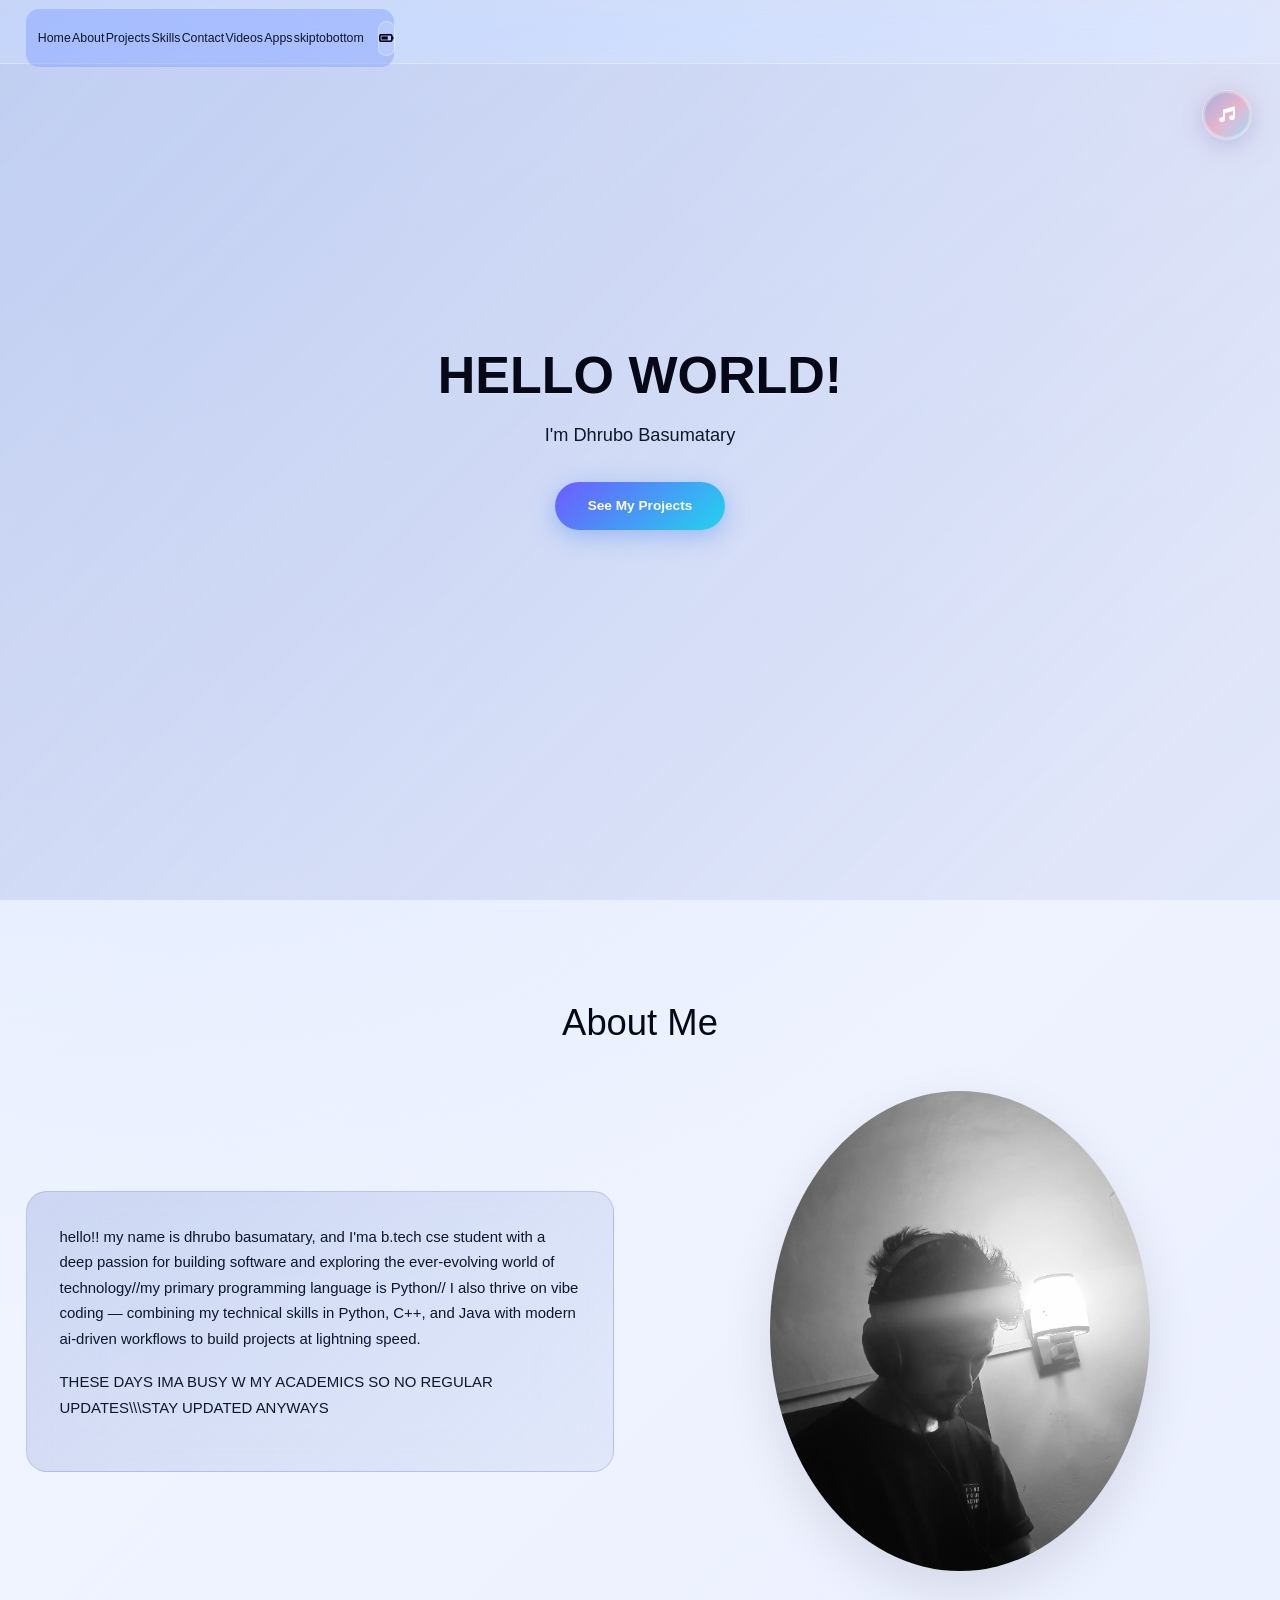
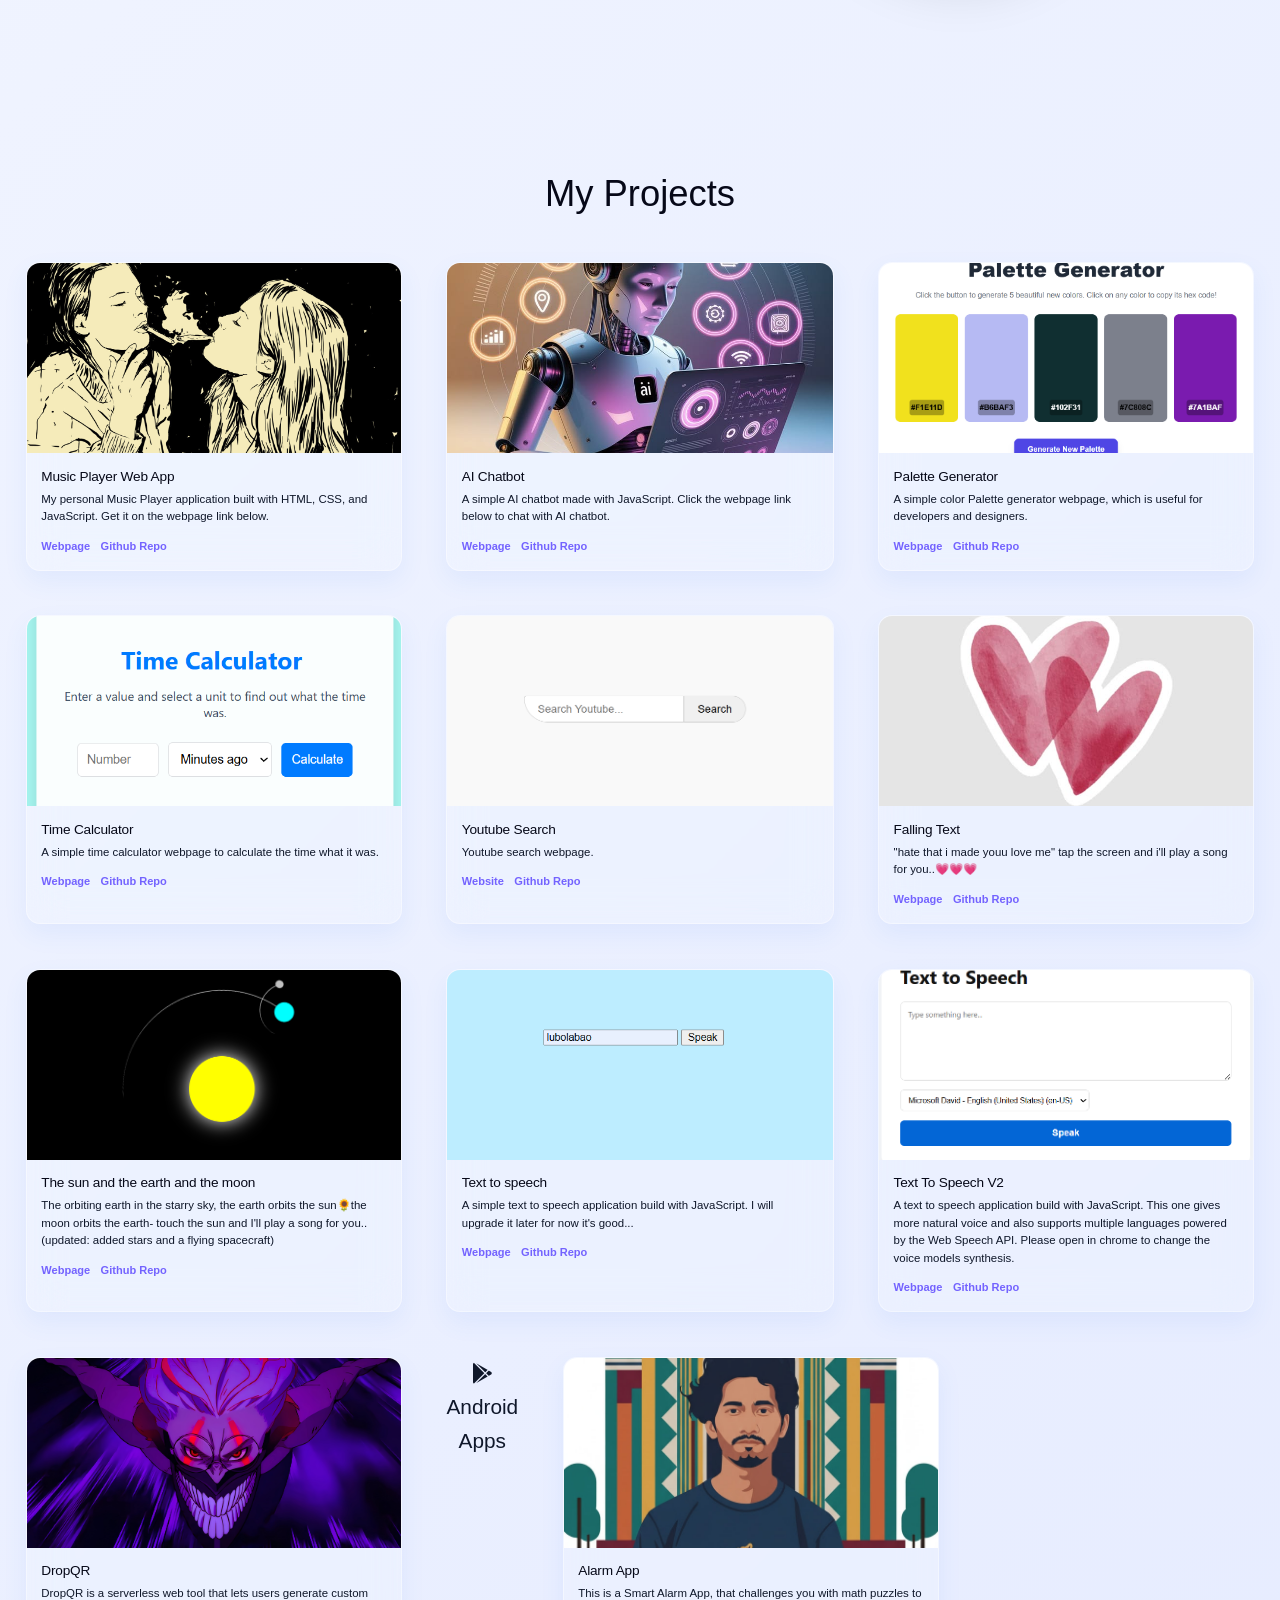
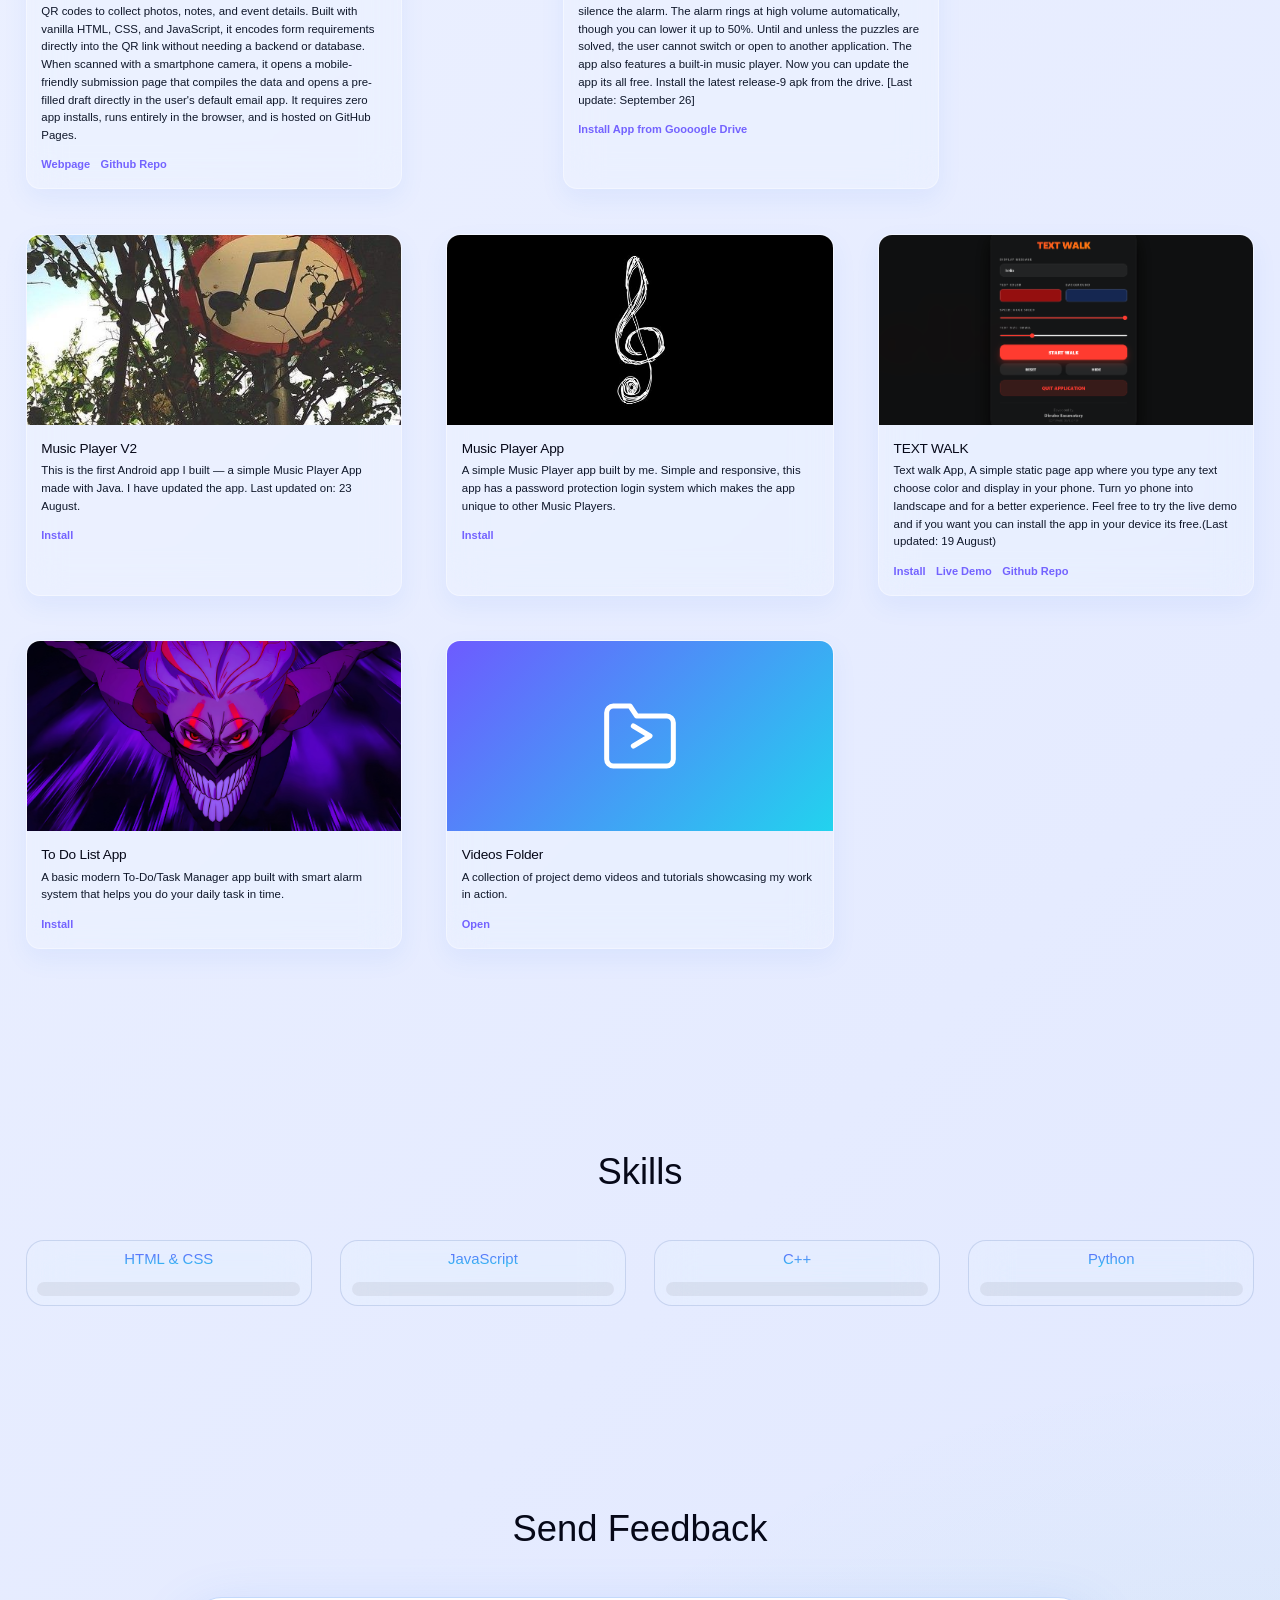
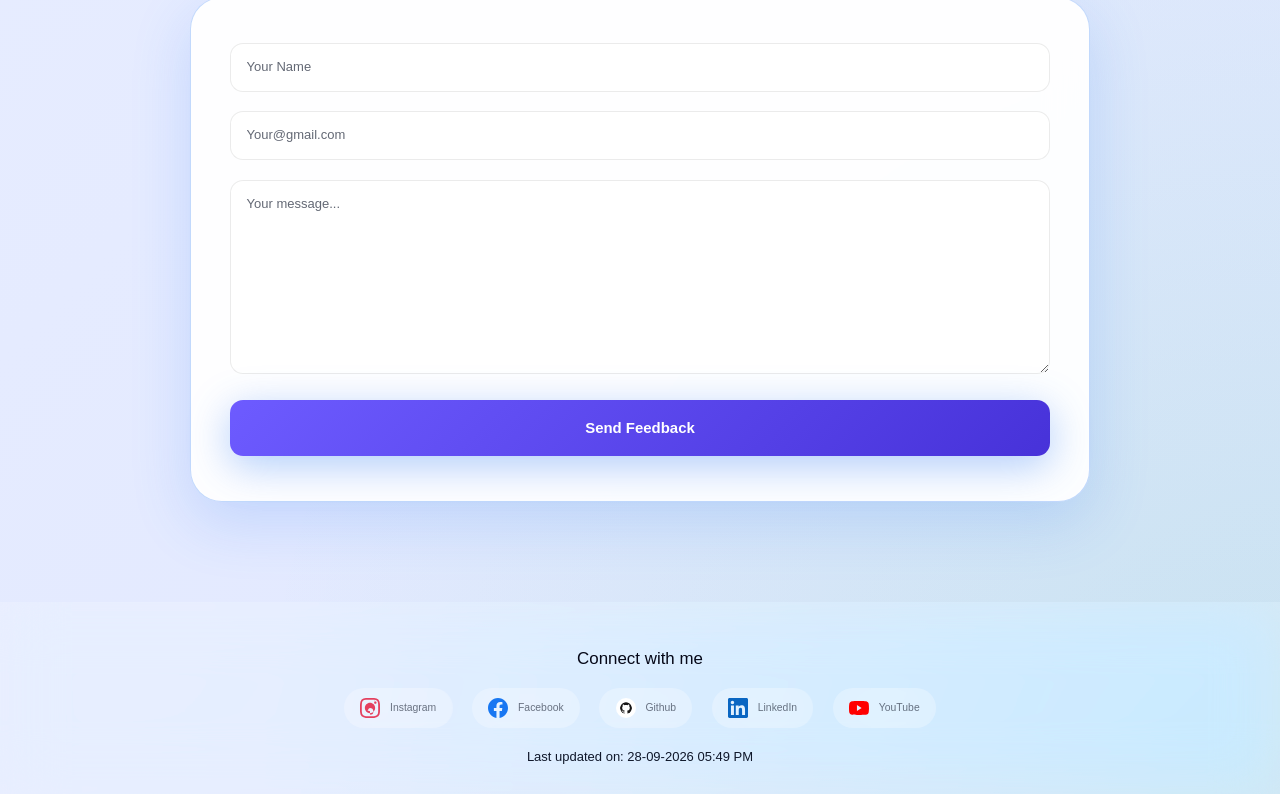
==== index.html @ c2b61ebc "about me lower case" ====
<!DOCTYPE html>
<html lang="en">

<head>
  <meta charset="UTF-8">
  <meta name="viewport" content="width=device-width, initial-scale=1.0">
  <title>Dhrubo Basumatary - Portfolio</title>

  <link href="https://cdn.jsdelivr.net/npm/bootstrap@5.3.3/dist/css/bootstrap.min.css" rel="stylesheet">
  <link rel="stylesheet" href="https://cdnjs.cloudflare.com/ajax/libs/font-awesome/6.5.1/css/all.min.css">
  <link href="https://fonts.googleapis.com/css2?family=Roboto:wght@300;400;500;700&display=swap" rel="stylesheet">
  <link rel="stylesheet" href="css/style.css">
</head>

<body>
  <!-- Navbar -->
  <nav class="navbar">
    <div class="container nav-container">
      <!-- Logo i disabled it for sometime, look at videos.html to put back the logo, just remove comment in down line to get back logo  -->
      <!-- <div class="logo">🐦‍🔥</div> -->
      <ul class="nav-links">
        <li><a href="index.html#home">Home</a></li>
        <li><a href="index.html#about">About</a></li>
        <li><a href="index.html#projects">Projects</a></li>
        <li><a href="index.html#skills">Skills</a></li>
        <li><a href="index.html#contact">Contact</a></li>
        <li><a href="videos.html">Videos</a></li>
        <li><a href="index.html#apps">Apps</a></li>
        <li><a href="#backToTop">skiptobottom</a></li>
        <button class="theme-toggle" type="button" aria-label="Toggle theme">
          <i class="fa fa-battery-three-quarters" aria-hidden="true"></i>
        </button>
      </ul>

      <div class="hamburger" aria-label="Toggle navigation" role="button" tabindex="0">
        <span></span>
        <span></span>
        <span></span>
      </div>
    </div>
  </nav>

  <!-- Hero -->
  <section id="home" class="hero">
    <div class="container hero-content">
      <h1>
        HELLO WORLD!<span class="highlight"> </span>
      </h1>
      <p class="hero-subtitle">I'm Dhrubo Basumatary</p>
      <a href="#projects" class="cta-btn">See My Projects</a>
    </div>

    <!-- === MUSIC PLAYER FLOATING BUTTON (Glassmorphism + Watercolor) — placed at top of hero === -->
    <button id="musicToggleBtn" class="music-float-btn" aria-label="Toggle Music Player" title="Music Player">
      <!-- Music note icon (Font Awesome) -->
      <i class="fas fa-music"></i>
    </button>

    <!-- === MUSIC PLAYER POPUP MODAL === -->
    <div id="musicPlayerModal" class="music-player-overlay" role="dialog" aria-modal="true" aria-label="Music Player">
      <div class="music-player-popup" onclick="event.stopPropagation()">
        <!-- Close button (top-right corner) -->
        <button id="closeMusicPlayer" class="music-close-btn" aria-label="Close Music Player">&times;</button>

        <!-- Player header with song title placeholder -->
        <div class="music-header">
          <i class="fas fa-headphones-alt"></i>
          <h4>medicine</h4>
          <p class="music-artist">live a life so that you won't have to regret it</p>
          <!--save that shii- live a life so that you don't have to regret it-->
        </div>

        <!-- Album art placeholder (watercolor style circle) -->
        <div class="music-art-wrapper">
          <div class="music-art-circle">
            <i class="fa fa-assistive-listening-systems" aria-hidden="true"></i>
          </div>
        </div>

        <!-- Audio element — plays scars.mp3 (replace with your own file) -->
        <audio id="musicAudio" preload="metadata">
          <source src="assets/medicine.mp3" type="audio/mpeg">
          Your browser does not support the audio element.
        </audio>

        <!-- Player controls -->
        <div class="music-controls">
          <!-- Play/Pause button -->
          <button id="playPauseBtn" class="music-control-btn play-btn" aria-label="Play/Pause">
            <i class="fas fa-play"></i>
          </button>
        </div>

        <!-- Progress bar + time display -->
        <div class="music-progress-container">
          <input type="range" id="progressSlider" class="music-progress-bar" value="0" min="0" max="100" step="0.1"
            aria-label="Seek">
          <div class="music-time-display">
            <span id="currentTime">00:00</span>
            <span id="duration">00:00</span>
          </div>
        </div>

        <!-- Volume slider -->
        <div class="music-volume-container">
          <i class="fas fa-volume-up"></i>
          <input type="range" id="volumeSlider" class="music-volume-slider" value="94" min="0" max="100" step="1"
            aria-label="Volume">
        </div>
      </div>
    </div>
  </section>

  <!-- About -->
  <section id="about" class="about">
    <div class="container">
      <h2 class="section-title">About Me</h2>

      <div class="about-content">
        <div class="about-text">
          <p>
          hello!! my name is dhrubo basumatary, and I'ma b.tech cse student with a deep passion for building software and
            exploring the ever-evolving world of technology//my primary programming language is Python//
            I also thrive on vibe coding — combining my technical skills in Python, C++, and Java with modern ai-driven
            workflows to build projects at lightning speed. 
          </p>
          <!-- <p>For me, coding is about solving problems and bringing ideas to life through hands-on experimentation.</p> -->
          <!-- <p>CURRENTLY IM LEARNING PYTHON</p> -->
          <!-- <p>What you see here is only a small side of my overall work.
            While I've touched on HTML and static webpages; my primary focus lies in Python programming.</p> -->
          <!-- <p>I like to build web-app projects too, stay updated!! THESE DAYS IMA BUSY W MY ACADEMICS SO NO REGULAR UPDATES\\\UNTIL DECEMBER.</p> -->
            <p>THESE DAYS IMA BUSY W MY ACADEMICS SO NO REGULAR UPDATES\\\STAY UPDATED ANYWAYS</p>
        </div>
        <img src="assets/lubo1.jpg" alt="Profile" class="profile-img" loading="fast">
      </div>
    </div>
  </section>

  <!-- Projects -->
  <section id="projects">
    <div class="container">
      <h2 class="section-title">My Projects</h2>
      <div class="projects-bento" aria-label="Projects (bento grid)">

        <div class="project-card">
          <img src="assets/image2.jpg" alt="f@ck your network" class="project-img" loading="lazy">
          <div class="project-info">
            <h3>Music Player Web App</h3>
            <p>My personal Music Player application built with HTML, CSS, and JavaScript. Get it on the webpage link
              below.</p>
            <div class="project-links">
              <a href="https://draco-go-89.github.io/music-player/">Webpage</a>
              <a href="https://github.com/draco-go-89/music-player">Github Repo</a>
            </div>
          </div>
        </div>

        <div class="project-card">
          <img src="assets/ai.jpg" alt="f@ck your network" class="project-img" loading="lazy">
          <div class="project-info">
            <h3>AI Chatbot</h3>
            <p>A simple AI chatbot made with JavaScript. Click the webpage link
              below to chat with AI chatbot.</p>
            <div class="project-links">
              <a href="https://draco-go-89.github.io/my-ai/">Webpage</a>
              <a href="https://github.com/draco-go-89/my-ai">Github Repo</a>
            </div>
          </div>
        </div>

        <div class="project-card">
          <img src="assets/pallete.png" alt="f@ck your network" class="project-img" loading="lazy">
          <div class="project-info">
            <h3>Palette Generator</h3>
            <p>A simple color Palette generator webpage, which is useful for developers and designers.</p>
            <div class="project-links">
              <a href="https://draco-go-89.github.io/Palette-Generator/">Webpage</a>
              <a href="https://github.com/draco-go-89/Palette-Generator">Github Repo</a>
            </div>
          </div>
        </div>

        <div class="project-card">
          <img src="assets/time.png" alt="f@ck your network" class="project-img" loading="lazy">
          <div class="project-info">
            <h3>Time Calculator</h3>
            <p>A simple time calculator webpage to calculate the time what it was.</p>
            <div class="project-links">
              <a href="https://draco-go-89.github.io/time-calculator/">Webpage</a>
              <a href="https://github.com/draco-go-89/time-calculator">Github Repo</a>
            </div>
          </div>
        </div>

        <div class="project-card">
          <img src="assets/youtube.png" alt="f@ck your network" class="project-img" loading="lazy">
          <div class="project-info">
            <h3>Youtube Search</h3>
            <p>Youtube search webpage.</p>
            <div class="project-links">
              <a href="https://draco-go-89.github.io/youtube-search/">Website</a>
              <a href="https://github.com/draco-go-89/youtube-search/">Github Repo</a>
            </div>
          </div>
        </div>

        <div class="project-card">
          <img src="assets/love.jpg" alt="f@ck your network" class="project-img" loading="lazy">
          <div class="project-info">
            <h3>Falling Text</h3>
            <p>"hate that i made youu love me" tap the screen and i'll play a song for you..💗💗💗</p>
            <div class="project-links">
              <a href="https://draco-go-89.github.io/falling-for-you/">Webpage</a>
              <a href="https://github.com/draco-go-89/falling-for-you/">Github Repo</a>
            </div>
          </div>
        </div>

        <div class="project-card">
          <img src="assets/sun.png" alt="f@ck your network" class="project-img" loading="lazy">
          <div class="project-info">
            <h3>The sun and the earth and the moon</h3>
            <p>The orbiting earth in the starry sky, the earth orbits the sun🌻the moon orbits the earth-
              touch the sun and I'll play a song for you..(updated: added stars and a flying spacecraft)</p>
            <div class="project-links">
              <a href="https://draco-go-89.github.io/solar-system/">Webpage</a>
              <a href="https://github.com/draco-go-89/solar-system/">Github Repo</a>
            </div>
          </div>
        </div>

        <div class="project-card">
          <img src="assets/textto.png" alt="f@ck your network" class="project-img" loading="lazy">
          <div class="project-info">
            <h3>Text to speech</h3>
            <p>A simple text to speech application build with JavaScript. I will upgrade it later for now it's good...
            </p>
            <div class="project-links">
              <a href="https://draco-go-89.github.io/text-to-speech/"
                onclick="return confirm('Text to speech doesn\'t support on in-built instagram browser, Please open in chrome')">Webpage</a>
              <a href="https://github.com/draco-go-89/text-to-speech/">Github Repo</a>
            </div>
          </div>
        </div>

        <div class="project-card">
          <img src="assets/texttospeech.png" alt="f@ck your network" class="project-img" loading="lazy">
          <div class="project-info">
            <h3>Text To Speech V2</h3>
            <p>A text to speech application build with JavaScript. This one gives more natural voice and also supports
              multiple languages powered by the Web Speech API.
              Please open in chrome to change the voice models synthesis.
            </p>
            <div class="project-links">
              <a href="https://draco-go-89.github.io/text-to-speech-v2/"
                onclick="return confirm('Text to speech doesn\'t support on in-built instagram browser, Please open in chrome to change the voice models synthesis this will not work here trust me')">Webpage</a>
              <a href="https://github.com/draco-go-89/text-to-speech-v2/">Github Repo</a>
            </div>
          </div>
        </div>

        <div class="project-card">
          <img src="assets/pii.jpg" alt="f@ck your network" class="project-img" loading="lazy">
          <div class="project-info">
            <h3>DropQR</h3>
            <p>DropQR is a serverless web tool that lets users generate custom QR codes to collect photos, notes, and
              event details.
              Built with vanilla HTML, CSS, and JavaScript, it encodes form requirements directly into the QR link
              without needing
              a backend or database. When scanned with a smartphone camera, it opens a mobile-friendly submission page
              that compiles
              the data and opens a pre-filled draft directly in the user's default email app. It requires zero app
              installs, runs entirely in the browser, and is hosted on GitHub Pages.</p>
            <div class="project-links">
              <a href="https://draco-go-89.github.io/dropqr/">Webpage</a>
              <a href="https://github.com/draco-go-89/dropqr/">Github Repo</a>
            </div>
          </div>
        </div>


        <p id="apps"><i class="fa-brands fa-google-play"></i>Android Apps</p>

        <div class="project-card">
          <img src="assets/lubo2.jpg" alt="fuck your network" class="project-img">
          <div class="project-info">
            <h3>Alarm App</h3>
            <p>This is a Smart Alarm App, that challenges you with math puzzles to silence the alarm.
              The alarm rings at high volume automatically, though you can lower it up to 50%. Until and unless the
              puzzles are solved, the user cannot switch or open to another application.
              The app also features a built-in music player. Now you can update the app its all free. 
              Install the latest release-9 apk from the drive. [Last update: September 26]</p>
            <div class="project-links">
              <a href="https://drive.google.com/drive/folders/1tks9RpewnjAvlqmUVNC4kSq3ZHX9EPJs">Install App from
                Goooogle Drive</a>
            </div>
          </div>
        </div>

        <div class="project-card">
          <img src="assets/music5.jpg" alt="Music Player V2 app screenshot showing a simple audio player interface"
            class="project-img" loading="lazy">
          <div class="project-info">
            <h3>Music Player V2</h3>
            <p>This is the first Android app I built — a simple Music Player App made with Java. I have updated the app.
              Last updated on: 23 August.</p>
            <div class="project-links">
              <a href="builds/musicplayerbyL.apk" download>Install</a>
            </div>
          </div>
        </div>

        <div class="project-card">
          <img src="assets/music2.jpg"
            alt="Music Player App screenshot showing password protected login and music playback features"
            class="project-img" loading="lazy">
          <div class="project-info">
            <h3>Music Player App</h3>
            <p>A simple Music Player app built by me. Simple and responsive, this app has a password protection login
              system which makes the app unique to other Music Players.</p>
            <div class="project-links">
              <a href="builds/musicplayer1.apk" download="Music Player">Install</a>
              <!-- <a href="https://drive.google.com/drive/folders/1td22oGnj0ltGAP_lg0VnlJzjyEsdTvM-?usp=sharing">Install App
                from Google Drive</a> -->
            </div>
          </div>
        </div>

        <div class="project-card">
          <img src="assets/textwalkv2.png" alt="f@ck your network" class="project-img" loading="lazy">
          <div class="project-info">
            <h3>TEXT WALK</h3>
            <p>Text walk App, A simple static page app where you type any text choose color and display in your phone.
              Turn yo phone into landscape and for a better experience.
              Feel free to try the live demo and if you want you can install the app in your device its free.(Last
              updated: 19 August)</p>
            <div class="project-links">
              <a href="builds/text-walkv3.apk" download>Install</a>
              <a href="https://draco-go-89.github.io/text-walk/">Live Demo</a>
              <a href="https://github.com/draco-go-89/text-walk">Github Repo</a>
            </div>
          </div>
        </div>

        <div class="project-card">
          <img src="assets/pii.jpg" alt="f@ck your network" class="project-img" loading="lazy">
          <div class="project-info">
            <h3>To Do List App</h3>
            <p>A basic modern To-Do/Task Manager app built with smart alarm system that helps you do your daily task in
              time.</p>
            <div class="project-links">
              <a href="builds/todolist.apk" download>Install</a>
            </div>
          </div>
        </div>

        <div class="project-card">
          <div class="project-img video-folder-thumb"
            style="display:flex;align-items:center;justify-content:center;background:linear-gradient(135deg,var(--primary),var(--accent));">
            <svg width="80" height="80" viewBox="0 0 24 24" fill="none" stroke="white" stroke-width="1.5"
              stroke-linecap="round" stroke-linejoin="round">
              <path d="M22 19a2 2 0 0 1-2 2H4a2 2 0 0 1-2-2V5a2 2 0 0 1 2-2h5l2 3h9a2 2 0 0 1 2 2z" />
              <polyline points="10 9 15 12 10 15" />
            </svg>
          </div>

          <div class="project-info">
            <h3>Videos Folder</h3>
            <p>A collection of project demo videos and tutorials showcasing my work in action.</p>
            <div class="project-links">
              <a href="videos.html">Open</a>
            </div>
          </div>
        </div>

      </div>
    </div>
  </section>

  <!-- Skills -->
  <section id="skills" class="about">
    <div class="container">
      <h2 class="section-title">Skills</h2>

      <div class="skills-grid">
        <div class="skill-item">
          <h3>HTML &amp; CSS</h3>
          <div class="skill-bar">
            <div class="skill-progress" data-progress="44"></div>
          </div>
        </div>

        <div class="skill-item">
          <h3>JavaScript</h3>
          <div class="skill-bar">
            <div class="skill-progress" data-progress="30"></div>
          </div>
        </div>

        <div class="skill-item">
          <h3>C++</h3>
          <div class="skill-bar">
            <div class="skill-progress" data-progress="5"></div>
          </div>
        </div>

        <div class="skill-item">
          <h3>Python</h3>
          <div class="skill-bar">
            <div class="skill-progress" data-progress="33"></div>
          </div>
        </div>
      </div>
    </div>
  </section>

  <!-- Contact -->
  <section id="contact">
    <div class="container">
      <h2 class="section-title">Send Feedback</h2>

      <form class="contact-form" id="contactForm">
        <div class="form-group">
          <input type="text" id="name" placeholder="Your Name" required>
        </div>

        <div class="form-group">
          <input type="email" id="email" placeholder="Your@gmail.com" required>
        </div>

        <div class="form-group">
          <textarea id="message" rows="8" placeholder="Your message..." required></textarea>
        </div>

        <button type="submit" class="submit-btn">Send Feedback</button>
      </form>
    </div>
  </section>

  <!-- Footer -->
  <footer class="footer">
    <div class="container">
      <h3 class="footer-title">Connect with me</h3>

      <div class="social-links">
        <a href="https://instagram.com/___lubolabao.1___" class="social-link" target="_blank" rel="noopener"
          aria-label="Instagram">
          <svg class="social-icon" viewBox="0 0 24 24" fill="currentColor">
            <path
              d="M12 2.163c3.204 0 3.584.012 4.85.07 3.252.148 4.771 1.691 4.919 4.919.058 1.265.069 1.645.069 4.849 0 3.205-.012 3.584-.069 4.849-.149 3.225-1.664 4.771-4.919 4.919-1.266.058-1.644.07-4.85.07-3.204 0-3.584-.012-4.849-.07-3.26-.149-4.771-1.699-4.919-4.92-.058-1.265-.07-1.644-.07-4.849 0-3.204.013-3.583.07-4.849.149-3.227 1.664-4.771 4.919-4.919 1.266-.057 1.645-.069 4.849-.069zm0-2.163c-3.259 0-3.667.014-4.947.072-4.358.2-6.78 2.618-6.98 6.98-.059 1.281-.073 1.689-.073 4.948 0 3.259.014 3.668.072 4.948.2 4.358 2.618 6.78 6.98 6.98 1.28.058 1.689.072 4.948.072 3.259 0 3.668-.014 4.948-.072 4.354-.2 6.782-2.618 6.979-6.98.059-1.28.073-1.689.073-4.948 0-3.259-.014-3.667-.072-4.947-.196-4.354-2.617-6.78-6.979-6.98-1.281-.059-1.69-.073-4.949-.073zm0 5.838c-3.403 0-6.162 2.759-6.162 6.162s2.759 6.163 6.162 6.163 6.162-2.759 6.162-6.163c0-3.403-2.759-6.162-6.162-6.162zm0 10.162c-2.209 0-4-2.796-4 0s1.791-4 4-4 4 .791 4 4-.791 4-4 4zm6.406-11.845c-.796 0-1.441.645-1.441 1.441s.645 1.441 1.441 1.441 1.441-.645 1.441-1.441-.645-1.441-1.441-1.441-1.441-.645-1.441-1.441z" />
          </svg>
          <span>Instagram</span>
        </a>

        <a href="https://facebook.com/lubolabao.1" class="social-link" target="_blank" rel="noopener"
          aria-label="Facebook">
          <svg class="social-icon" viewBox="0 0 24 24" fill="currentColor">
            <path
              d="M24 12.073c0-6.627-5.373-12-12-12s-12 5.373-12 12c0 5.99 4.388 10.954 10.125 11.854v-8.385H7.078v-3.47h3.047V9.43c0-3.007 1.792-4.669 4.533-4.669 1.312 0 2.686.235 2.686.235v2.953H15.83c-1.491 0-1.956.925-1.956 1.874v2.25h3.328l-.532 3.47h-2.796v8.385C19.612 23.027 24 18.062 24 12.073z" />
          </svg>
          <span>Facebook</span>
        </a>

        <a href="https://github.com/draco-go-89" class="social-link" target="_blank" rel="noopener" aria-label="GitHub">
          <svg class="social-icon" viewBox="0 0 24 24" fill="currentColor">
            <path
              d="M12 .297c-6.63 0-12 5.373-12 12 0 5.303 3.438 9.8 8.205 11.385.6.113.82-.258.82-.577 0-.285-.01-1.04-.015-2.04-3.338.724-4.042-1.61-4.042-1.61C4.422 18.07 3.633 17.7 3.633 17.7c-1.087-.744.084-.729.084-.729 1.205.084 1.838 1.236 1.838 1.236 1.07 1.835 2.809 1.305 3.495.998.108-.776.417-1.305.76-1.605-2.665-.3-5.466-1.332-5.466-5.93 0-1.31.465-2.38 1.235-3.22-.135-.303-.54-1.523.105-3.176 0 0 1.005-.322 3.3 1.23.96-.267 1.98-.399 3-.405 1.02.006 2.04.138 3 .405 2.28-1.552 3.285-1.23 3.285-1.23.645 1.653.24 2.873.12 3.176.765.84 1.23 1.91 1.23 3.22 0 4.61-2.805 5.625-5.475 5.92.42.36.81 1.096.81 2.22 0 1.606-.015 2.896-.015 3.286 0 .315.21.69.825.57C20.565 22.092 24 17.592 24 12.297c0-6.627-5.373-12-12-12" />
          </svg>
          <span>Github</span>
        </a>

        <a href="https://linkedin.com/in/dhrubo-basumatary-82279934b" class="social-link" target="_blank" rel="noopener"
          aria-label="LinkedIn">
          <svg class="social-icon" viewBox="0 0 24 24" fill="currentColor">
            <path
              d="M20.447 20.452h-3.554v-5.569c0-1.328-.027-3.037-1.852-3.037-1.853 0-2.136 1.445-2.136 2.939v5.667H9.351V9h3.414v1.561h.046c.477-.9 1.637-1.85 3.37-1.85 3.601 0 4.267 2.37 4.267 5.455v6.286zM5.337 7.433c-1.144 0-2.063-.926-2.063-2.065 0-1.138.92-2.063 2.063-2.063 1.14 0 2.064.925 2.064 2.063 0 1.139-.925 2.065-2.064 2.065zm1.782 13.019H3.555V9h3.564v11.452zM22.225 0H1.771C.792 0 0 .774 0 1.729v20.542C0 23.227.792 24 1.771 24h20.451C23.2 24 24 23.227 24 22.271V1.729C24 .774 23.2 0 22.222 0h.003z" />
          </svg>
          <span>LinkedIn</span>
        </a>

        <a href="https://youtube.com/@lubolabao" class="social-link" target="_blank" rel="noopener"
          aria-label="YouTube">
          <svg class="social-icon" viewBox="0 0 24 24" fill="currentColor">
            <path
              d="M23.498 6.186a3.016 3.016 0 0 0-2.122-2.136C19.505 3.545 12 3.545 12 3.545s-7.505 0-9.377.505A3.017 3.017 0 0 0 .502 6.186C0 8.07 0 12 0 12s0 3.93.502 5.814a3.016 3.016 0 0 0 2.122 2.136c1.871.505 9.376.505 9.376.505s7.505 0 9.377-.505a3.015 3.015 0 0 0 2.122-2.136C24 15.93 24 12 24 12s0-3.93-.502-5.814zM9.545 15.568V8.432L15.167 12l-5.622 3.568z" />
          </svg>
          <span>YouTube</span>
        </a>
      </div>
    </div>
    <update>Last updated on: 28-09-2026 05:49 PM</update>
  </footer>

  <!-- Back to Top Button -->
  <button id="backToTop" type="button" class="back-to-top" title="Back to Top" aria-label="Back to top">
    <i class="fas fa-arrow-up" aria-hidden="true"></i>
  </button>
  <script src="js/script.js"></script>
</body>

</html>
---- css/style.css ----
/* ===========================================
   Dhrubo Basumatary — Portfolio Stylesheet
   Theme: Modern Light Blue Glassmorphism
   =========================================== */

/* ── CSS Variables ── */
:root {
  --primary: #6d5bff;
  --primary-light: #8b7bff;
  --primary-dark: #4732d9;
  --accent: #22d3ee;
  --accent-2: #fb7185;

  --bg: #f4f7ff;
  --bg-warm: #e0e7ff;
  --text-dark: #060818;
  --text-body: #0f172a;
  --text-light: rgba(15, 23, 42, 0.65);

  --glass-bg: rgba(255, 255, 255, 0.22);
  --glass-bg-dark: rgba(10, 14, 35, 0.60);
  --glass-border: rgba(255, 255, 255, 0.28);
  --glass-shadow: rgba(59, 130, 246, 0.28);
  --glass-shadow-lg: rgba(59, 130, 246, 0.22);
  --glass-glow: rgba(59, 130, 246, 0.18);
  --glass-blur: blur(30px) saturate(170%);

  --radius-sm: 13px;
  --radius-md: 21px;
  --radius-lg: 32px;
  --transition: all 0.4s cubic-bezier(0.25, 0.46, 0.45, 0.94);
  --transition-fast: all 0.25s cubic-bezier(0.25, 0.46, 0.45, 0.94);
}

:root[data-theme="dark"] {
  --bg: #070b19;
  --bg-warm: #0b122c;
  --text-dark: #f8fafc;
  --text-body: #dbeafe;
  --text-light: rgba(226, 232, 240, 0.72);

  --glass-bg: rgba(8, 14, 33, 0.60);
  --glass-bg-dark: rgba(5, 10, 25, 0.78);
  --glass-border: rgba(255, 255, 255, 0.12);
  --glass-shadow: rgba(23, 37, 77, 0.28);
  --glass-shadow-lg: rgba(29, 78, 216, 0.20);
  --glass-glow: rgba(56, 86, 255, 0.12);
}

/* ── Base Reset ── */
*,
*::before,
*::after {
  margin: 0;
  padding: 0;
  box-sizing: border-box;
}

html {
  font-size: 13px;
  scroll-behavior: smooth;
  scroll-padding-top: clamp(70px, 10vh, 100px);
  will-change: scroll-position;
  touch-action: manipulation;
  overscroll-behavior: none;
}

body {
  font-family: 'Ariel', sans-serif;
  line-height: 1.6;
  color: var(--text-body);
  overflow-x: hidden;
  min-height: 100dvh;
  background: radial-gradient(circle at top left, rgba(59, 130, 246, 0.14), transparent 24%),
    radial-gradient(circle at bottom right, rgba(16, 185, 129, 0.12), transparent 18%),
    linear-gradient(135deg, var(--bg) 0%, var(--bg-warm) 100%);
  transform: translateZ(0);
  will-change: transform;
  position: relative;
  margin: 0;
  padding: 0;
  width: 100%;
}


/* Reduced motion support */
@supports (prefers-reduced-motion: no-preference) {
  html {
    scroll-behavior: smooth;
  }
}

/* ── Typography ── */
h1,
h2,
h3,
h4 {
  /* font-weight: 550; */
  line-height: 1.25;
  color: rgb(15, 50, 102);
}

a {
  text-decoration: none;
}

.container {
  --container-max: 5800px;
  --container-padding: clamp(1rem, 5vw, 2rem);
  max-width: var(--container-max);
  margin: 0 auto;
  padding: 0 var(--container-padding);
  width: 100%;
  box-sizing: border-box;
}

/* ── Glassmorphism Utilities ── */
.glass {
  background: var(--glass-bg);
  -webkit-backdrop-filter: var(--glass-blur);
  backdrop-filter: var(--glass-blur);
  border: var(--glass-border);
  box-shadow: var(--glass-shadow);
}

.glass-panel {
  background: rgba(255, 255, 255, 0.22);
  -webkit-backdrop-filter: blur(50px) saturate(200%) brightness(1.1);
  backdrop-filter: blur(50px) saturate(200%) brightness(1.1);
  border: 1px solid rgba(255, 255, 255, 0.4);
  border-radius: var(--radius-md);
  box-shadow: 0 25px 80px var(--glass-shadow), inset 0 1px 0 rgba(255, 255, 255, 0.5);
  transition: var(--transition);
  position: relative;
  overflow: hidden;
}

.glass-panel::before {
  content: '';
  position: absolute;
  top: 0;
  left: -100%;
  width: 100%;
  height: 100%;
  background: linear-gradient(90deg, transparent, rgba(255, 255, 255, 0.4), transparent);
  transition: left 0.6s;
}

.glass-panel:hover::before {
  left: 100%;
}

.glass-panel:hover {
  background: rgba(255, 255, 255, 0.35);
  transform: translateY(-8px) scale(1.02);
  box-shadow: 0 35px 100px var(--glass-shadow-lg), inset 0 1px 0 rgba(255, 255, 255, 0.6);
}

/* About glass panels */
.about-text {
  /* Luxury tint: requested #7C8ED2 */
  background: linear-gradient(135deg, rgba(124, 142, 210, 0.28), rgba(124, 142, 210, 0.10));
  border-color: rgba(124, 142, 210, 0.40);

  -webkit-backdrop-filter: var(--glass-blur);
  backdrop-filter: var(--glass-blur);
  border: 1px solid rgba(124, 142, 210, 0.35);
  border-radius: var(--radius-md);
  padding: 2.5rem;
  margin: 1rem 0;
}

.profile-img {
  width: 100%;
  max-width: 380px;
  height: auto;
  border-radius: 90%;
  box-shadow: 0 20px 50px rgba(0, 0, 0, 0.1);
  /* border: 4px solid rgba(255, 255, 255, 0.8); */
  transition: var(--transition);
  display: block;
  margin: 0 auto;
  object-fit: cover;
}

/* Skills (simpler, less bulky) */
.skill-item {
  background: rgba(255, 255, 255, 0.10);
  -webkit-backdrop-filter: blur(20px) saturate(150%);
  backdrop-filter: blur(20px) saturate(160%);
  border: 1px solid rgba(114, 143, 197, 0.28);
  border-radius: 18px;
  padding: 0.7rem 0.8rem;
  text-align: center;
  box-shadow: none;
  transition: var(--transition-fast);
  position: relative;
  overflow: hidden;
  margin: 0;
}

.skill-item::before {
  content: '';
  position: absolute;
  top: 0;
  left: -100%;
  width: 100%;
  height: 100%;
  background: linear-gradient(90deg, transparent, rgba(255, 255, 255, 0.4), transparent);
  transition: left 0.6s;
}

.skill-item:hover::before {
  left: 100%;
}

.skill-item:hover {
  background: rgba(255, 255, 255, 0.16);
  transform: translateY(-4px) scale(1.01);
  box-shadow: none;
}


.skill-item h3 {
  margin-bottom: 0.6rem;
  background: linear-gradient(var(--primary), var(--accent));
  -webkit-background-clip: text;
  background-clip: text;
  -webkit-text-fill-color: transparent;
  font-size: 1.02rem;
}

.glass-card {
  background: var(--glass-bg);
  -webkit-backdrop-filter: var(--glass-blur) saturate(180%);
  backdrop-filter: var(--glass-blur) saturate(180%);
  border: 1px solid var(--glass-border);
  border-radius: var(--radius-md);
  overflow: hidden;
  transition: var(--transition);
  color: var(--text-dark);
}

.glass-card:hover {
  transform: translateY(-16px) scale(1.02) rotateX(3deg);
  box-shadow: 0 32px 80px var(--glass-shadow-lg), 0 0 0 1px var(--glass-glow);
  background: rgba(255, 255, 255, 0.95);
  border-color: rgba(255, 255, 255, 1);
}

.glass-btn {
  display: inline-flex;
  align-items: center;
  justify-content: center;
  gap: 0.5rem;
  background: rgba(255, 255, 255, 0.7);
  border: 1px solid var(--glass-border);
  color: var(--primary-dark);
  -webkit-backdrop-filter: blur(20px);
  backdrop-filter: blur(20px);
  border-radius: var(--radius-sm);
  padding: 0.85rem 2.2rem;
  font-weight: 500;
  font-size: 1rem;
  cursor: pointer;
  transition: var(--transition);
}

.glass-btn:hover {
  background: rgba(255, 255, 255, 0.95);
  transform: translateY(-3px);
  box-shadow: 0 8px 24px var(--glass-glow);
  color: var(--primary);
}

/* ── Navbar ── */
.navbar {
  position: fixed;
  top: 0;
  height: 60px;
  width: 100%;
  background: rgba(255, 255, 255, 0.16);
  border-bottom: 1px solid rgba(255, 255, 255, 0.28);
  -webkit-backdrop-filter: blur(24px) saturate(180%);
  backdrop-filter: blur(24px) saturate(180%);
  z-index: 1000;
  padding: 0.7rem 0;
  min-height: 64px;
  transition: var(--transition);
  box-shadow: var(--glass-shadow);
}

.navbar.scrolled {
  background: rgba(255, 255, 255, 0.18);
  -webkit-backdrop-filter: blur(26px) saturate(180%);
  backdrop-filter: blur(26px) saturate(180%);
  border-bottom: 1px solid rgba(255, 255, 255, 0.35);
  box-shadow: 0 8px 32px var(--glass-shadow);
}

.nav-container {
  display: flex;
  justify-content: space-between;
  align-items: center;
}

.logo {
  font-size: clamp(1.3rem, 2.5vw, 1.6rem);
  font-weight: 700;
  background: linear-gradient(135deg, var(--primary), var(--accent), var(--primary-light), #06b6d4);
  -webkit-background-clip: text;
  background-clip: text;
  -webkit-text-fill-color: transparent;
  text-shadow: 0 4px 20px rgb(1, 94, 243), 0 0 40px rgba(16, 185, 129, 0.3);
  letter-spacing: -0.5px;
  transition: var(--transition);
}

.logo:hover {
  transform: scale(1.03) rotateY(5deg);
  text-shadow: 0 4px 20px rgba(59, 130, 246, 0.5), 0 0 40px rgba(16, 185, 129, 0.4);
}

.nav-links {
  display: flex;
  list-style: none;
  gap: 2.5rem;
}

.nav-links a {
  color: var(--text-body);
  font-weight: 500;
  font-size: 0.95rem;
  position: relative;
  transition: color 0.3s ease;
}

.nav-links a::after {
  content: '';
  position: absolute;
  bottom: -4px;
  left: 0;
  width: 0;
  height: 2px;
  background: linear-gradient(90deg, var(--primary), var(--accent));
  border-radius: 2px;
  transition: width 0.3s ease;
}

.nav-links a:hover {
  color: var(--primary-dark);
}

.nav-links a.active,
.nav-links a:hover {
  color: var(--primary-dark);
}

.nav-links a.active::after,
.nav-links a:hover::after {
  width: 100%;
}

/* Keyboard focus styling (do not affect mouse users) */
.nav-links a:focus-visible {
  outline: none;
  color: var(--primary-dark);
}

.nav-links a:focus-visible::after {
  width: 100%;
}

.nav-links a:focus {
  outline: none;
}


/* Hamburger */
.hamburger {
  display: none;
  flex-direction: column;
  justify-content: center;
  cursor: pointer;
  gap: 5px;
  z-index: 1001;
  width: 44px;
  height: 44px;
  padding: 0.6rem;
  border-radius: 999px;
  transition: transform 0.25s ease, background 0.25s ease;
}

.hamburger:hover {
  background: rgba(255, 255, 255, 0.2);
  transform: translateY(-1px);
}

.hamburger span {
  display: block;
  width: 26px;
  height: 3px;
  background: var(--text-dark);
  border-radius: 3px;
  transition: transform 0.3s ease, opacity 0.3s ease, width 0.3s ease;
  transform-origin: center;
}

.hamburger.active span:nth-child(1) {
  transform: translateY(8px) rotate(45deg);
}

.hamburger.active span:nth-child(2) {
  opacity: 0;
  width: 0;
}

.hamburger.active span:nth-child(3) {
  transform: translateY(-8px) rotate(-45deg);
}

.theme-toggle {
  display: inline-flex;
  align-items: center;
  justify-content: center;
  width: 35px;
  height: 35px;
  margin-left: 1rem;
  border-radius: 999px;
  border: 1px solid rgba(255, 255, 255, 0.32);
  background: rgba(255, 255, 255, 0.18);
  color: var(--text-dark);
  cursor: pointer;
  transition: var(--transition);
  font-size: 1rem;
}

.theme-toggle:hover {
  background: rgba(255, 255, 255, 0.32);
  transform: translateY(-1px);
}

.theme-toggle i {
  transition: transform 0.2s ease;
}

.theme-toggle.active i {
  transform: rotate(25deg);
}

/* ── Hero ── */
.hero {
  min-height: 100vh;
  display: flex;
  align-items: center;
  justify-content: center;
  text-align: center;
  position: relative;
  padding-top: 80px;
  background: linear-gradient(135deg, rgba(124, 142, 210, 0.28) 0%, rgba(124, 142, 210, 0.10) 100%);
}

.hero-content {
  max-width: 800px;
  padding: 0 1rem;
  animation: fadeInUp 1s ease;
}

.hero-content h1 {
  font-size: clamp(2.2rem, 5.5vw, 4rem);
  margin-bottom: 1rem;
  color: var(--text-dark);
  font-weight: 800;
  text-shadow: 0 1px 0 rgba(255, 255, 255, 0.25);
}

.hero-content p {
  font-size: clamp(1.1rem, 2.2vw, 1.4rem);
  margin-bottom: 2.5rem;
  color: var(--text-body);
  animation: fadeInUp 1s ease 0.2s both;
}

.hero-content .highlight {
  background: linear-gradient(135deg, var(--primary-light), var(--accent), var(--primary));
  -webkit-background-clip: text;
  background-clip: text;
  -webkit-text-fill-color: transparent;
  font-weight: 800;
  text-shadow: 0 0 18px rgba(59, 130, 246, 0.28), 0 0 45px rgba(16, 185, 129, 0.18);
}

.hero-subtitle {
  color: var(--text-body);
  font-size: clamp(1.05rem, 2.2vw, 1.35rem);
  margin-bottom: 2.5rem;
  opacity: 0.95;
}

.cta-btn {
  display: inline-block;
  padding: 1rem 2.5rem;
  background: linear-gradient(135deg, var(--primary), var(--accent));
  color: #fff;
  text-decoration: none;
  border-radius: 50px;
  font-weight: 700;
  font-size: 1.05rem;
  transition: var(--transition);
  box-shadow: 0 6px 25px rgba(59, 130, 246, 0.4);
  animation: fadeInUp 1s ease 0.4s both;
  border: none;
  position: relative;
  overflow: hidden;
}

.cta-btn::before {
  content: '';
  position: absolute;
  top: 0;
  left: 0;
  right: 0;
  bottom: 0;
  background: rgba(255, 255, 255, 0.2);
  opacity: 0;
  transition: opacity 0.3s;
}

.cta-btn:hover {
  transform: translateY(-4px) scale(1.03);
  box-shadow: 0 14px 35px rgba(59, 130, 246, 0.5);
  color: #fff;
}

.cta-btn:hover::before {
  opacity: 1;
}

/* ── Sections ── */
section {
  padding: 100px 0;
  position: relative;
  scroll-margin-top: clamp(70px, 8vh, 90px);
}

.videos-section {
  padding-top: 110px;
}

.section-title {
  text-align: center;
  font-size: clamp(2rem, 4vw, 2.8rem);
  margin-bottom: 3.5rem;
  color: var(--text-dark);
}

/* ── About ── */
.about-content {
  display: grid;
  grid-template-columns: 1fr 1fr;
  gap: 4rem;
  align-items: center;
}

.about-text p {
  font-size: clamp(1rem, 1.4vw, 1.15rem);
  margin-bottom: 1.4rem;
  color: var(--text-body);
  line-height: 1.7;
}

.profile-img:hover {
  transform: scale(1.03) rotate(1deg);
  box-shadow: 0 25px 60px rgba(59, 130, 246, 0.3);
  border-color: var(--primary-light);
}

/* ── Projects (Bento) ── */
.projects-bento {
  display: grid;
  grid-template-columns: repeat(12, 1fr);
  gap: clamp(1.5rem, 3.5vw, 3.5rem);
  max-width: 1400px;
  margin: 0 auto;
  align-items: stretch;
}

/* Featured blocks */
.project-bento-main {
  grid-column: 1 / span 7;
  grid-row: span 2;
}

.project-bento-secondary {
  grid-column: 8 / span 5;
  grid-row: span 1;
}

/* Remaining cards: default sizing */
.projects-bento>.project-card {
  grid-column: span 4;
  grid-row: auto;
}

/* Fallback: if someone keeps old markup */
.projects-grid {
  display: grid;
  grid-template-columns: repeat(auto-fit, minmax(320px, 1fr));
  gap: clamp(2rem, 5vw, 3.5rem);
  max-width: 1400px;
  margin: 0 auto;
}


.project-card {
  background: rgba(255, 255, 255, 0.16);
  -webkit-backdrop-filter: blur(18px) saturate(140%);
  backdrop-filter: blur(18px) saturate(140%);
  border: 1px solid rgba(255, 255, 255, 0.38);
  border-radius: 14px;
  overflow: hidden;
  transition: transform 0.25s ease, box-shadow 0.25s ease, background 0.25s ease;
  position: relative;
  box-shadow: 0 10px 24px rgba(59, 130, 246, 0.08);
}

.project-card:hover {
  transform: translateY(-4px);
  background: rgba(255, 255, 255, 0.22);
  box-shadow: 0 16px 40px rgba(59, 130, 246, 0.14);
}

.project-img {
  width: 100%;
  height: clamp(140px, 18vw, 190px);
  aspect-ratio: 16/9;
  object-fit: cover;
  display: block;
}

.project-info {
  padding: 1.1rem;
}

.project-info h3 {
  font-size: 1.05rem;
  margin-bottom: 0.45rem;
  color: var(--text-dark);
  letter-spacing: -0.2px;
}

.project-info p {
  color: var(--text-body);
  font-size: 0.88rem;
  line-height: 1.55;
  margin-bottom: 0.9rem;
}

.project-links {
  display: flex;
  flex-wrap: wrap;
  gap: 0.8rem;
}

.project-links a {
  color: var(--primary);
  font-weight: 600;
  font-size: 0.85rem;
  position: relative;
  opacity: 0.95;
}

.project-links a::after {
  content: '';
  position: absolute;
  bottom: -2px;
  left: 0;
  width: 0;
  height: 1.3px;
  background: var(--primary);
  transition: width 0.25s ease;
}

.project-links a:hover::after {
  width: 100%;
}


/* ── Skills ── */
.skills-grid {
  display: grid;
  grid-template-columns: repeat(auto-fit, minmax(250px, 1fr));
  gap: clamp(1.3rem, 4vw, 2.2rem);
}

.skill-item h3 {
  text-align: center;
  margin-bottom: 1rem;
  font-size: 1.15rem;
  color: var(--text-dark);
}

.skill-bar {
  background: rgba(0, 0, 0, 0.06);
  height: 14px;
  width: 100%;
  margin: 0;
  border-radius: 10px;
  overflow: hidden;
}

.skill-progress {
  height: 100%;
  width: 0;
  background: linear-gradient(90deg, var(--primary), var(--accent));
  border-radius: 10px;
  transition: width 2.5s cubic-bezier(0.22, 1, 0.36, 1);
  box-shadow: 0 0 12px rgba(59, 130, 246, 0.4);
  position: relative;
  overflow: hidden;
}

.skill-progress::after {
  content: '';
  display: none;
}

/* ── Contact ── */
.contact-form {
  width: 100%;
  max-width: 900px;
  margin: 0 auto;
  padding: 3.5rem 3rem;
  background: rgba(255, 255, 255, 0.95);
  -webkit-backdrop-filter: blur(20px);
  backdrop-filter: blur(20px);
  border: 1px solid rgba(59, 130, 246, 0.3);
  border-radius: var(--radius-lg);
  box-shadow: 0 20px 60px rgba(59, 130, 246, 0.2);
}

.form-group {
  margin-bottom: 1.5rem;
}

.form-group input,
.form-group textarea {
  width: 100%;
  padding: 1rem 1.2rem;
  background: rgba(255, 255, 255, 0.72);
  border: 1px solid rgba(0, 0, 0, 0.08);
  border-radius: var(--radius-sm);
  font-family: inherit;
  font-size: 1rem;
  color: var(--text-dark);
  transition: var(--transition);
}

.form-group input::placeholder,
.form-group textarea::placeholder {
  color: var(--text-light);
}

.form-group input:focus,
.form-group textarea:focus {
  outline: none;
  background: rgba(255, 255, 255, 0.95);
  border-color: var(--primary-light);
  box-shadow: 0 0 0 3px rgba(108, 92, 231, 0.28);
}

:root[data-theme="dark"] .contact-form {
  background: rgba(10, 15, 34, 0.82);
  border-color: rgba(255, 255, 255, 0.12);
  box-shadow: 0 20px 60px rgba(0, 0, 0, 0.24);
}

:root[data-theme="dark"] .form-group input,
:root[data-theme="dark"] .form-group textarea {
  background: rgba(255, 255, 255, 0.08);
  border-color: rgba(255, 255, 255, 0.12);
  color: var(--text-body);
}

:root[data-theme="dark"] .form-group input::placeholder,
:root[data-theme="dark"] .form-group textarea::placeholder {
  color: rgba(226, 232, 240, 0.6);
}

:root[data-theme="dark"] .form-group input:focus,
:root[data-theme="dark"] .form-group textarea:focus {
  background: rgba(255, 255, 255, 0.10);
  border-color: var(--accent);
  box-shadow: 0 0 0 3px rgba(34, 211, 238, 0.18);
}

.submit-btn {
  width: 100%;
  padding: 1.2rem;
  background: linear-gradient(135deg, var(--primary), var(--primary-dark));
  color: #fff;
  border: none;
  border-radius: var(--radius-sm);
  font-size: 1.15rem;
  font-weight: 700;
  cursor: pointer;
  transition: var(--transition);
  box-shadow: 0 10px 40px rgba(59, 130, 246, 0.4);
  position: relative;
  overflow: hidden;
}

.submit-btn:hover {
  transform: translateY(-4px) scale(1.02);
  box-shadow: 0 20px 60px rgba(59, 130, 246, 0.6);
}

/* ── Footer ── */
.footer {
  background: var(--glass-bg);
  -webkit-backdrop-filter: var(--glass-blur);
  backdrop-filter: var(--glass-blur);
  border-top: var(--glass-border);
  padding: 3.5rem 0 2rem;
  text-align: center;
}

.footer-title {
  font-size: clamp(1.1rem, 2vw, 1.3rem);
  margin-bottom: 1.5rem;
  color: var(--text-dark);
}

.social-links {
  display: flex;
  flex-wrap: wrap;
  justify-content: center;
  gap: 1.5rem;
  margin-bottom: 1.5rem;
}

.social-link {
  display: flex;
  flex-direction: row;
  align-items: center;
  gap: 0.75rem;
  text-decoration: none;
  color: var(--text-body);
  background: var(--glass-bg);
  -webkit-backdrop-filter: var(--glass-blur);
  backdrop-filter: var(--glass-blur);
  border: var(--glass-border);
  border-radius: var(--radius-md);
  padding: 0.75rem 1.25rem;
  transition: color 0.3s, transform 0.3s;
  position: relative;
}

.social-link:hover {
  color: var(--primary);
  transform: translateY(-2px) scale(1.03);
}

.social-icon {
  width: 20px;
  height: 20px;
  transition: transform 0.3s;
}

.social-link:hover .social-icon {
  transform: scale(1.05);
}

.social-link[href*="instagram"] .social-icon {
  color: #E4405F;
}

.social-link[href*="facebook"] .social-icon {
  color: #1877F2;
}

.social-link[href*="github"] .social-icon {
  color: #181717;
  background: white;
  border-radius: 50%;
  padding: 4px;
}

.social-link[href*="linkedin"] .social-icon {
  color: #0A66C2;
}

.social-link[href*="youtube"] .social-icon {
  color: #FF0000;
}

.social-link span {
  font-size: 0.8rem;
  opacity: 0.9;
  color: var(--text-light);
  white-space: nowrap;
}

/* ── Videos Page ── */
.page-header {
  padding: 140px 0 60px;
  text-align: center;
}

.back-link {
  display: inline-flex;
  align-items: center;
  gap: 0.5rem;
  margin-top: 1.2rem;
  padding: 0.8rem 2rem;
  background: linear-gradient(135deg, var(--primary), var(--accent));
  color: #fff;
  border-radius: 50px;
  font-weight: 600;
  font-size: 0.95rem;
  text-decoration: none;
  box-shadow: 0 6px 25px rgba(59, 130, 246, 0.4);
  transition: var(--transition);
  animation: fadeInUp 1s ease 0.3s both;
}

.back-link:hover {
  transform: translateY(-3px) scale(1.03);
  box-shadow: 0 14px 35px rgba(59, 130, 246, 0.5);
  color: #fff;
}

.video-folder-icon {
  width: 90px;
  height: 90px;
  margin-bottom: 1.5rem;
  animation: fadeInUp 1s ease 0.15s both;
}

.videos-grid {
  display: grid;
  grid-template-columns: repeat(auto-fit, minmax(350px, 1fr));
  gap: clamp(2.5rem, 6vw, 4rem);
  padding-bottom: clamp(60px, 10vh, 100px);
}

.video-card {
  background: rgba(255, 255, 255, 0.22);
  -webkit-backdrop-filter: blur(50px) saturate(200%) brightness(1.1);
  backdrop-filter: blur(50px) saturate(200%) brightness(1.1);
  border: 1px solid rgba(255, 255, 255, 0.4);
  border-radius: var(--radius-md);
  overflow: hidden;
  transition: var(--transition);
  animation: fadeInUp 1s ease both;
  position: relative;
}

.video-card:nth-child(1) {
  animation-delay: 0.2s;
}

.video-card:nth-child(2) {
  animation-delay: 0.4s;
}

.video-card::before {
  content: '';
  position: absolute;
  top: 0;
  left: -100%;
  width: 100%;
  height: 100%;
  background: linear-gradient(90deg, transparent, rgba(255, 255, 255, 0.4), transparent);
  transition: left 0.6s;
  z-index: 1;
}

.video-card:hover::before {
  left: 100%;
}

.video-card:hover {
  background: rgba(255, 255, 255, 0.35);
  transform: translateY(-8px) scale(1.02);
  box-shadow: 0 35px 100px var(--glass-shadow-lg), inset 0 1px 0 rgba(255, 255, 255, 0.6);
}

.video-wrapper {
  position: relative;
  width: 100%;
  aspect-ratio: 16/9;
  background: linear-gradient(135deg, rgba(59, 130, 246, 0.1), rgba(16, 185, 129, 0.1));
}

.video-player {
  width: 100%;
  height: 100%;
  object-fit: cover;
  display: block;
  border-radius: var(--radius-md) var(--radius-md) 0 0;
  touch-action: manipulation;
}

.video-player:fullscreen,
.video-player:-webkit-full-screen {
  border-radius: 0 !important;
}

.video-wrapper:has(.video-player:fullscreen),
.video-wrapper:has(.video-player:-webkit-full-screen) {
  overflow: hidden;
}

.video-info {
  padding: 1.8rem;
}

.video-info h3 {
  font-size: 1.3rem;
  margin-bottom: 0.6rem;
  color: var(--text-dark);
}

.video-info p {
  color: var(--text-body);
  font-size: 0.95rem;
  line-height: 1.6;
}

.videos-subtitle {
  text-align: center;
  font-size: clamp(1rem, 1.6vw, 1.2rem);
  color: var(--text-light);
  margin-bottom: 3rem;
  animation: fadeInUp 1s ease 0.1s both;
}

.back-btn {
  position: fixed;
  top: 90px;
  left: 28px;
  z-index: 1100;

  /* Small circular button */
  width: 50px;
  height: 50px;
  border-radius: 50%;
  border: none;
  cursor: pointer;
  padding: 0;

  /* Glassmorphism background with watercolor pastel gradient */
  background: linear-gradient(135deg, rgba(124, 142, 210, 0.6), rgba(251, 113, 133, 0.4), rgba(34, 211, 238, 0.3));
  -webkit-backdrop-filter: blur(16px) saturate(160%);
  backdrop-filter: blur(16px) saturate(160%);
  border: 1px solid rgba(255, 255, 255, 0.5);

  /* Watercolor soft shadow */
  box-shadow: 0 6px 20px rgba(124, 142, 210, 0.3), 0 0 40px rgba(251, 113, 133, 0.15);

  /* Icon styling */
  display: flex;
  align-items: center;
  justify-content: center;
  color: #fff;
  font-size: 1rem;
  text-decoration: none;

  /* Smooth transitions */
  transition: all 0.35s cubic-bezier(0.25, 0.46, 0.45, 0.94);
}

.back-btn:hover {
  transform: scale(1.12) translateY(-3px);
  box-shadow: 0 10px 30px rgba(124, 142, 210, 0.4), 0 0 50px rgba(251, 113, 133, 0.2);
  background: linear-gradient(135deg, rgba(124, 142, 210, 0.8), rgba(251, 113, 133, 0.5), rgba(34, 211, 238, 0.4));
  color: #fff;
}

.back-btn i {
  pointer-events: none;
}

.videos-section .back-btn {
  position: fixed;
  top: 90px;
  left: 28px;
  z-index: 1100;
}

/* ── Animations ── */
@keyframes fadeInUp {
  from {
    opacity: 0;
    transform: translateY(30px);
  }

  to {
    opacity: 1;
    transform: translateY(0);
  }
}

/* ── Responsive ── */
@media (max-width: 1024px) {
  :root {
    --container-max: 1000px;
  }

  .navbar {
    padding: clamp(0.8rem, 3vh, 1.2rem) 0;
  }

  .hero {
    padding-top: clamp(80px, 15vh, 120px);
  }
}

@media (max-width: 992px) {
  .about-content {
    gap: clamp(2rem, 8vw, 3.5rem);
  }
}

@media (max-width: 768px) {
  .hamburger {
    display: flex;
  }

  .nav-links {
    position: fixed;
    top: 0;
    right: -100%;
    width: min(82vw, 320px);
    height: 100vh;
    padding: 6rem 1.5rem 2rem;
    flex-direction: column;
    gap: 1.1rem;
    background: rgba(255, 255, 255, 0.18);
    -webkit-backdrop-filter: blur(24px) saturate(180%);
    backdrop-filter: blur(24px) saturate(180%);
    border-left: 1px solid rgba(255, 255, 255, 0.28);
    box-shadow: -10px 0 35px rgba(15, 23, 42, 0.16);
    transition: right 0.35s ease;
    z-index: 1000;
  }

  .nav-links.active {
    right: 0;
  }

  .nav-links a {
    font-size: 1rem;
    padding: 0.5rem 0;
  }

  .nav-links {
    position: fixed;
    left: -100%;
    top: 70px;
    flex-direction: column;
    background: rgba(255, 255, 255, 0.95);
    -webkit-backdrop-filter: var(--glass-blur) saturate(180%);
    backdrop-filter: var(--glass-blur) saturate(180%);
    width: 100%;
    height: calc(100vh - 70px);
    text-align: center;
    transition: var(--transition-fast);
    padding: 2rem 0;
    z-index: 1000;
    gap: 0;
    border-top: 1px solid var(--glass-border);
  }

  .nav-links.active {
    left: 0;
  }

  .nav-links li {
    padding: 1rem 0;
  }

  .nav-links a {
    color: var(--text-dark);
    font-size: 1.2rem;
    font-weight: 600;
    transition: var(--transition-fast);
  }

  .nav-links a:hover {
    color: var(--primary);
    transform: scale(1.05);
  }

  .hero {
    padding-top: 60px;
  }

  .about-content {
    grid-template-columns: 1fr;
    text-align: center;
    gap: 2.5rem;
  }

  .projects-bento {
    grid-template-columns: 1fr;
    gap: 3.5rem;
  }

  .project-bento-main,
  .project-bento-secondary {
    grid-column: auto;
    grid-row: auto;
  }

  .projects-bento>.project-card {
    grid-column: auto;
  }

  .videos-grid {
    grid-template-columns: 1fr;
    gap: 2.5rem;
    padding-bottom: 70px;
  }

  .video-info {
    padding: 1.4rem;
  }

  .page-header {
    padding: 120px 0 50px;
  }

  section {
    padding: 70px 0;
  }

  .contact-form {
    padding: 1.8rem;
  }

  .social-links {
    gap: 1.2rem;
  }

  .social-icon {
    width: 24px;
    height: 24px;
  }

  .social-link span {
    font-size: 0.7rem;
  }
}

@media (max-width: 480px) {
  body {
    padding-bottom: env(safe-area-inset-bottom);
  }

  .container {
    padding: 0 0.75rem;
    max-width: 100%;
  }

  * {
    max-width: 100%;
  }

  .hero-content h1 {
    font-size: 1.8rem;
  }

  .hero-content p {
    font-size: 0.95rem;
  }

  .cta-btn {
    padding: 0.8rem 1.8rem;
    font-size: 0.9rem;
  }

  .profile-img {
    max-width: 220px;
  }

  .project-img {
    height: 160px;
  }

  .project-info,
  .video-info {
    padding: 1.2rem;
  }

  .section-title {
    font-size: 2rem;
  }

  .footer {
    padding: 2rem 0 1rem;
  }

  .social-links {
    gap: 0.8rem;
    flex-wrap: wrap;
    justify-content: center;
  }

  .social-link {
    padding: 1rem 1.2rem !important;
    min-width: 60px;
  }

  .social-icon {
    width: 20px;
    height: 20px;
  }

  .social-link span {
    font-size: 0.65rem;
  }
}

/* Back to Top Button */
.back-to-top {
  position: fixed;
  bottom: 30px;
  right: 30px;
  width: 55px;
  height: 55px;
  border-radius: 50%;
  background: linear-gradient(135deg, var(--primary), var(--accent));
  color: white;
  border: none;
  cursor: pointer;
  font-size: 20px;
  box-shadow: 0 8px 25px rgba(59, 130, 246, 0.4);
  opacity: 0;
  visibility: hidden;
  transform: translateY(20px) scale(0.9);
  transition: var(--transition);
  z-index: 1001;
  display: flex;
  align-items: center;
  justify-content: center;
}

.back-to-top.show {
  opacity: 1;
  visibility: visible;
  transform: translateY(0);
}

.back-to-top:hover {
  transform: translateY(-5px) scale(1.1);
  box-shadow: 0 12px 35px rgba(59, 130, 246, 0.6);
}

@media (max-width: 768px) {
  .back-to-top {
    bottom: 20px;
    right: 20px;
    width: 45px;
    height: 45px;
    font-size: 16px;
  }

  .music-float-btn {
    top: 84px;
    right: 16px;
    width: 46px;
    height: 46px;
  }

  .music-player-popup {
    margin: 88px 16px 0 0;
    max-width: min(92vw, 340px);
  }
}

/* ===========================================
   MUSIC PLAYER — Floating Button & Popup
   Glassmorphism + Watercolor Aesthetic
   =========================================== */

/* ── Floating Music Button (small, glassmorphism, watercolor) ── */
.music-float-btn {
  position: fixed;
  top: 90px;
  right: 28px;
  z-index: 1100;

  /* Small circular button */
  width: 50px;
  height: 50px;
  border-radius: 50%;
  border: none;
  cursor: pointer;

  /* Glassmorphism background with watercolor pastel gradient */
  background: linear-gradient(135deg, rgba(124, 142, 210, 0.6), rgba(251, 113, 133, 0.4), rgba(34, 211, 238, 0.3));
  -webkit-backdrop-filter: blur(16px) saturate(160%);
  backdrop-filter: blur(16px) saturate(160%);
  border: 1px solid rgba(255, 255, 255, 0.5);

  /* Watercolor soft shadow */
  box-shadow: 0 6px 20px rgba(124, 142, 210, 0.3), 0 0 40px rgba(251, 113, 133, 0.15);

  /* Icon styling */
  display: flex;
  align-items: center;
  justify-content: center;
  color: #fff;
  font-size: 1.2rem;

  /* Smooth transitions */
  transition: all 0.35s cubic-bezier(0.25, 0.46, 0.45, 0.94);
}

/* Subtle floating animation for the button */
.music-float-btn:hover {
  transform: scale(1.12) translateY(-3px);
  box-shadow: 0 10px 30px rgba(124, 142, 210, 0.4), 0 0 50px rgba(251, 113, 133, 0.2);
  background: linear-gradient(135deg, rgba(124, 142, 210, 0.8), rgba(251, 113, 133, 0.5), rgba(34, 211, 238, 0.4));
  color: #fff;
}

/* Pulsing ring effect for the floating button */
.music-float-btn::after {
  content: '';
  position: absolute;
  width: 100%;
  height: 100%;
  border-radius: 50%;
  border: 2px solid rgba(255, 255, 255, 0.3);
  animation: musicPulse 2s ease-in-out infinite;
}

/* Pulse keyframes */
@keyframes musicPulse {
  0% {
    transform: scale(1);
    opacity: 0.7;
  }

  50% {
    transform: scale(1.35);
    opacity: 0;
  }

  100% {
    transform: scale(1);
    opacity: 0.7;
  }
}

/* ── Music Player Overlay (background when popup is open) ── */
.music-player-overlay {
  /* Hidden by default */
  display: none;
  position: fixed;
  top: 0;
  left: 0;
  width: 100%;
  height: 100%;
  background: rgba(0, 0, 0, 0.4);
  -webkit-backdrop-filter: blur(8px);
  backdrop-filter: blur(8px);
  z-index: 9999;
  justify-content: flex-end;
  align-items: flex-start;
  animation: fadeIn 0.3s ease;
}

/* When active (shown) */
.music-player-overlay.active {
  display: flex;
}

/* Fade-in animation for overlay */
@keyframes fadeIn {
  from {
    opacity: 0;
  }

  to {
    opacity: 1;
  }
}

/* ── Music Player Popup (the modal card) ── */
.music-player-popup {
  /* Glassmorphism card */
  background: linear-gradient(145deg, rgba(255, 255, 255, 0.25), rgba(255, 255, 255, 0.08));
  -webkit-backdrop-filter: blur(40px) saturate(180%);
  backdrop-filter: blur(40px) saturate(180%);
  border: 1px solid rgba(255, 255, 255, 0.35);
  border-radius: 28px;

  /* Watercolor-style soft shadow with multiple colors */
  box-shadow:
    0 30px 80px rgba(124, 142, 210, 0.25),
    0 0 60px rgba(251, 113, 133, 0.10),
    0 0 100px rgba(34, 211, 238, 0.08),
    inset 0 1px 0 rgba(255, 255, 255, 0.5);

  /* Position near the floating button (top-right) */
  margin: 96px 90px 0 0;

  /* Sizing */
  width: 90%;
  max-width: 360px;
  padding: 2rem 1.5rem 1.8rem;
  position: relative;

  /* Smooth entrance animation — scales & slides from top-right near button */
  animation: popupScaleIn 0.45s cubic-bezier(0.22, 1, 0.36, 1);
  transform-origin: top right;
}

/* Entrance animation: scales up from small + slides in from top-right */
@keyframes popupScaleIn {
  0% {
    opacity: 0;
    transform: scale(0.3) translateY(-20px) translateX(20px);
  }

  50% {
    opacity: 0.7;
    transform: scale(1.05) translateY(2px) translateX(-2px);
  }

  100% {
    opacity: 1;
    transform: scale(1) translateY(0) translateX(0);
  }
}

/* ── Close Button (top-right corner) ── */
.music-close-btn {
  position: absolute;
  top: 12px;
  right: 16px;
  background: rgba(255, 255, 255, 0.2);
  border: 1px solid rgba(255, 255, 255, 0.3);
  color: rgba(255, 255, 255, 0.85);
  width: 32px;
  height: 32px;
  border-radius: 50%;
  font-size: 1.3rem;
  cursor: pointer;
  display: flex;
  align-items: center;
  justify-content: center;
  transition: all 0.25s ease;
  line-height: 1;
}

.music-close-btn:hover {
  background: rgba(255, 255, 255, 0.35);
  transform: rotate(90deg) scale(1.1);
  color: #fff;
}

/* ── Header section (icon + song title + artist) ── */
.music-header {
  text-align: center;
  margin-bottom: 0.8rem;
  color: #fff;
}

.music-header i {
  font-size: 1.9rem;
  margin-bottom: 0.3rem;
  background: linear-gradient(135deg, #fff, rgba(255, 255, 255, 0.6));
  -webkit-background-clip: text;
  background-clip: text;
  -webkit-text-fill-color: transparent;
  filter: drop-shadow(0 2px 8px rgba(124, 142, 210, 0.3));
}

.music-header h4 {
  font-size: 1.1rem;
  font-weight: 600;
  color: #fff;
  margin: 0.2rem 0 0.1rem;
  text-shadow: 0 2px 10px rgba(0, 0, 0, 0.1);
}

.music-header .music-artist {
  font-size: 0.8rem;
  color: rgba(255, 255, 255, 0.75);
  margin: 0;
  font-weight: 400;
}

/* ── Album Art (watercolor circle) ── */
.music-art-wrapper {
  display: flex;
  justify-content: center;
  margin: 1rem 0;
}

.music-art-circle {
  width: 90px;
  height: 90px;
  border-radius: 50%;

  /* Watercolor gradient — soft, blended pastel colors */
  /* background: linear-gradient(135deg,
      rgb(21, 54, 176),
      rgba(11, 235, 220, 0.979),
      rgb(116, 152, 251),
      rgba(49, 3, 186, 0.947)); */
     background: linear-gradient(135deg, rgba(21, 54, 176, 0.7), rgba(11, 235, 220, 0.6), rgba(116, 152, 251, 0.5), rgba(49, 3, 186, 0.7));




  /* Watercolor blur/softness effect */
  filter: blur(0.1px) brightness(1.05);
  -webkit-backdrop-filter: blur(2px);
  backdrop-filter: blur(2px);

  /* border: 2px solid rgba(255, 255, 255, 0.4); */
  box-shadow:
    0 8px 30px rgba(124, 142, 210, 0.3),
    inset 0 -4px 10px rgba(255, 255, 255, 0.2);

  display: flex;
  align-items: center;
  justify-content: center;
  color: #fff;
  font-size: 2rem;
  text-shadow: 0 2px 10px rgba(0, 0, 0, 0.15);

  /* Spinning animation while playing */
  animation: none;
  transition: all 0.5s ease;
}

/* Spin animation when music is playing */
.music-art-circle.spinning {
  animation: spinDisc 4s linear infinite;
}

@keyframes spinDisc {
  from {
    transform: rotate(0deg);
  }

  to {
    transform: rotate(360deg);
  }
}

/* ── Controls (play/pause button) ── */
.music-controls {
  display: flex;
  justify-content: center;
  margin: 0.6rem 0;
}

.music-control-btn {
  width: 55px;
  height: 55px;
  border-radius: 50%;
  background: linear-gradient(135deg, rgba(255, 255, 255, 0.3), rgba(255, 255, 255, 0.1));
  -webkit-backdrop-filter: blur(12px);
  backdrop-filter: blur(12px);
  border: 1px solid rgba(255, 255, 255, 0.4);
  color: #fff;
  font-size: 1.3rem;
  cursor: pointer;
  transition: all 0.3s ease;
  display: flex;
  align-items: center;
  justify-content: center;
  box-shadow: 0 6px 20px rgba(0, 0, 0, 0.1);
}

.music-control-btn:hover {
  background: linear-gradient(135deg, rgba(255, 255, 255, 0.5), rgba(255, 255, 255, 0.2));
  transform: scale(1.08);
  box-shadow: 0 8px 30px rgba(124, 142, 210, 0.3);
}

/* ── Progress bar ── */
.music-progress-container {
  margin: 0.8rem 0 0.5rem;
}

.music-progress-bar {
  -webkit-appearance: none;
  appearance: none;
  width: 100%;
  height: 4px;
  border-radius: 4px;
  background: rgba(255, 255, 255, 0.2);
  outline: none;
  cursor: pointer;
  transition: height 0.2s;
}

.music-progress-bar:hover {
  height: 6px;
}

/* Custom slider thumb */
.music-progress-bar::-webkit-slider-thumb {
  -webkit-appearance: none;
  appearance: none;
  width: 14px;
  height: 14px;
  border-radius: 50%;
  background: linear-gradient(135deg, #fff, rgba(255, 255, 255, 0.7));
  border: 2px solid rgba(124, 142, 210, 0.6);
  cursor: pointer;
  box-shadow: 0 2px 10px rgba(0, 0, 0, 0.15);
}

/* Firefox thumb */
.music-progress-bar::-moz-range-thumb {
  width: 14px;
  height: 14px;
  border-radius: 50%;
  background: linear-gradient(135deg, #fff, rgba(255, 255, 255, 0.7));
  border: 2px solid rgba(124, 142, 210, 0.6);
  cursor: pointer;
}

/* Time display */
.music-time-display {
  display: flex;
  justify-content: space-between;
  color: rgba(255, 255, 255, 0.8);
  font-size: 0.75rem;
  font-weight: 400;
  margin-top: 0.3rem;
  letter-spacing: 0.5px;
}

/* ── Volume slider ── */
.music-volume-container {
  display: flex;
  align-items: center;
  gap: 0.6rem;
  margin-top: 0.5rem;
  color: rgba(255, 255, 255, 0.7);
  font-size: 0.85rem;
}

.music-volume-slider {
  -webkit-appearance: none;
  appearance: none;
  flex: 1;
  height: 3px;
  border-radius: 3px;
  background: rgba(255, 255, 255, 0.2);
  outline: none;
  cursor: pointer;
}

.music-volume-slider::-webkit-slider-thumb {
  -webkit-appearance: none;
  appearance: none;
  width: 12px;
  height: 12px;
  border-radius: 50%;
  background: linear-gradient(135deg, #fff, rgba(255, 255, 255, 0.7));
  border: 2px solid rgba(124, 142, 210, 0.6);
  cursor: pointer;
}

.music-volume-slider::-moz-range-thumb {
  width: 12px;
  height: 12px;
  border-radius: 50%;
  background: linear-gradient(135deg, #fff, rgba(255, 255, 255, 0.7));
  border: 2px solid rgba(124, 142, 210, 0.6);
  cursor: pointer;
}

/* ── Responsive for mobile (Bootstrap friendly) ── */
@media (max-width: 768px) {
  .music-float-btn {
    top: 80px;
    right: 20px;
    width: 44px;
    height: 44px;
    font-size: 1rem;
  }

  .back-btn {
    top: 80px;
    left: 20px;
    width: 44px;
    height: 44px;
    font-size: 0.9rem;
  }

  .music-player-popup {
    max-width: 320px;
    padding: 1.5rem 1.2rem 1.5rem;
  }

  .music-art-circle {
    width: 75px;
    height: 75px;
    font-size: 1.6rem;
  }

  .music-control-btn {
    width: 48px;
    height: 48px;
    font-size: 1.1rem;
  }

  .music-header h4 {
    font-size: 1rem;
  }

  .music-header i {
    font-size: 1.6rem;
  }

  .music-close-btn {
    top: 10px;
    right: 12px;
    width: 28px;
    height: 28px;
    font-size: 1.1rem;
  }
}

@media (max-width: 480px) {
  .music-float-btn {
    top: 70px;
    right: 15px;
    width: 40px;
    height: 40px;
    font-size: 0.9rem;
  }

  .back-btn {
    top: 70px;
    left: 15px;
    width: 40px;
    height: 40px;
    font-size: 0.8rem;
  }

  .music-player-popup {
    max-width: 290px;
    padding: 1.2rem 1rem 1.2rem;
    border-radius: 22px;
  }

  .music-art-circle {
    width: 65px;
    height: 65px;
    font-size: 1.4rem;
  }

  .music-control-btn {
    width: 42px;
    height: 42px;
    font-size: 1rem;
  }

  .music-progress-bar {
    height: 3px;
  }

  .music-volume-container {
    font-size: 0.75rem;
  }
}

/* Custom Navigation Links Styling ok you can disable it to make it like before, here the problem is that it doesnt work for laptop */
.nav-links {
  display: flex;
  justify-content: left;
  align-items: center;
  gap: 0.1rem;
  width: 30%;
  height: 800%;
  padding: 0.9rem 0.91rem;
  background: rgba(128, 155, 255, 0.431);
  border-radius: var(--radius-sm);
}

#apps {
  text-align: center;
  font-size: 160%;
  font-weight: 300;
  font-style: var(--primary);
}
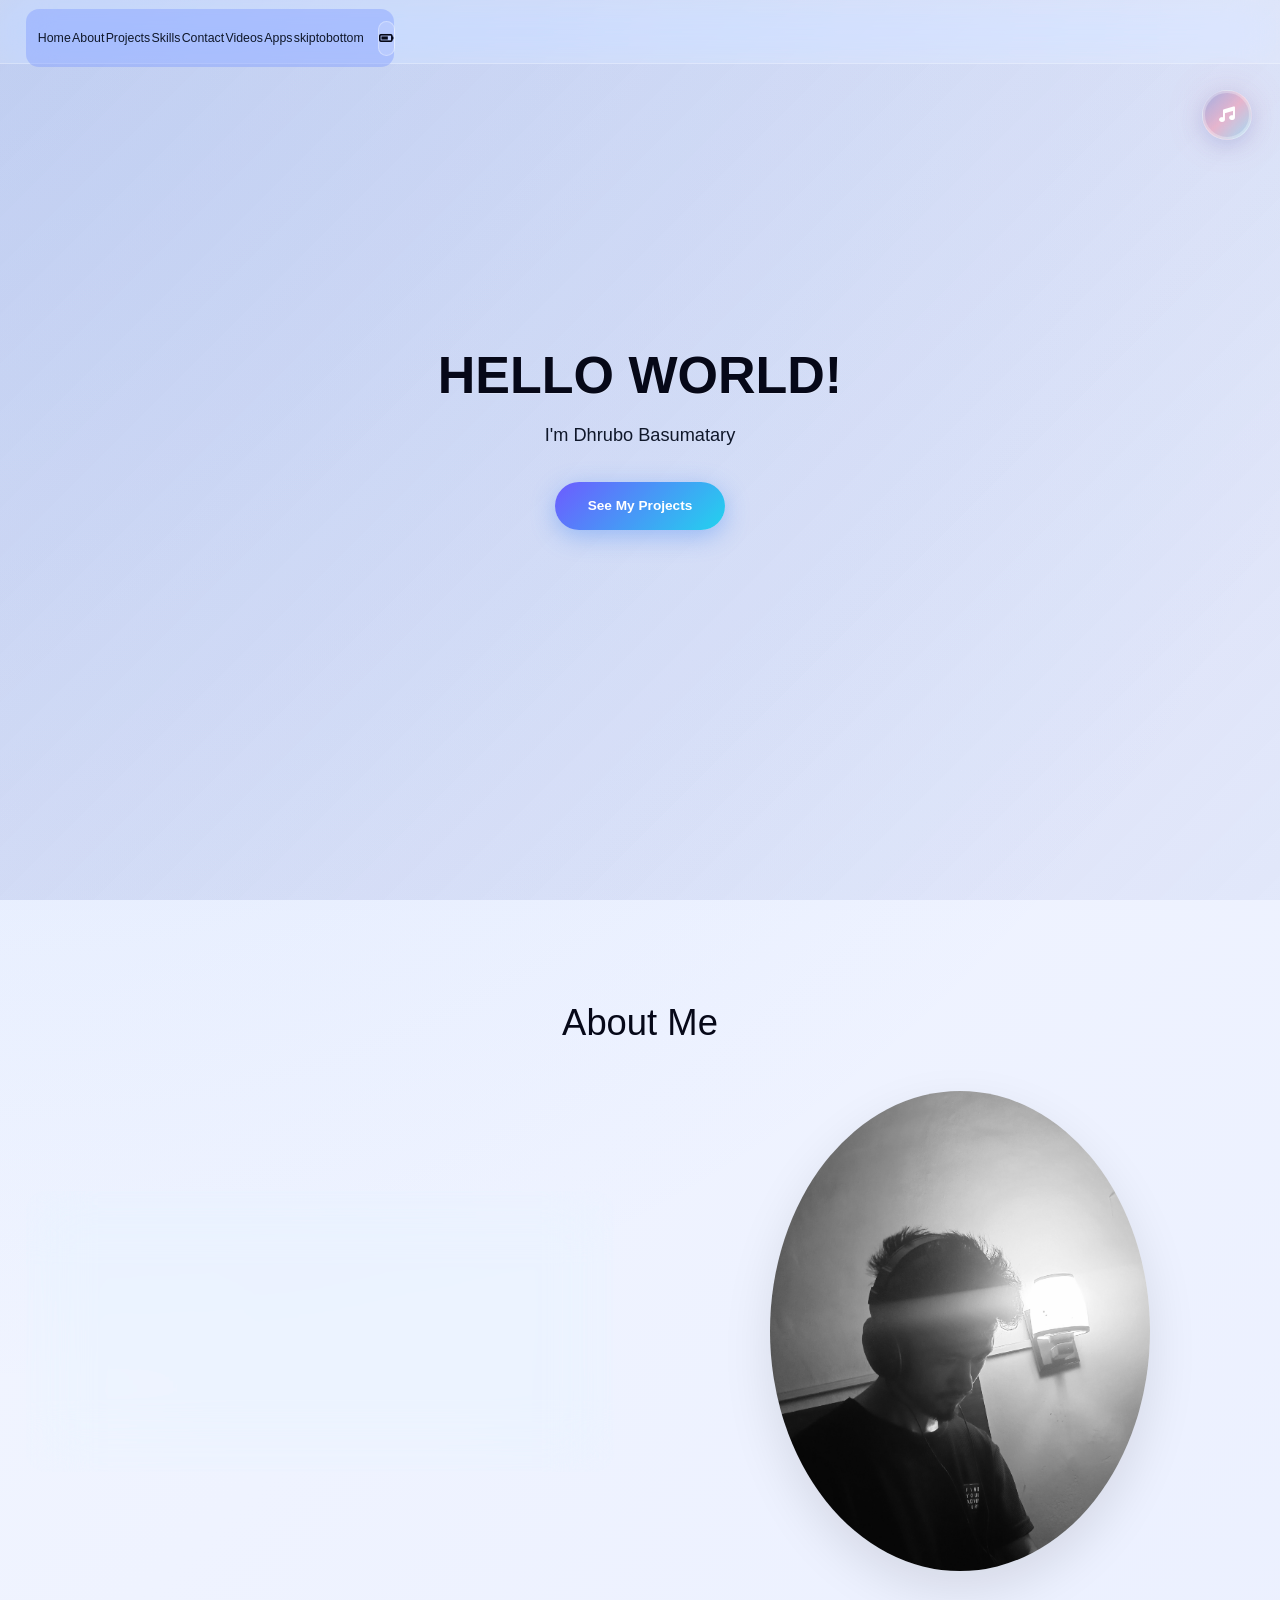
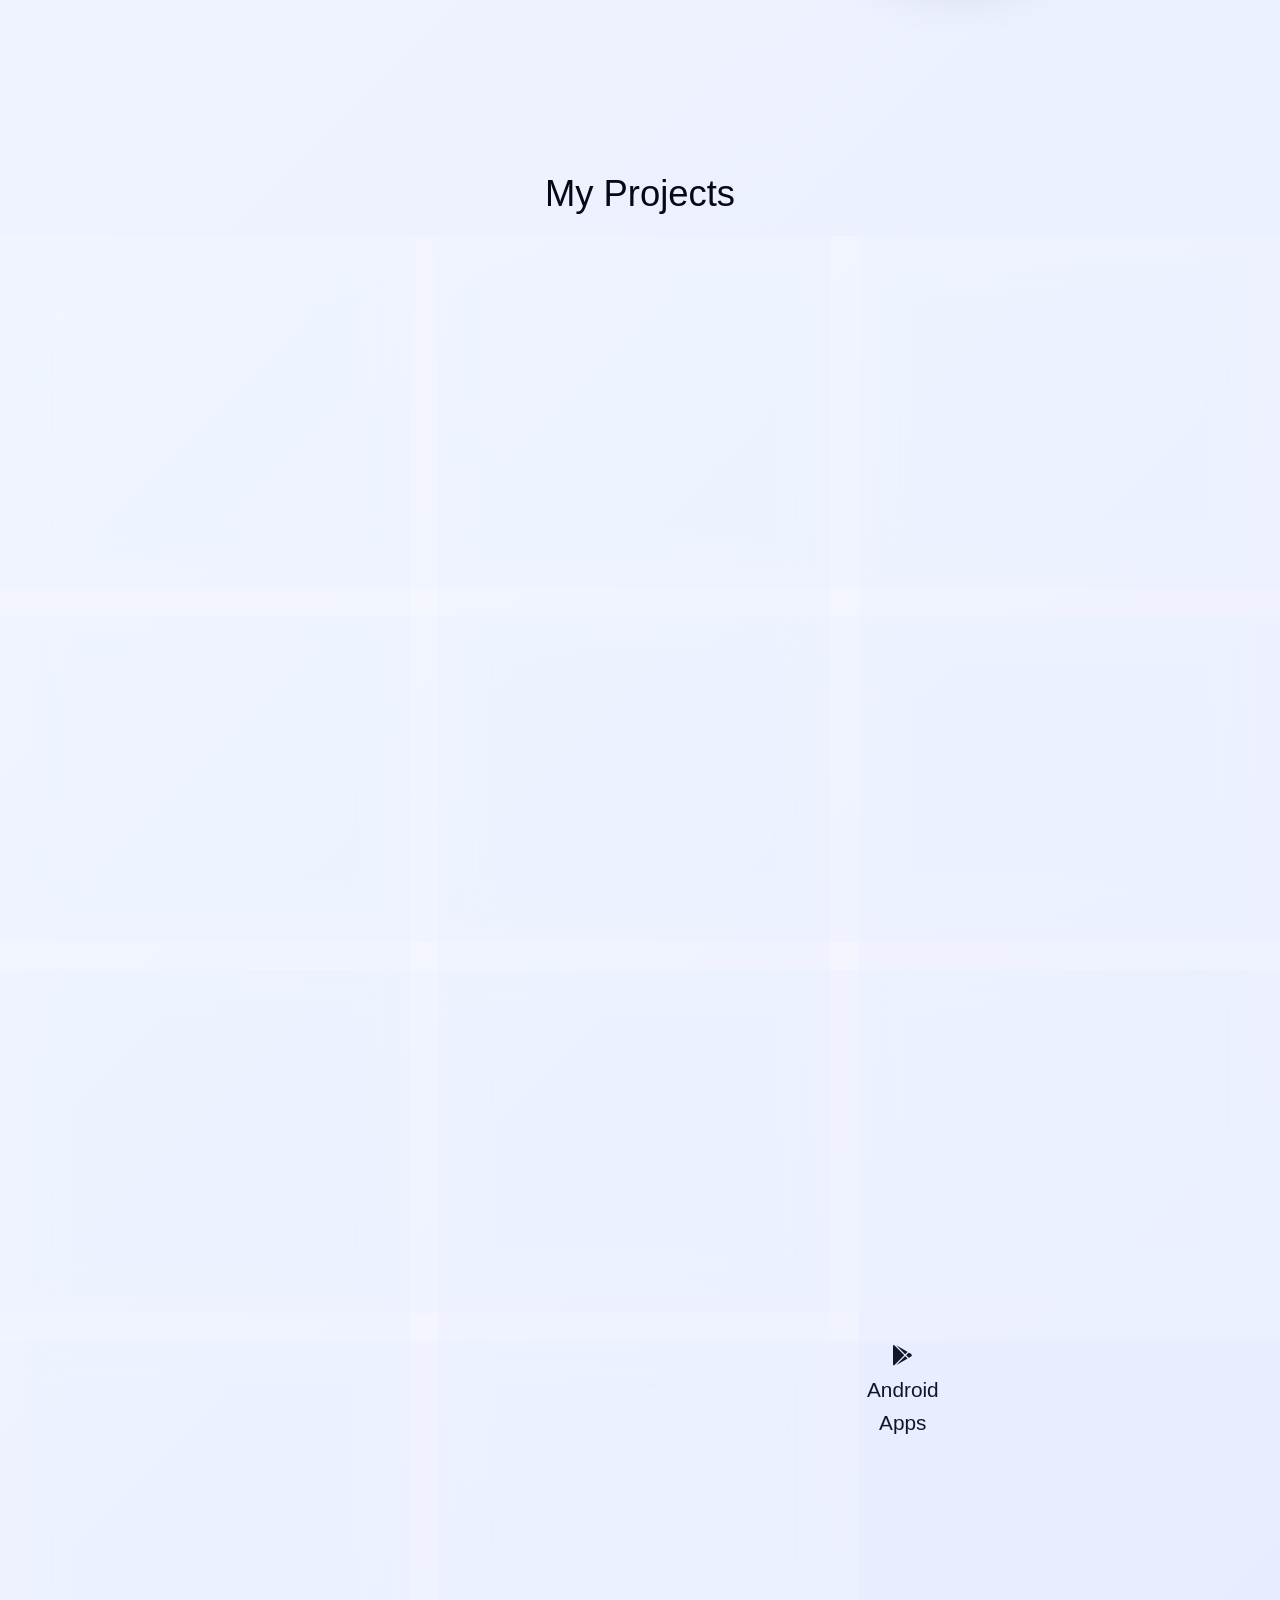
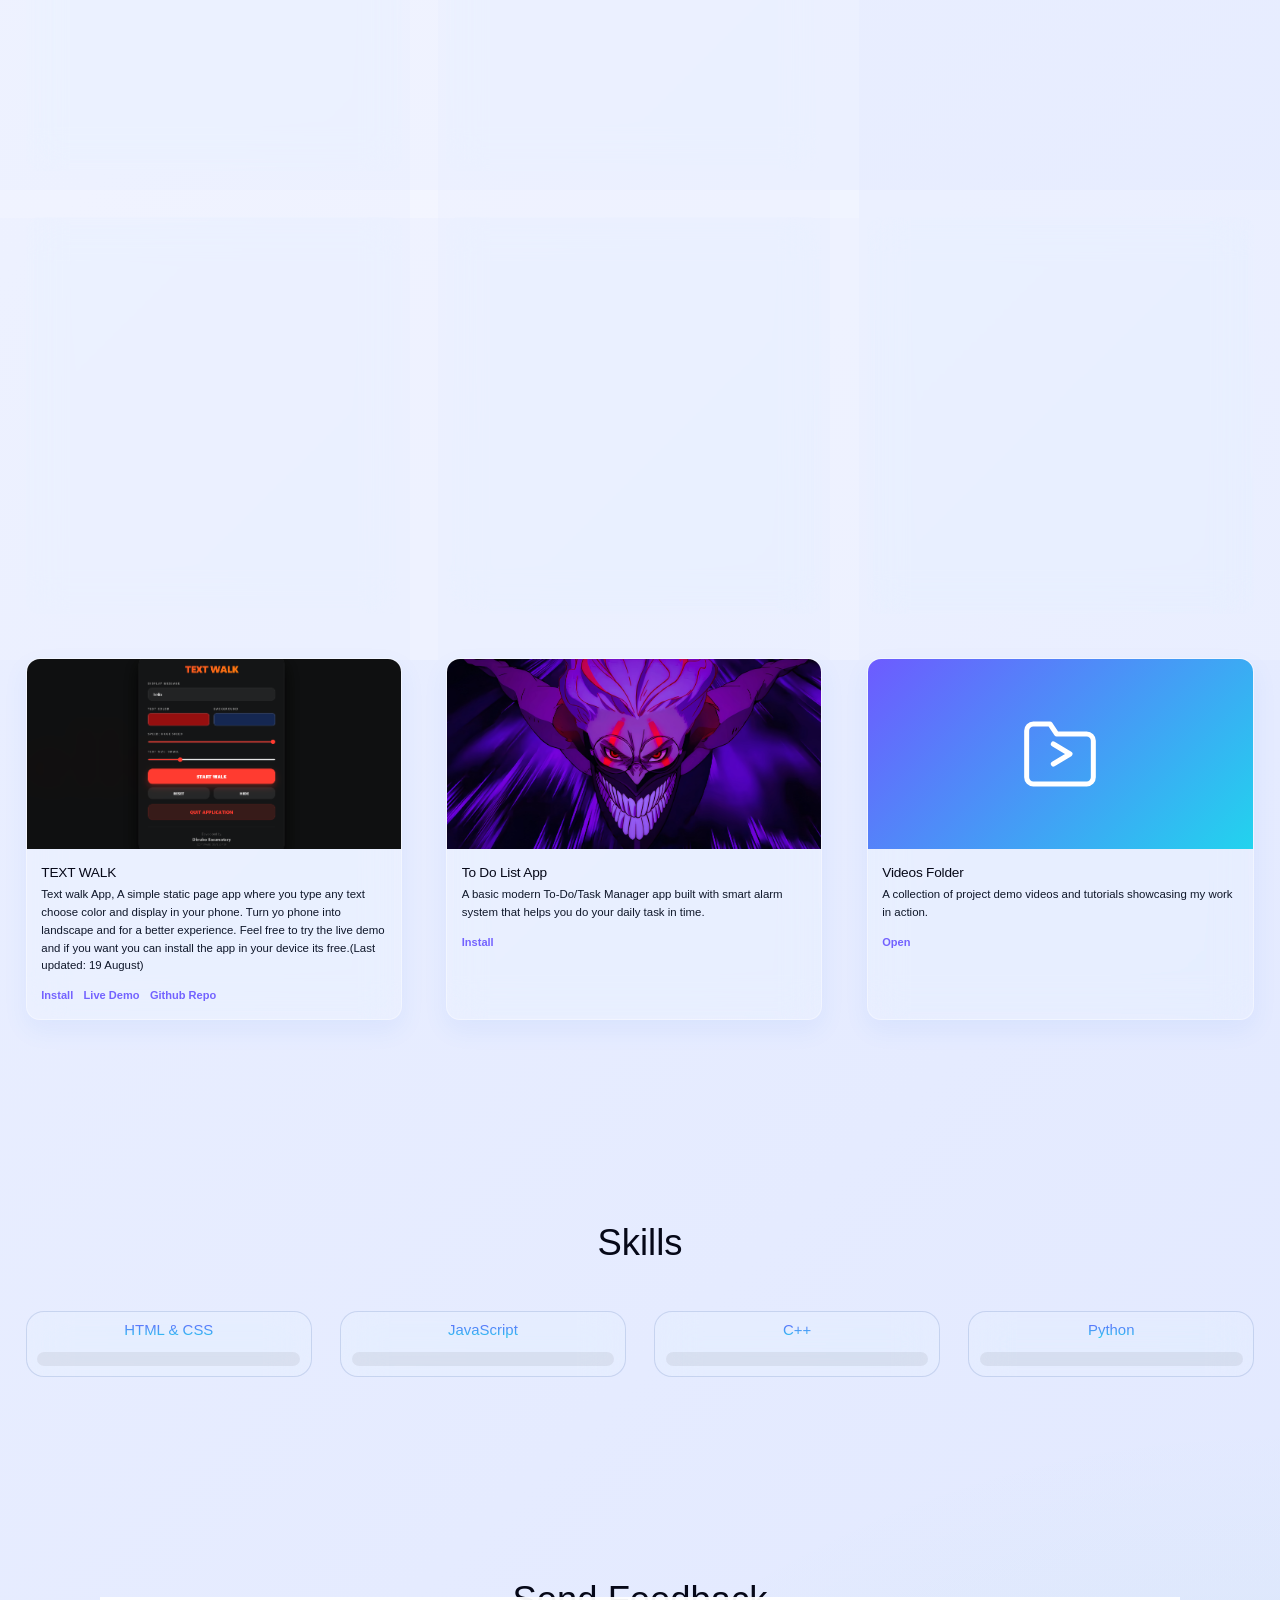
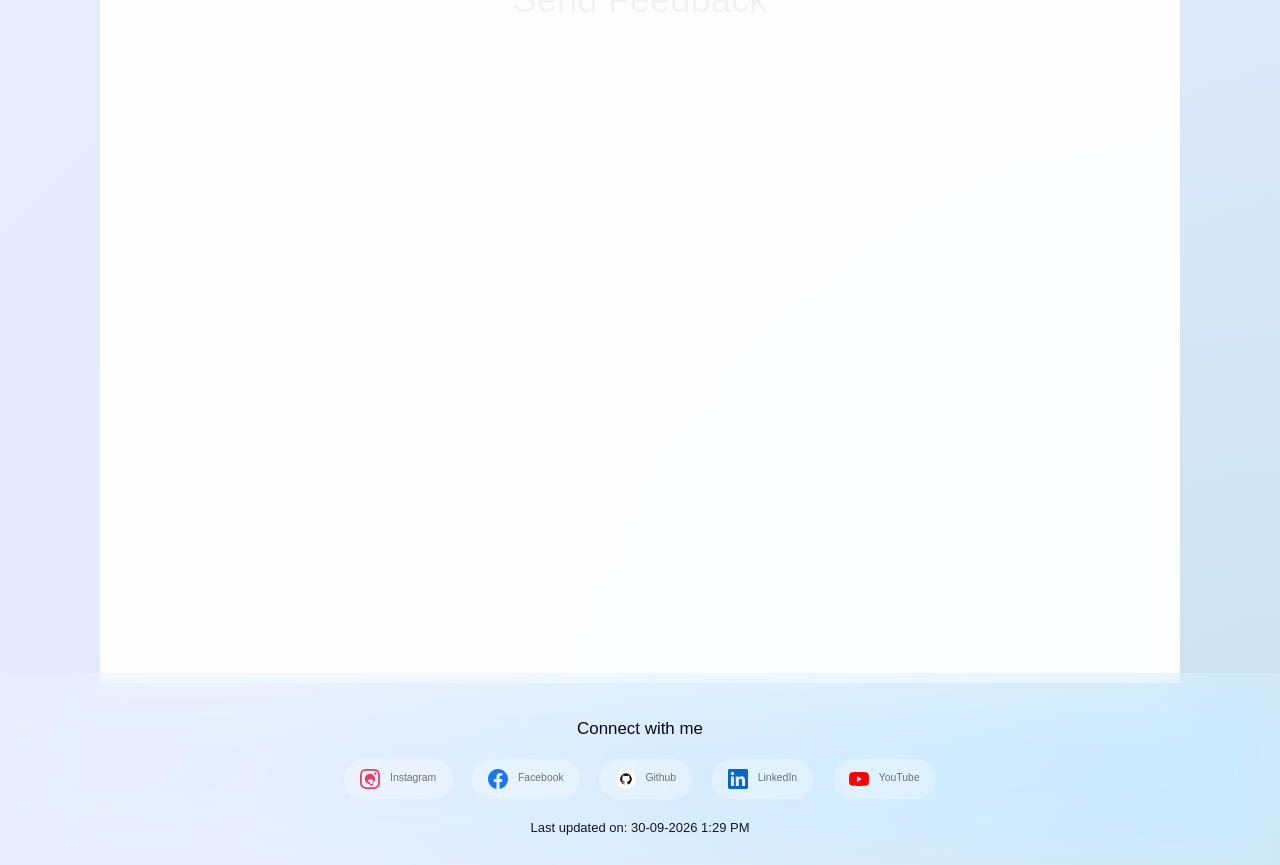
==== commit e60a07cb: "added: project pillowtalk" ====
--- a/index.html
+++ b/index.html
@@ -143,6 +143,18 @@
       <div class="projects-bento" aria-label="Projects (bento grid)">
 
         <div class="project-card">
+          <img src="assets/pilloww.png" alt="f@ck your network" class="project-img" loading="lazy">
+          <div class="project-info">
+            <h3>pillowtalk</h3>
+            <p>   </p>
+            <div class="project-links">
+              <a href="https://draco-go-89.github.io/shhh/">Webpage</a>
+              <a href="https://github.com/draco-go-89/shhh">Github Repo</a>
+            </div>
+          </div>
+        </div>
+
+        <div class="project-card">
           <img src="assets/image2.jpg" alt="f@ck your network" class="project-img" loading="lazy">
           <div class="project-info">
             <h3>Music Player Web App</h3>
@@ -488,7 +500,7 @@
         </a>
       </div>
     </div>
-    <update>Last updated on: 28-09-2026 05:49 PM</update>
+    <update>Last updated on: 30-09-2026 1:29 PM</update>
   </footer>
 
   <!-- Back to Top Button -->
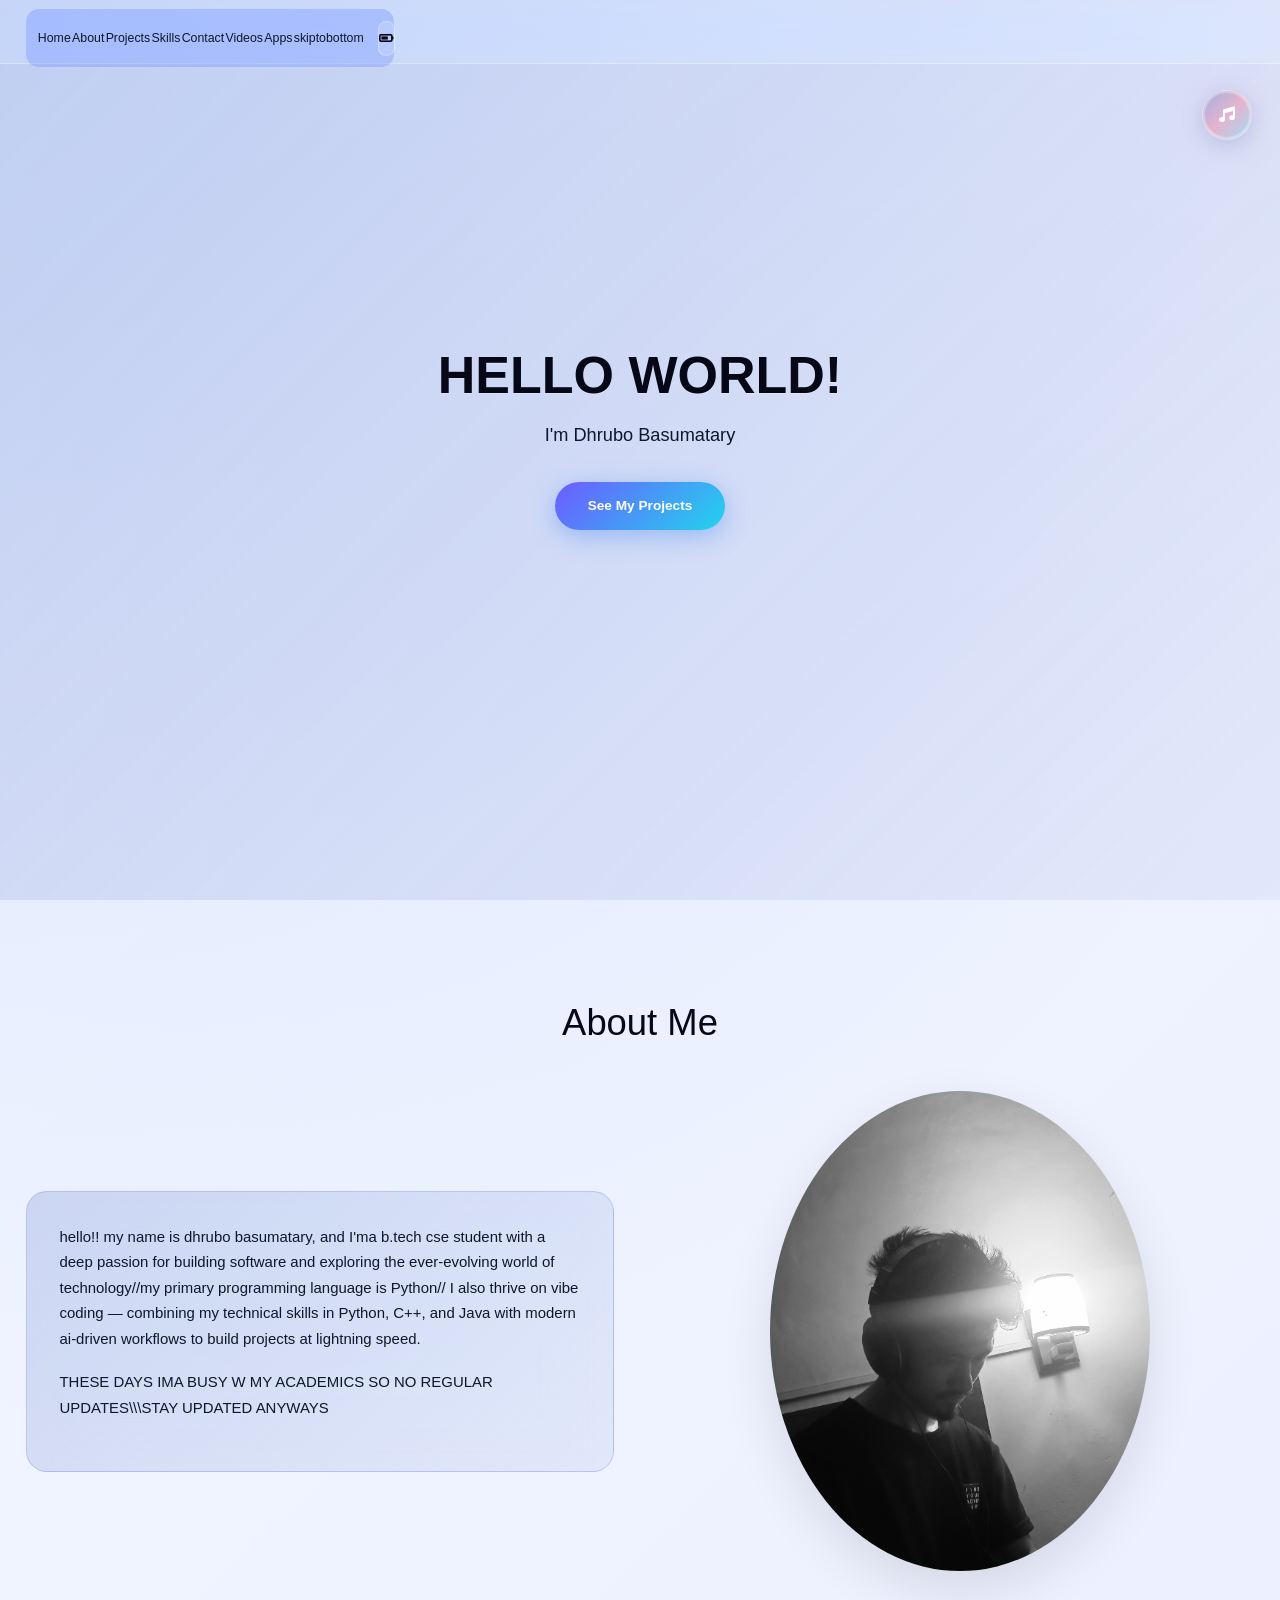
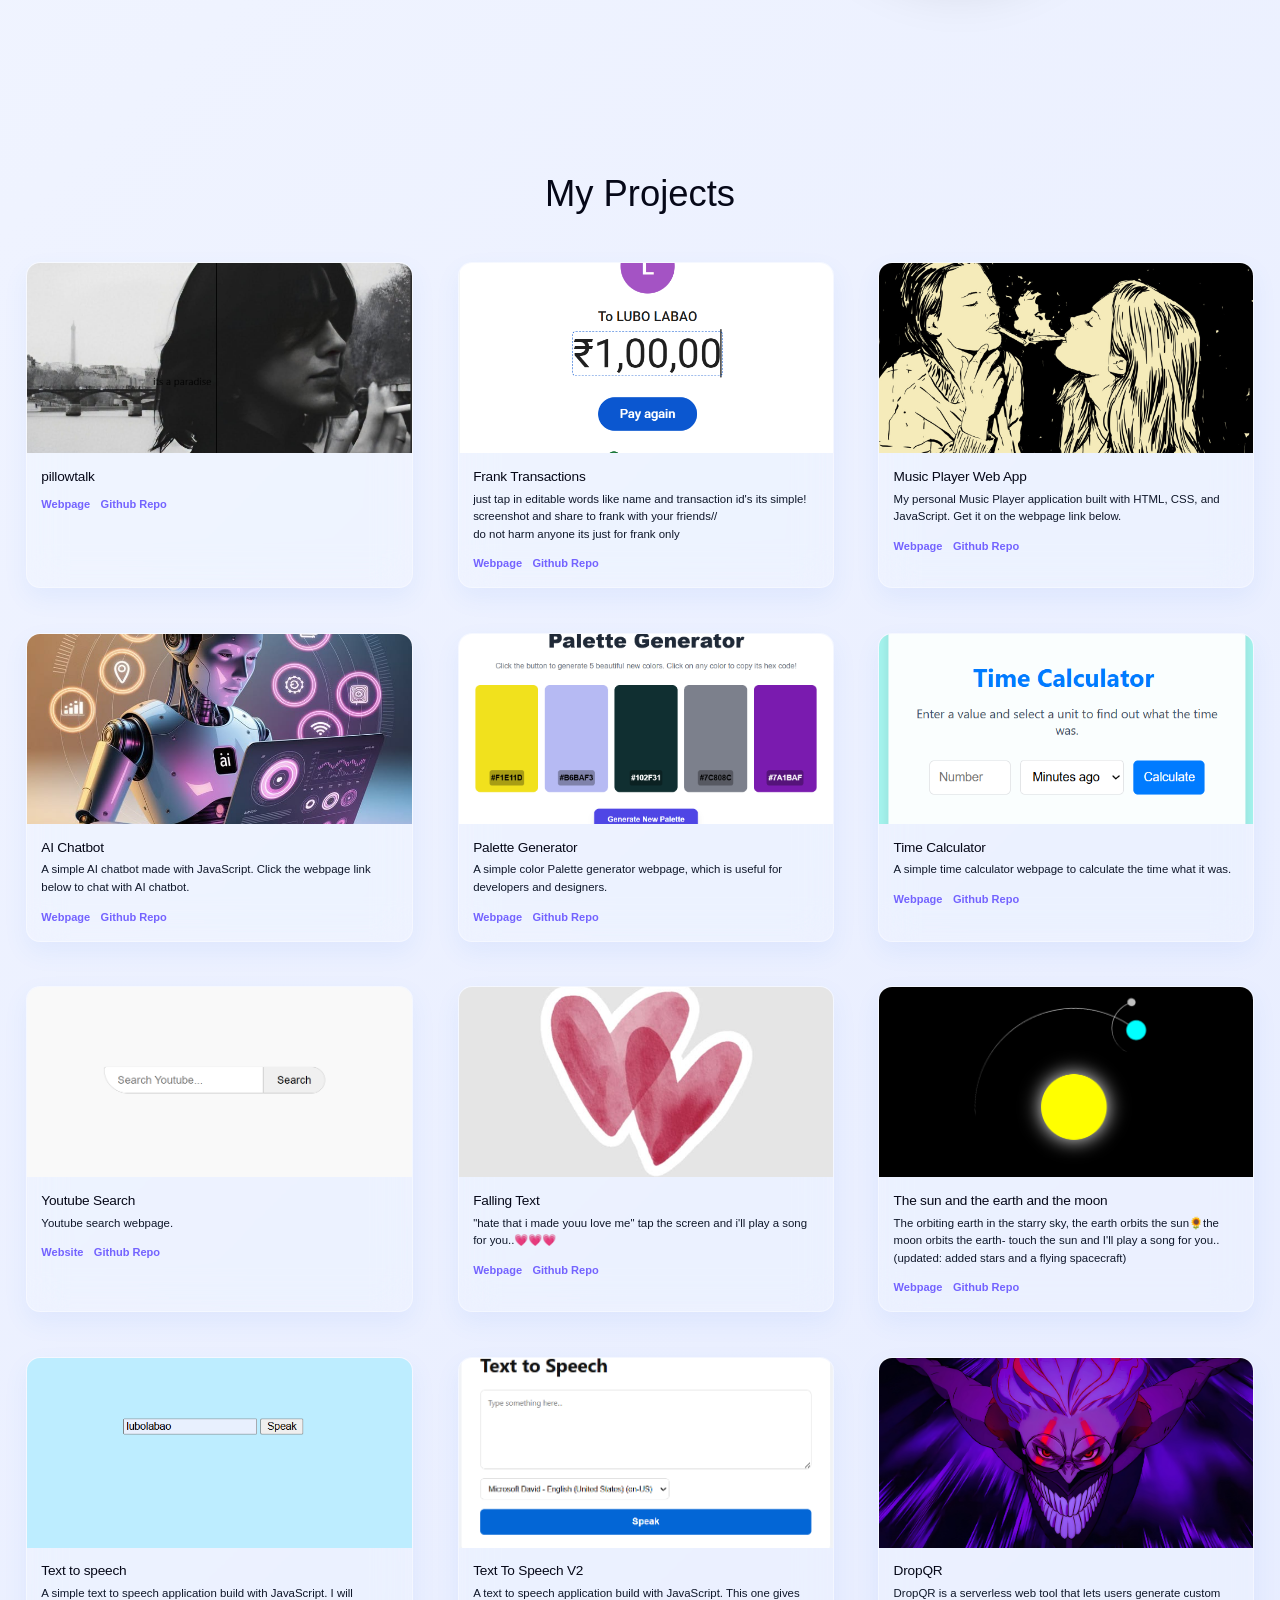
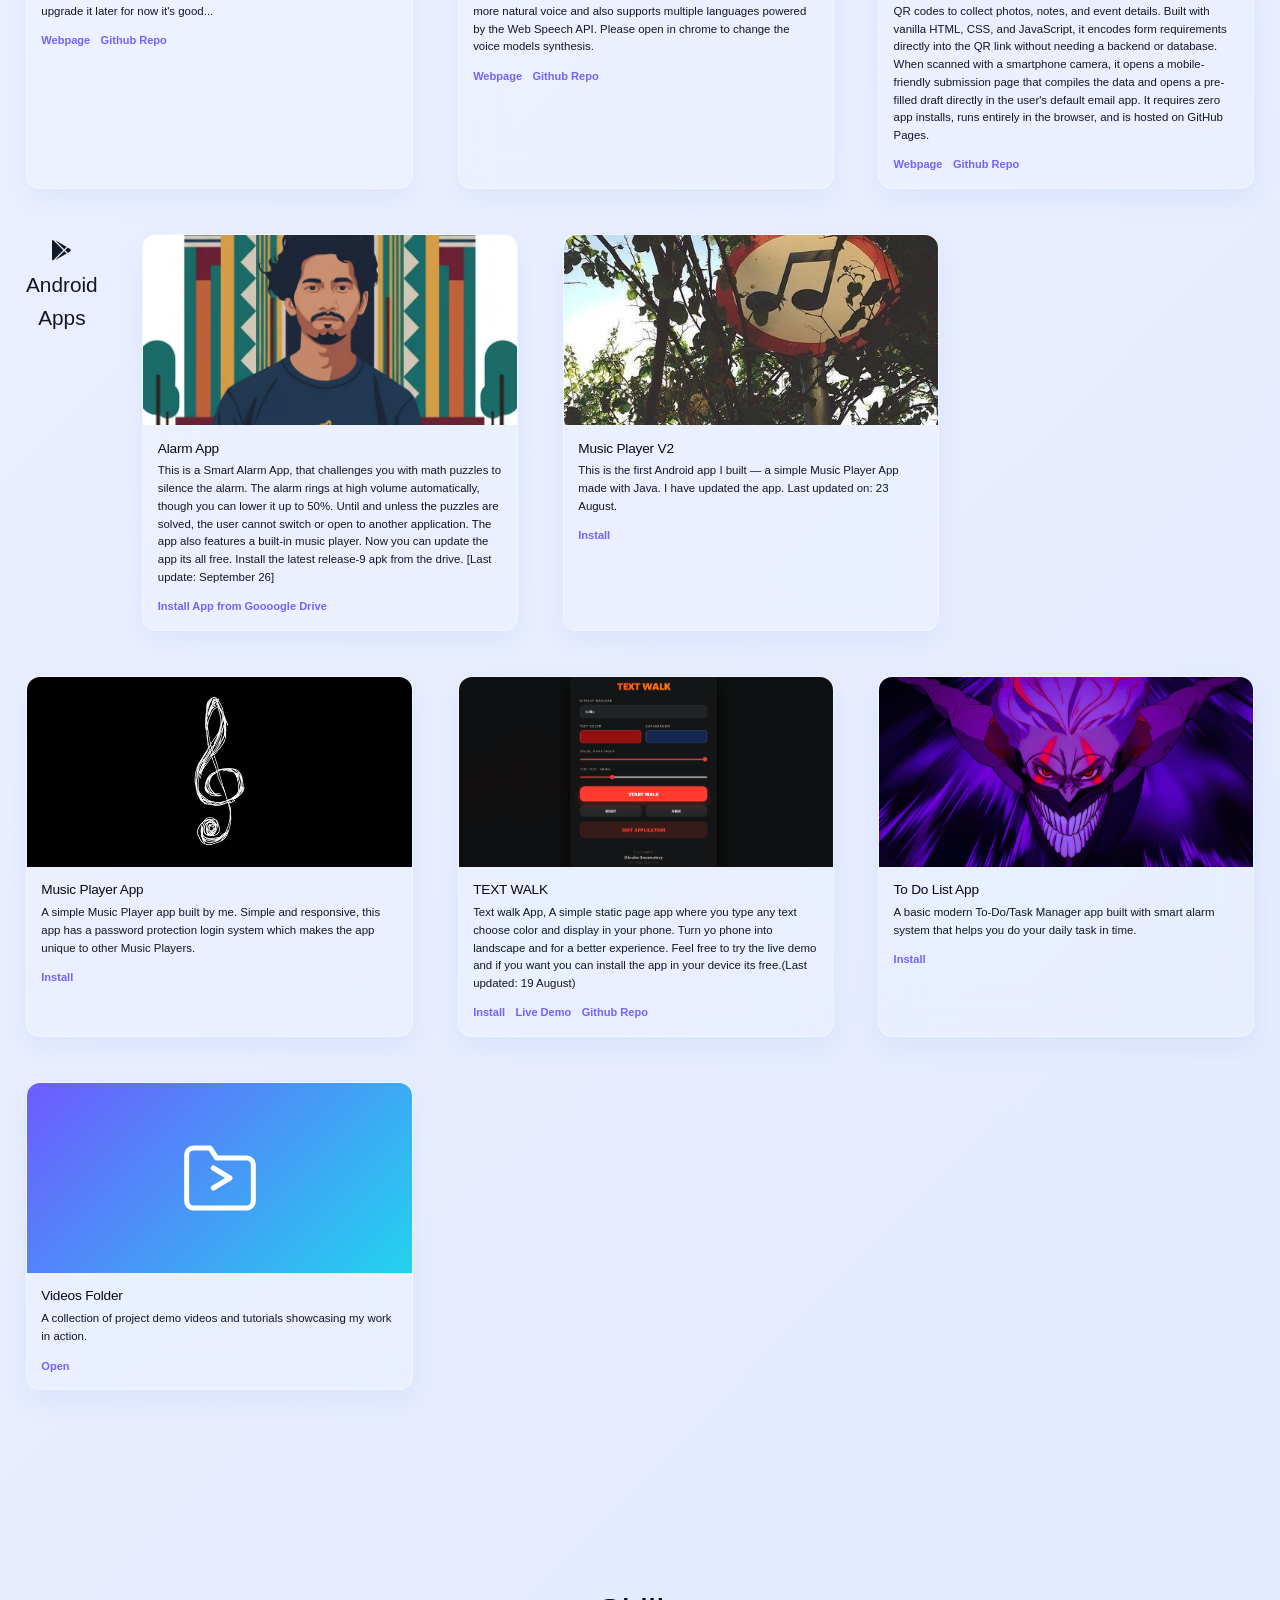
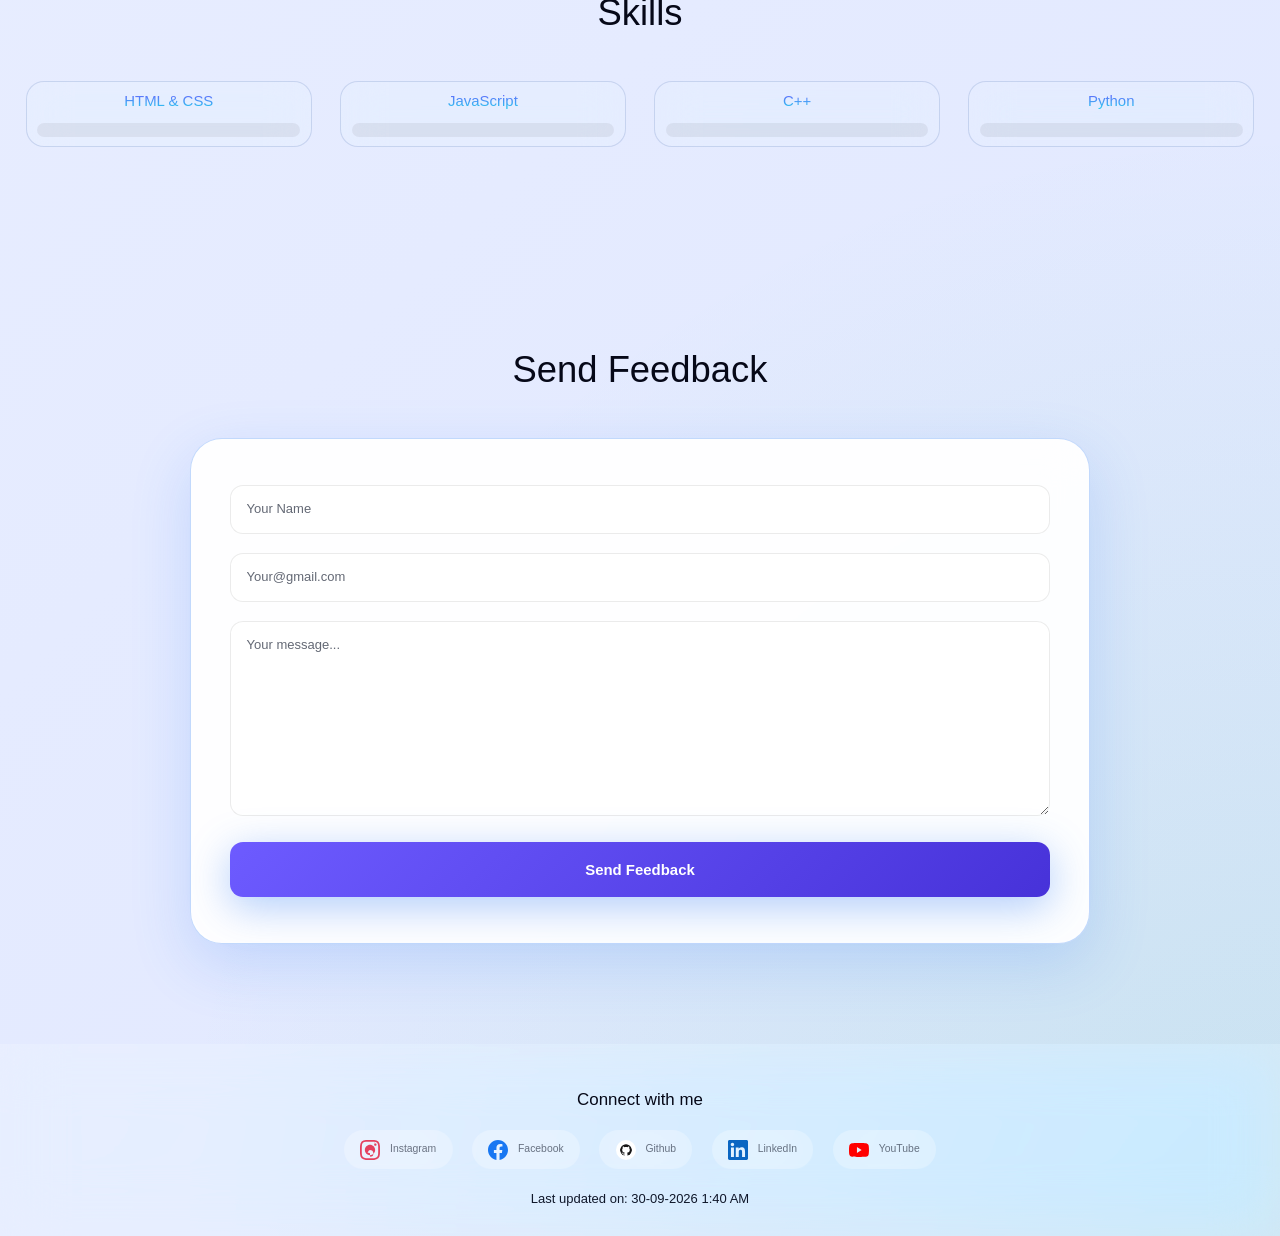
==== commit 7fdbac46: "added project: frank transactions" ====
--- a/index.html
+++ b/index.html
@@ -155,6 +155,20 @@
         </div>
 
         <div class="project-card">
+          <img src="assets/fake.png" alt="f@ck your network" class="project-img" loading="lazy">
+          <div class="project-info">
+            <h3>Frank Transactions</h3>
+            <p>just tap in editable words like name and transaction id's its simple!
+              screenshot and share to frank with your friends// <br> do not harm anyone its just for frank only
+            </p>
+            <div class="project-links">
+              <a href="https://draco-go-89.github.io/fake-transaction/">Webpage</a>
+              <a href="https://github.com/draco-go-89/fake-transaction">Github Repo</a>
+            </div>
+          </div>
+        </div>
+
+        <div class="project-card">
           <img src="assets/image2.jpg" alt="f@ck your network" class="project-img" loading="lazy">
           <div class="project-info">
             <h3>Music Player Web App</h3>
@@ -500,7 +514,7 @@
         </a>
       </div>
     </div>
-    <update>Last updated on: 30-09-2026 1:29 PM</update>
+    <update>Last updated on: 30-09-2026 1:40 AM</update>
   </footer>
 
   <!-- Back to Top Button -->
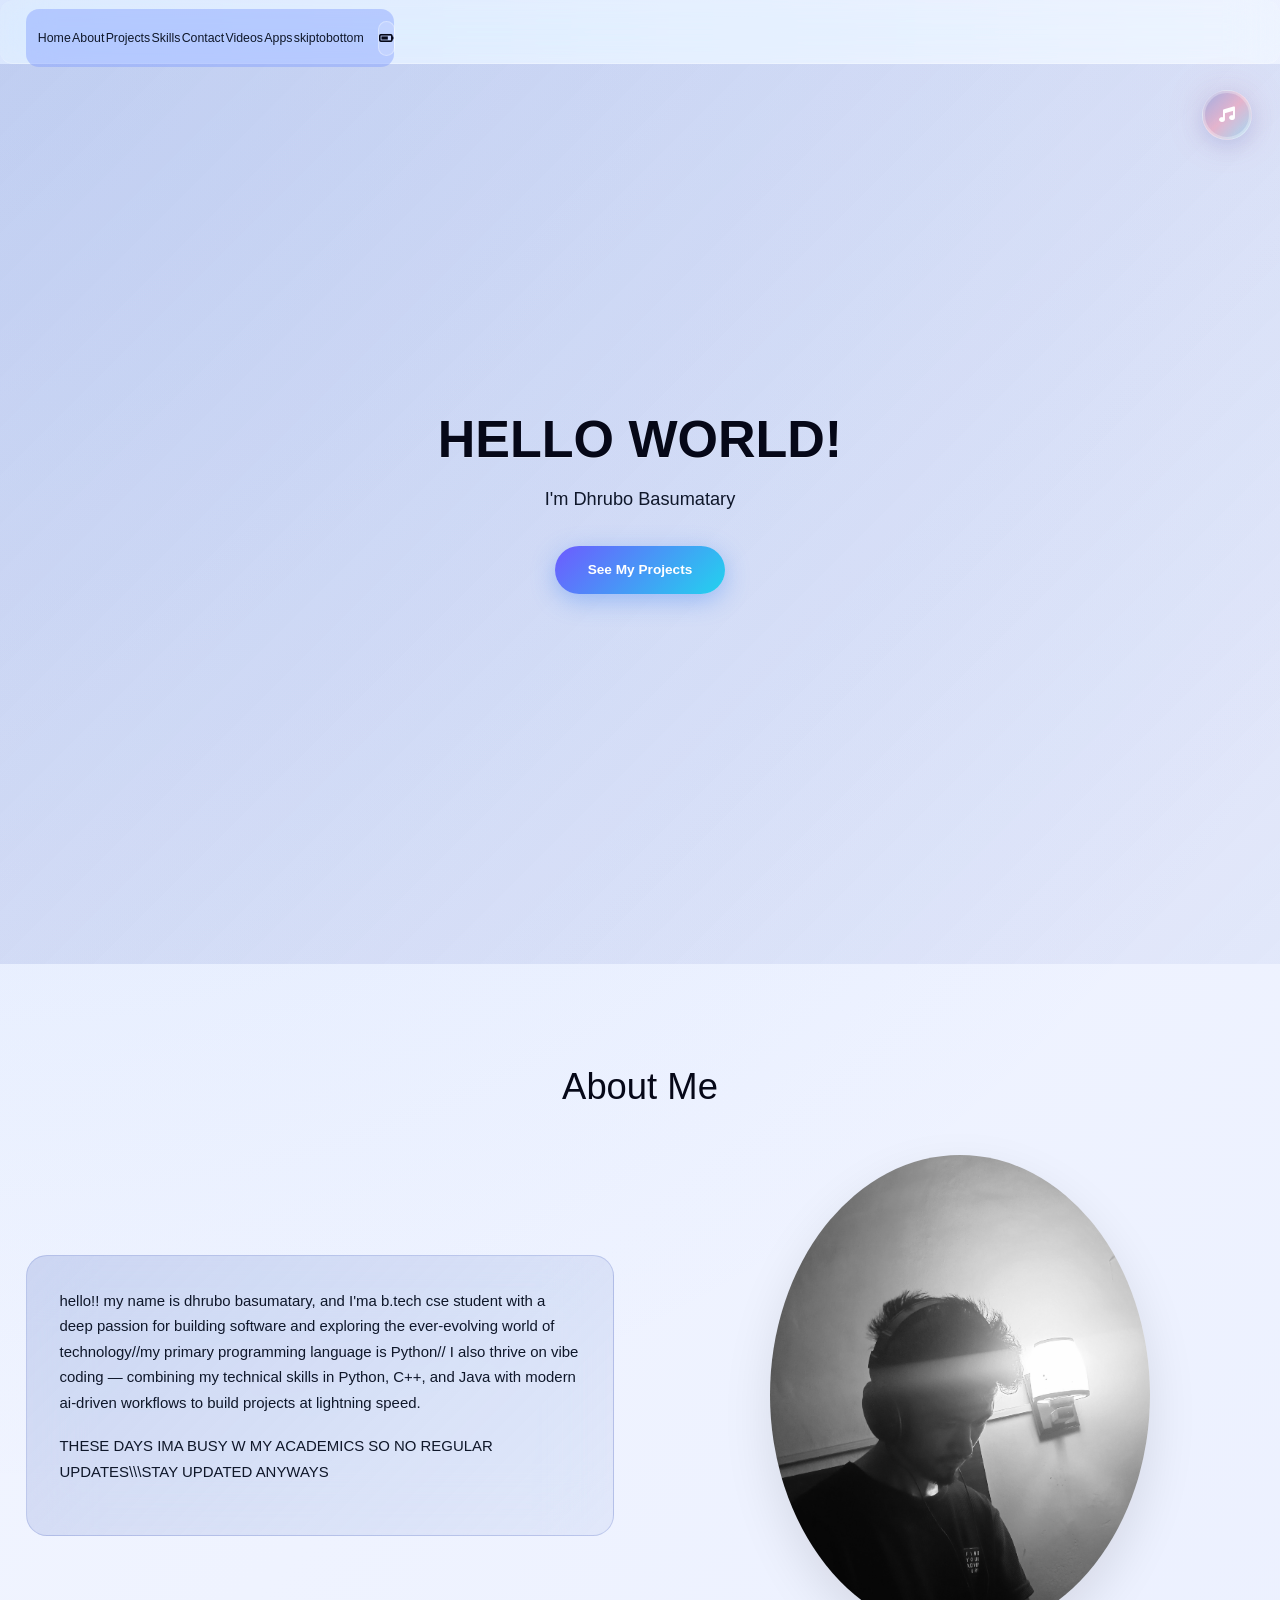
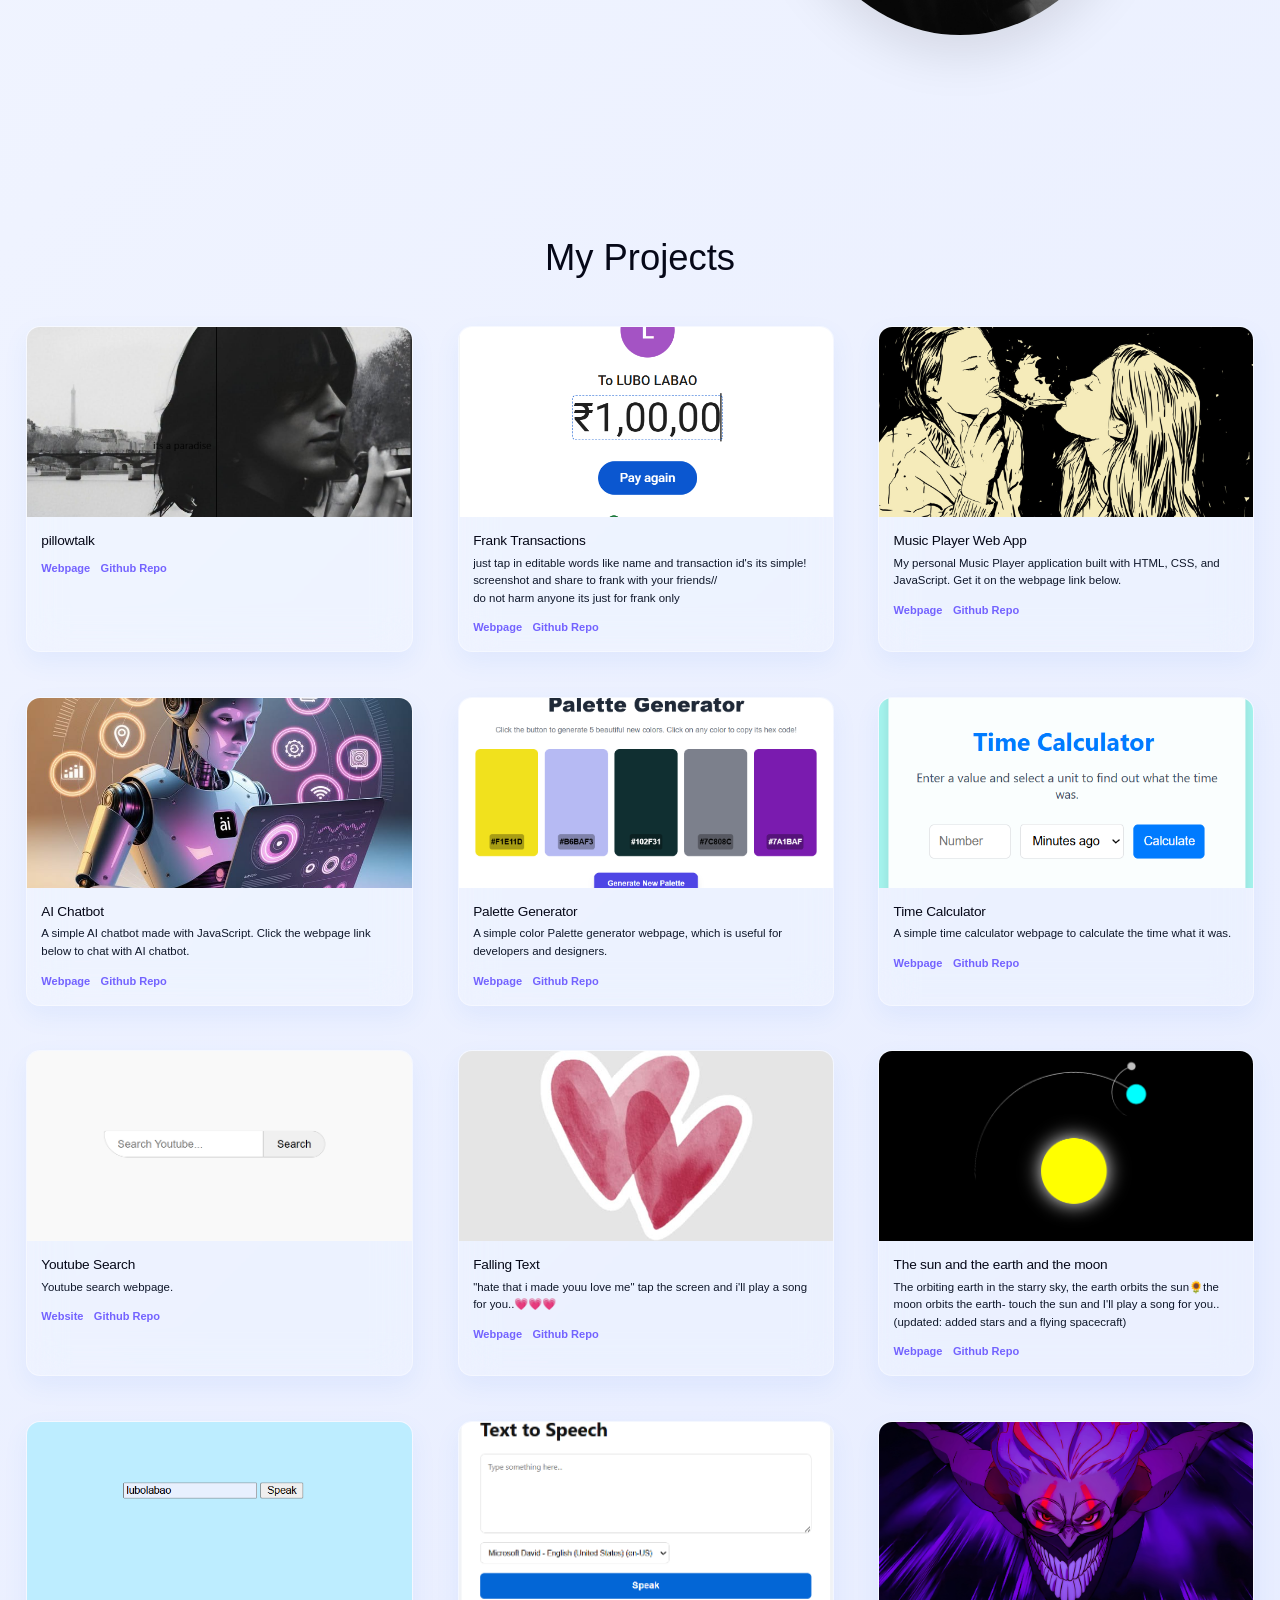
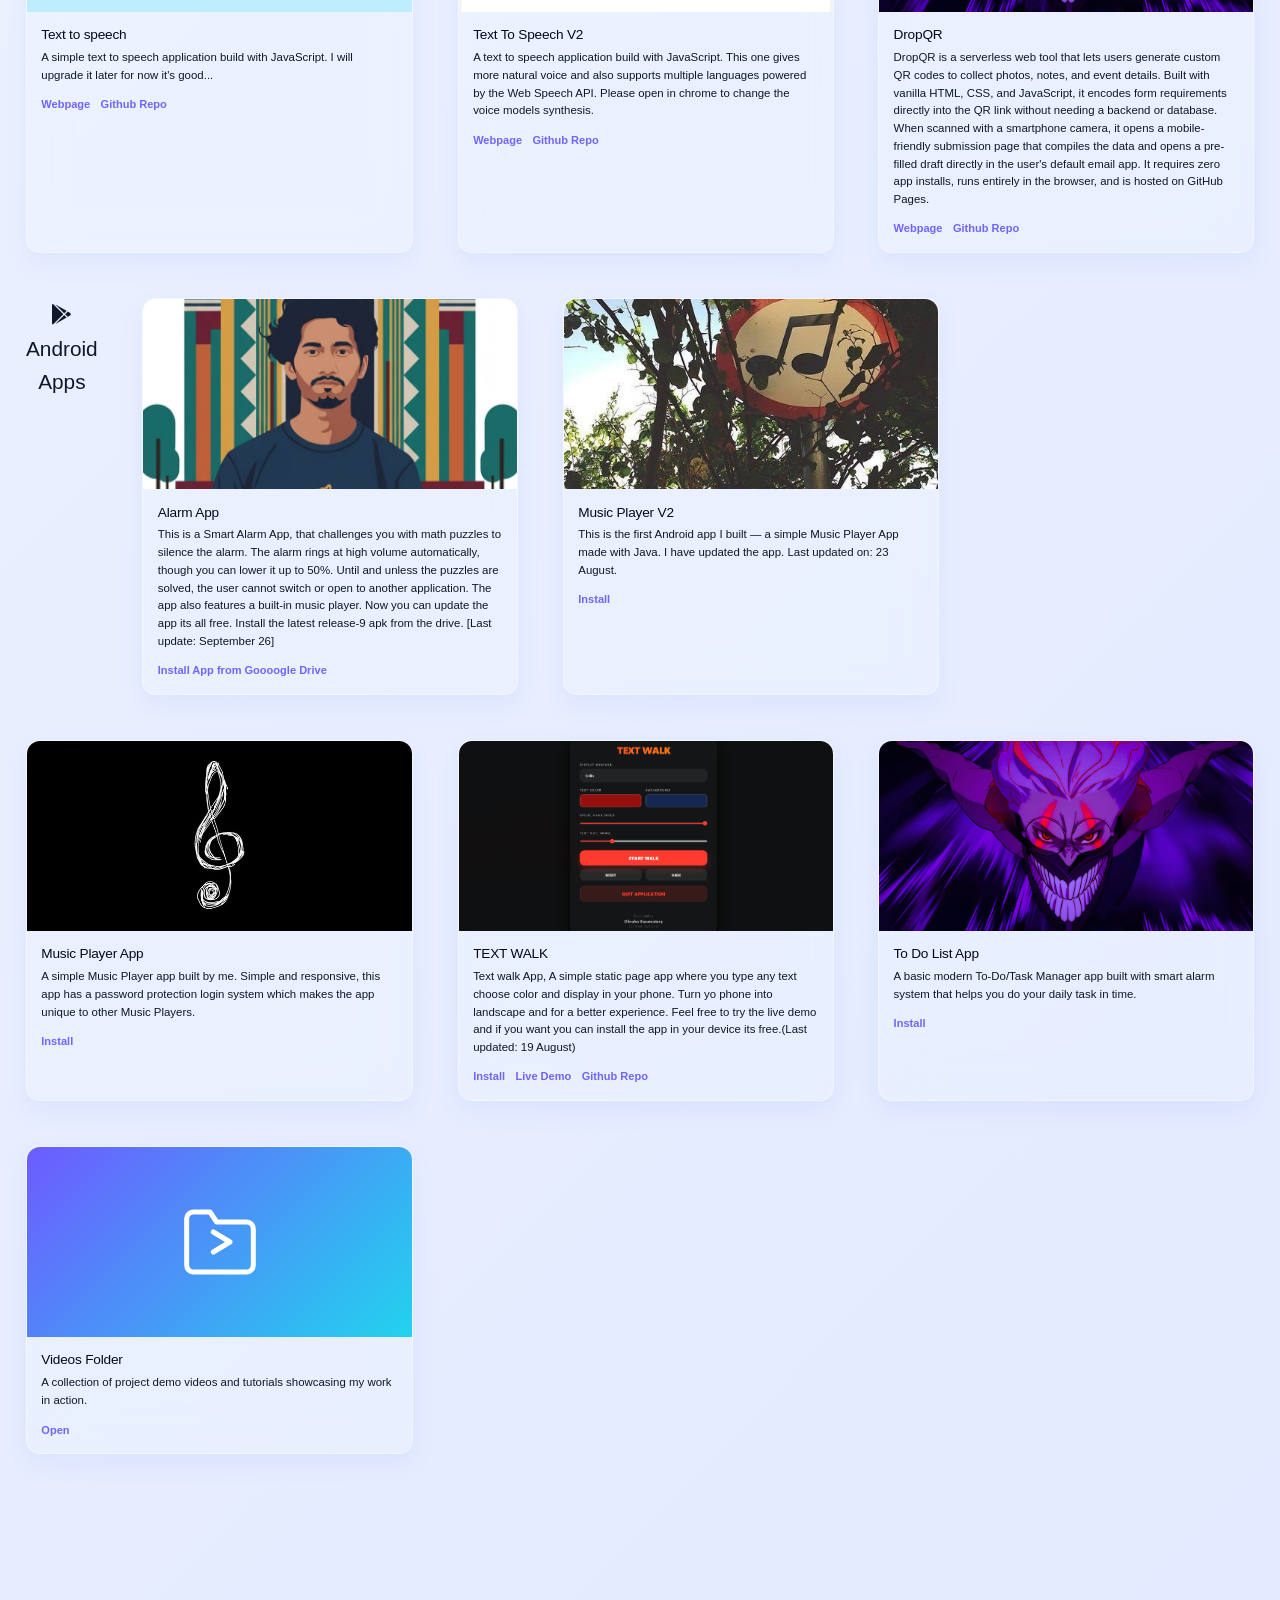
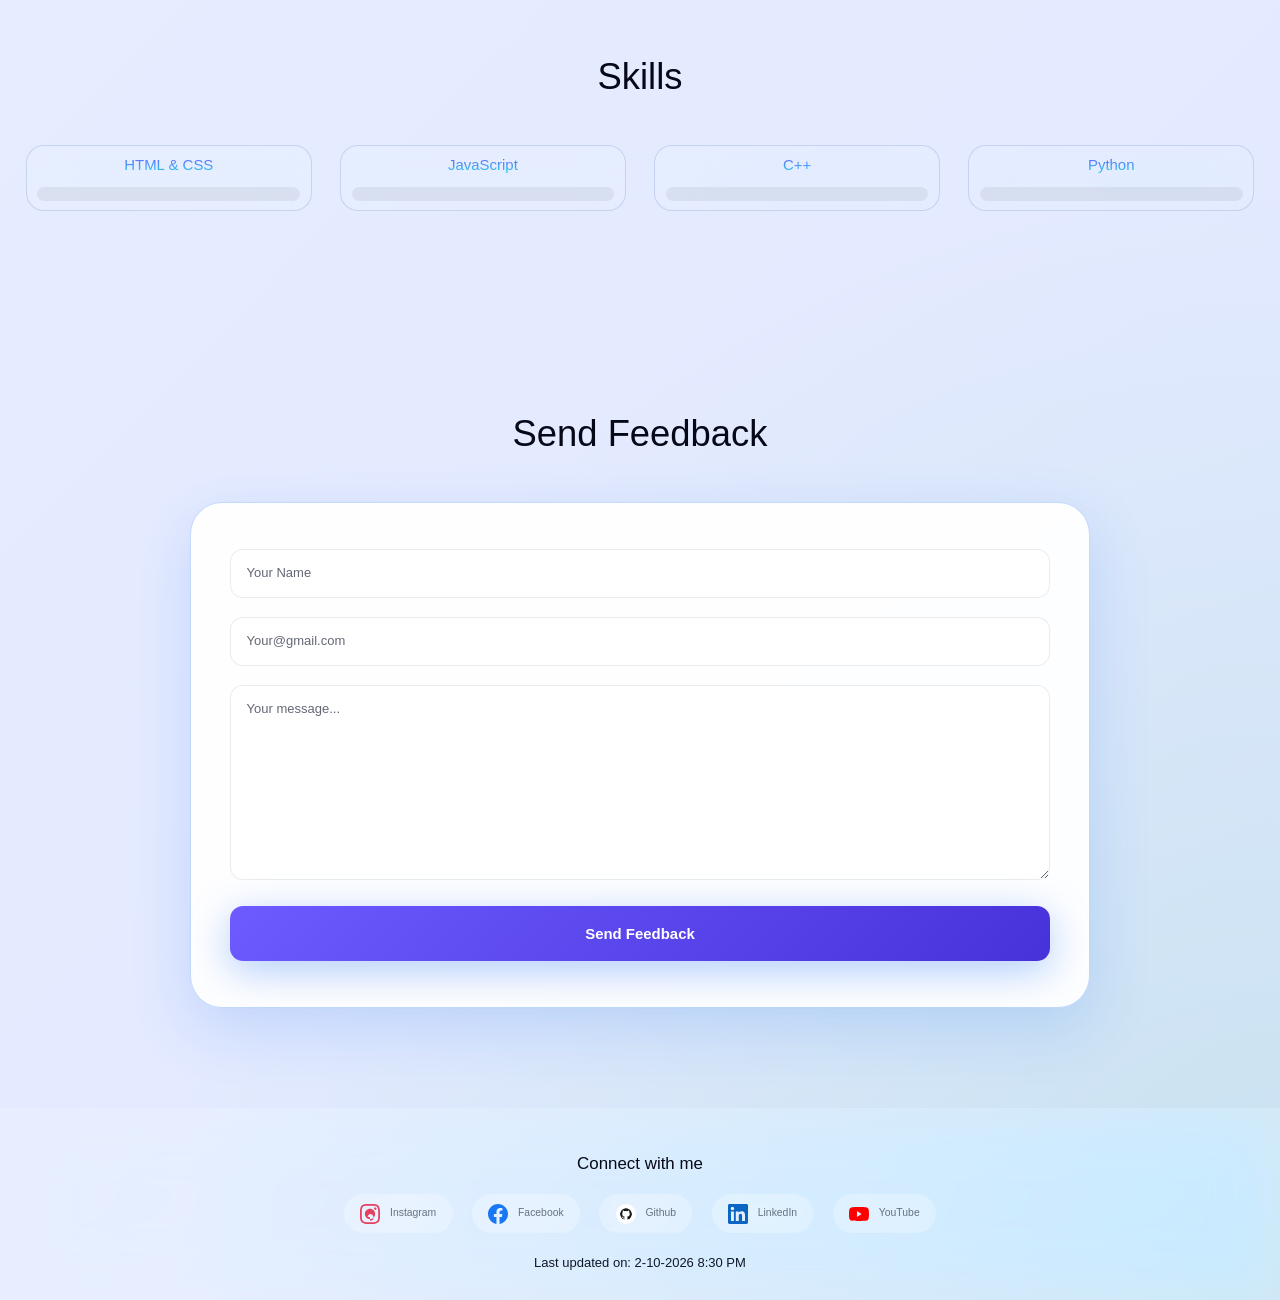
==== commit f6dde578: "worked w the navbar beahvior set to sticky and touched some properties of the logo name colors and s" ====
--- a/index.html
+++ b/index.html
@@ -514,7 +514,7 @@
         </a>
       </div>
     </div>
-    <update>Last updated on: 30-09-2026 1:40 AM</update>
+    <update>Last updated on: 2-10-2026 8:30 PM</update>
   </footer>
 
   <!-- Back to Top Button -->
--- a/css/style.css
+++ b/css/style.css
@@ -275,7 +275,7 @@
 
 /* ── Navbar ── */
 .navbar {
-  position: fixed;
+  position: sticky;
   top: 0;
   height: 60px;
   width: 100%;
@@ -286,6 +286,7 @@
   z-index: 1000;
   padding: 0.7rem 0;
   min-height: 64px;
+  border-radius: var(--radius-sm);
   transition: var(--transition);
   box-shadow: var(--glass-shadow);
 }
@@ -306,19 +307,19 @@
 
 .logo {
   font-size: clamp(1.3rem, 2.5vw, 1.6rem);
-  font-weight: 700;
+  font-weight: 500;
   background: linear-gradient(135deg, var(--primary), var(--accent), var(--primary-light), #06b6d4);
   -webkit-background-clip: text;
   background-clip: text;
-  -webkit-text-fill-color: transparent;
-  text-shadow: 0 4px 20px rgb(1, 94, 243), 0 0 40px rgba(16, 185, 129, 0.3);
+  /* -webkit-text-fill-color: transparent; */
+  /* text-shadow: 0 4px 20px rgb(1, 94, 243), 0 0 40px rgba(16, 185, 129, 0.3); */
   letter-spacing: -0.5px;
   transition: var(--transition);
 }
 
 .logo:hover {
-  transform: scale(1.03) rotateY(5deg);
-  text-shadow: 0 4px 20px rgba(59, 130, 246, 0.5), 0 0 40px rgba(16, 185, 129, 0.4);
+  transform: scale(5.03) rotateY(960deg);
+  text-shadow: 0 4px 20px rgba(227, 230, 253, 0.471), 0 0 40px rgba(16, 185, 129, 0.4);
 }
 
 .nav-links {
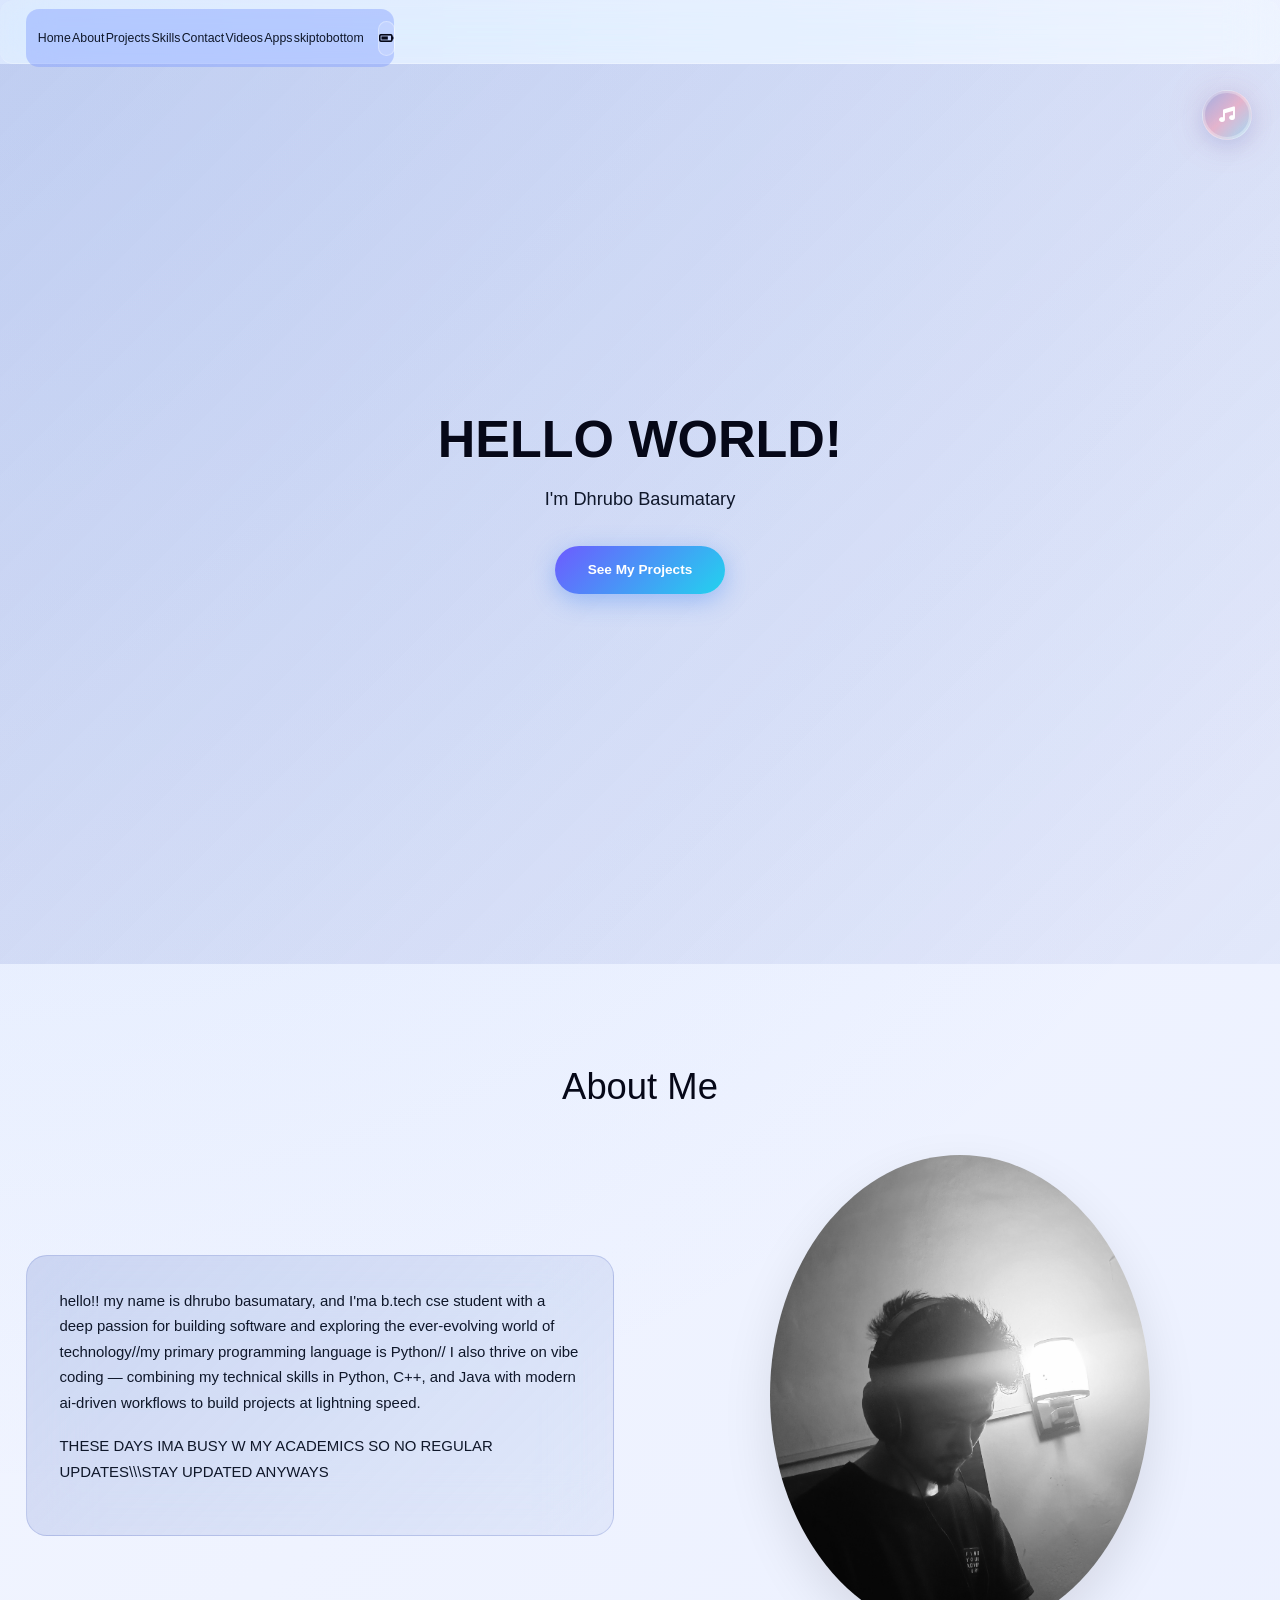
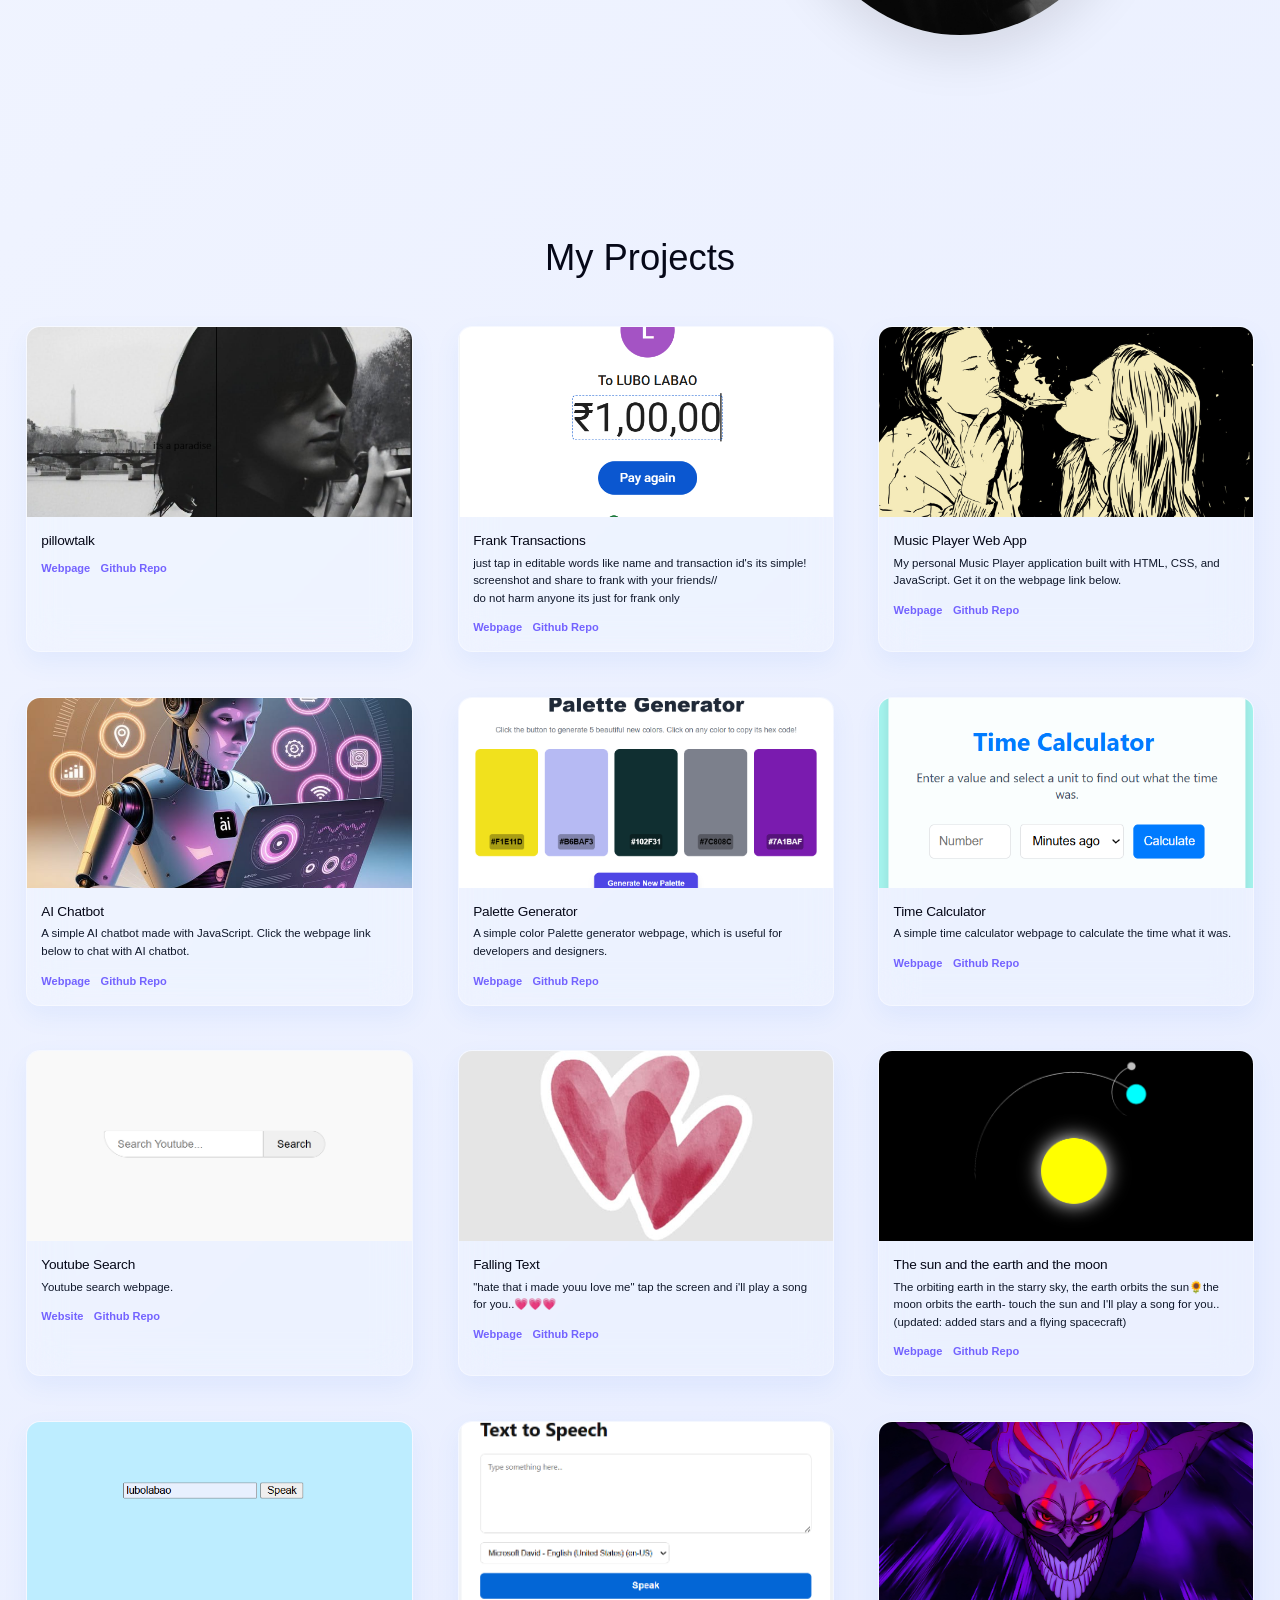
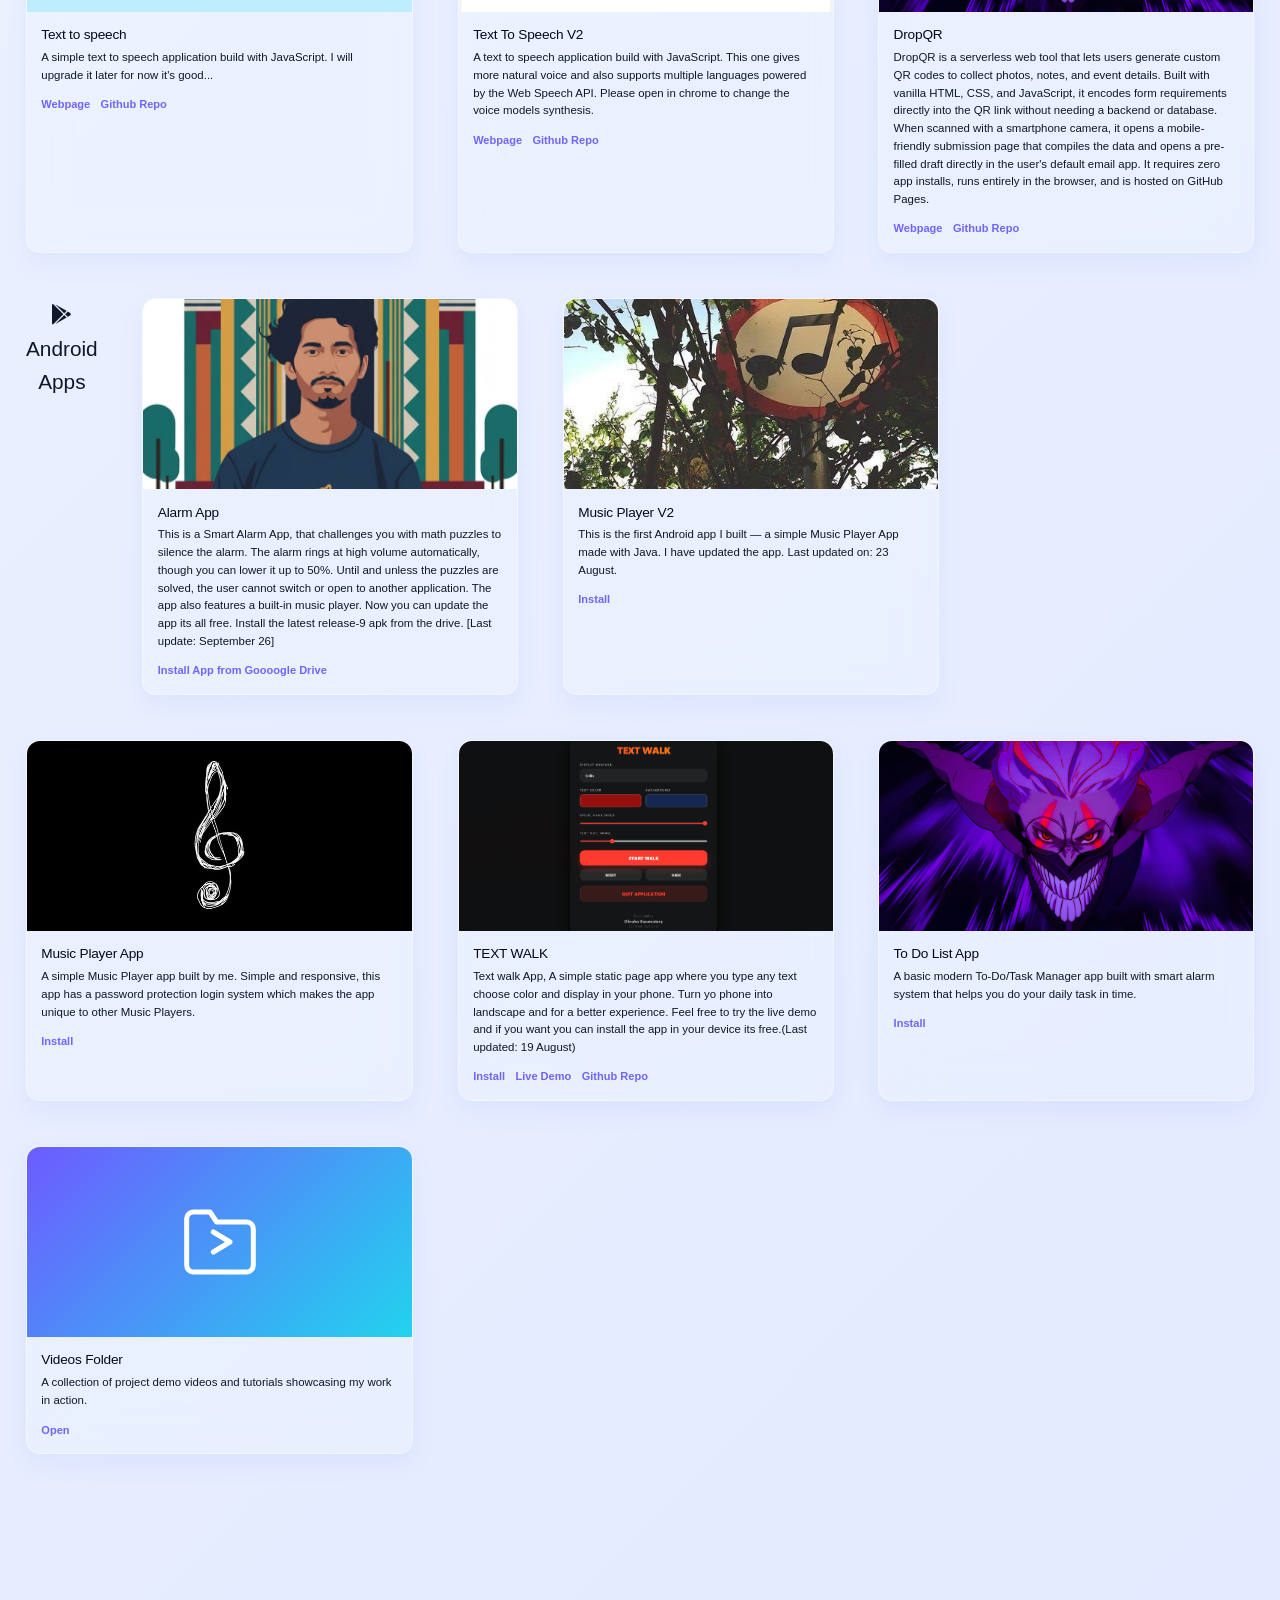
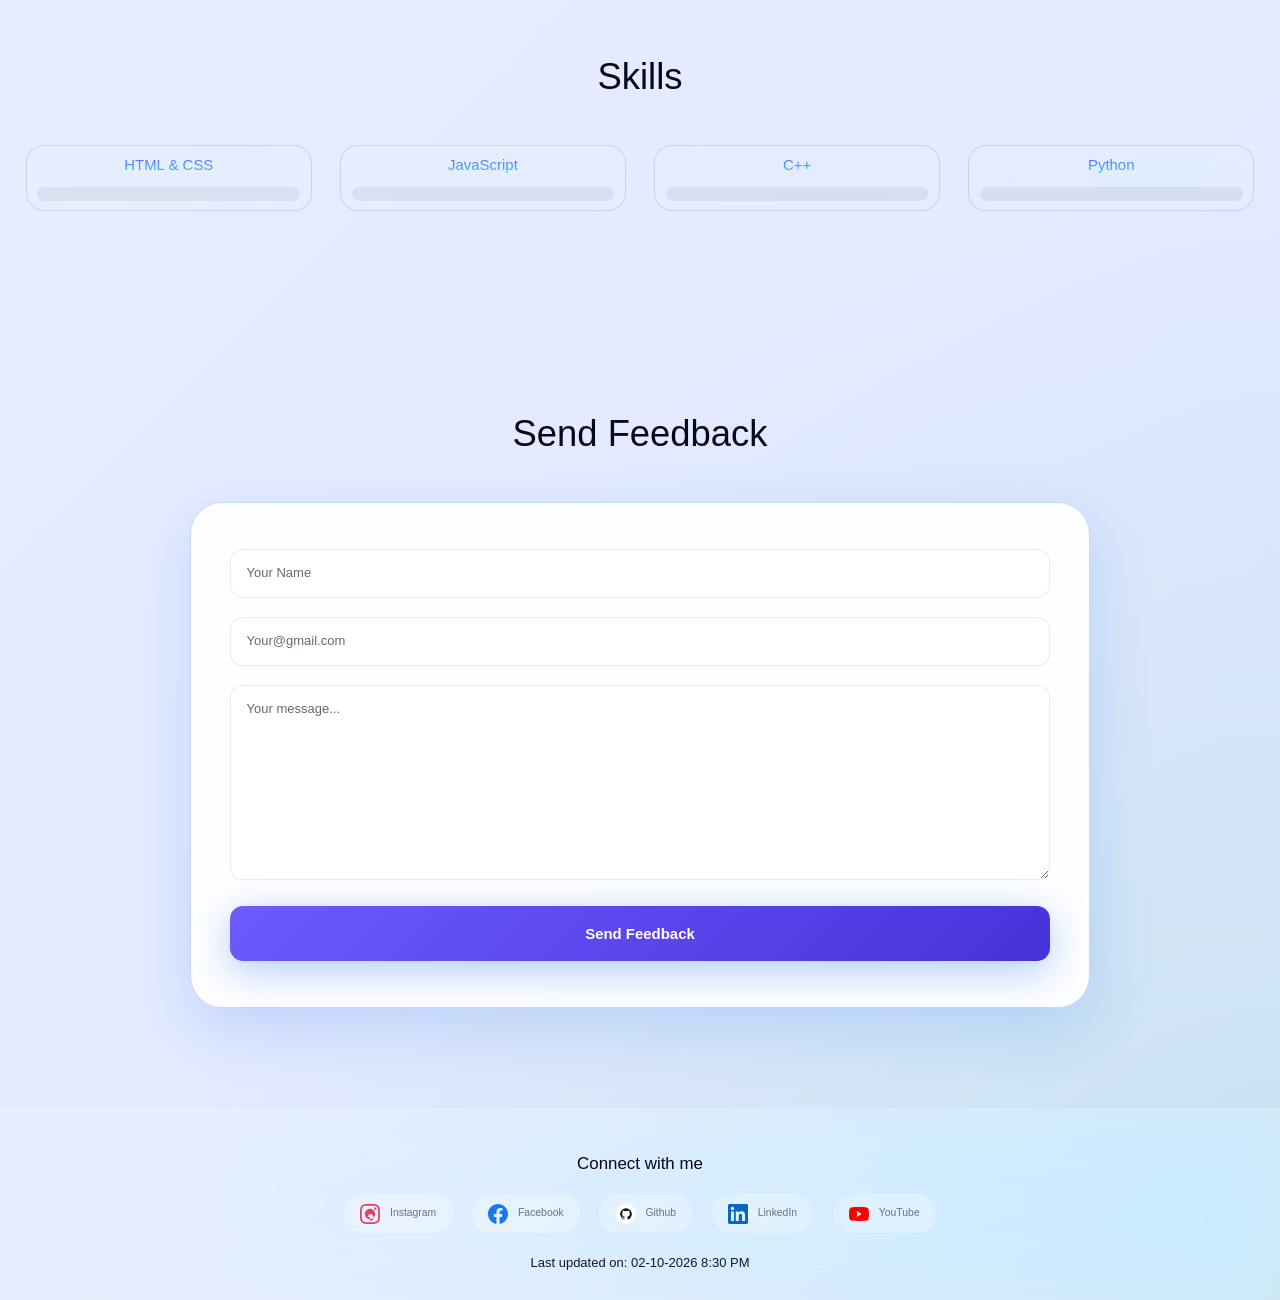
==== commit ca0af639: "the time updated" ====
--- a/index.html
+++ b/index.html
@@ -514,7 +514,7 @@
         </a>
       </div>
     </div>
-    <update>Last updated on: 2-10-2026 8:30 PM</update>
+    <update>Last updated on: 02-10-2026 8:30 PM</update>
   </footer>
 
   <!-- Back to Top Button -->
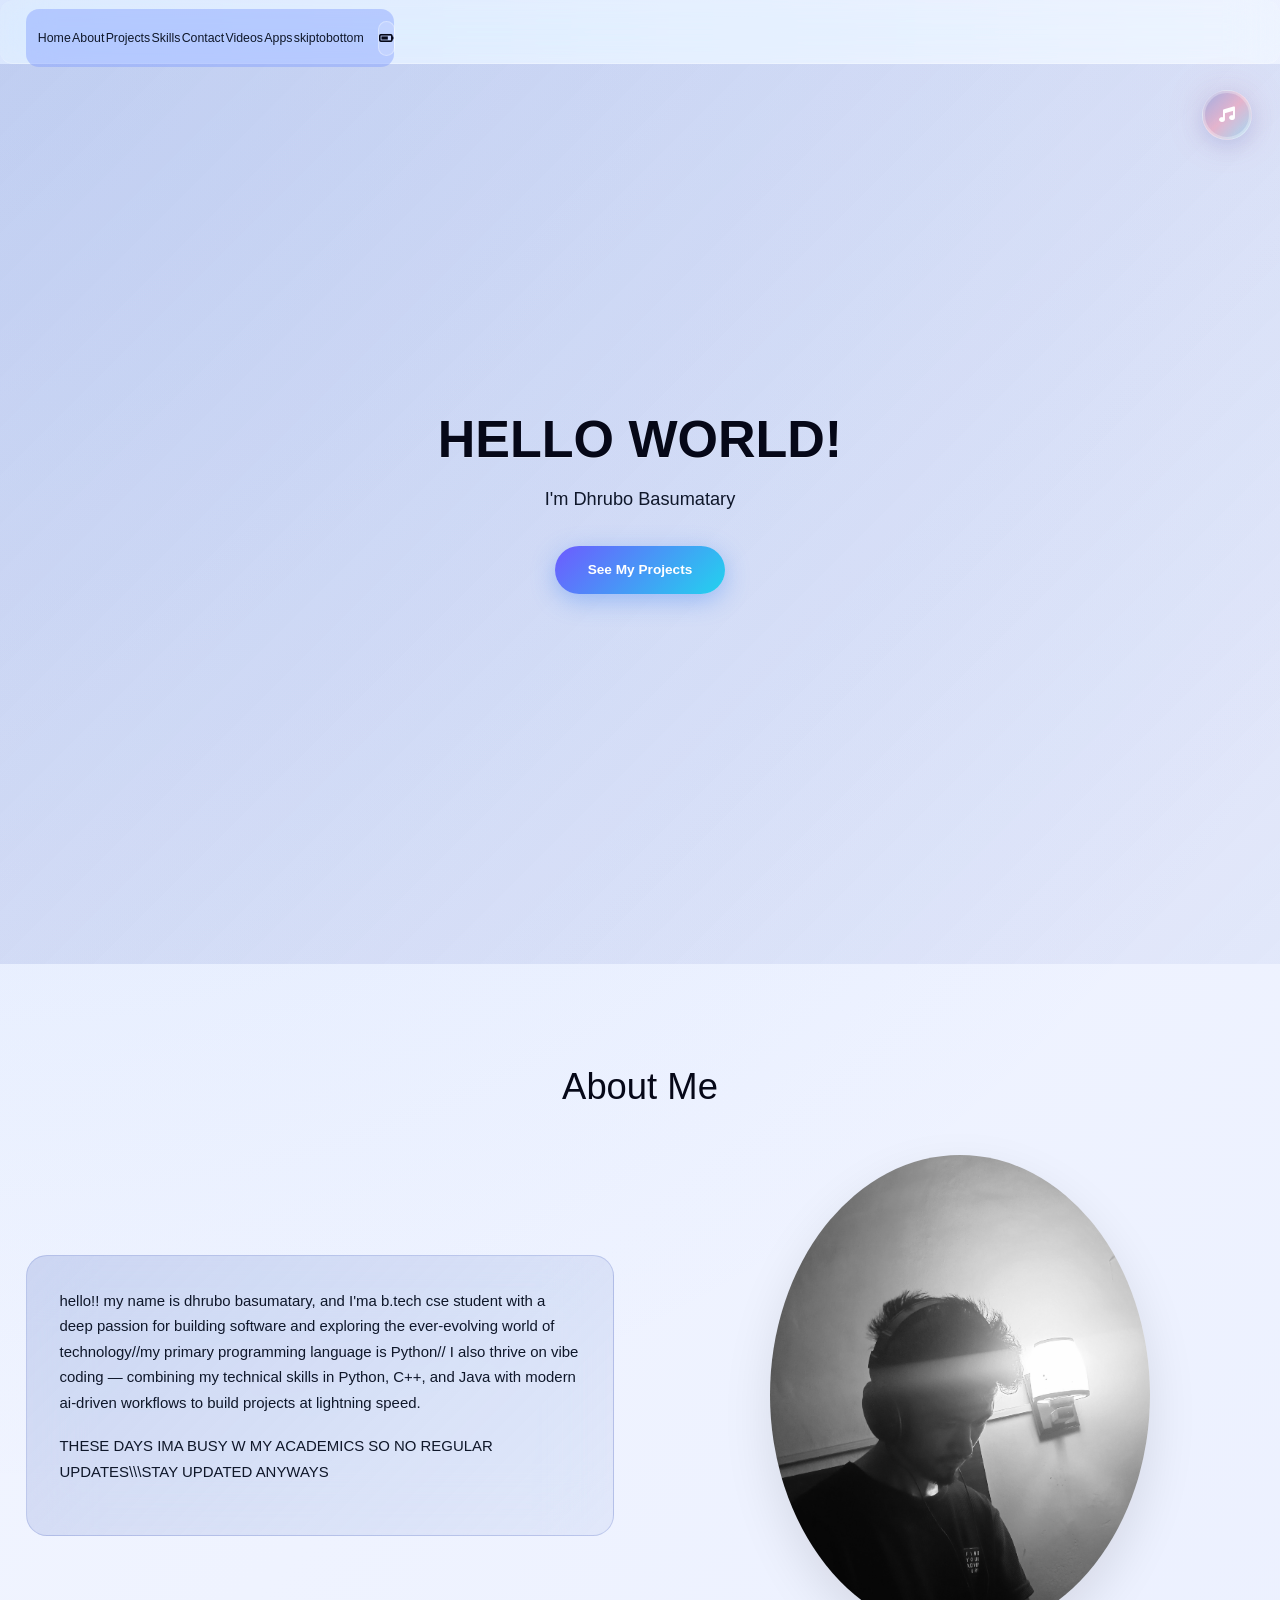
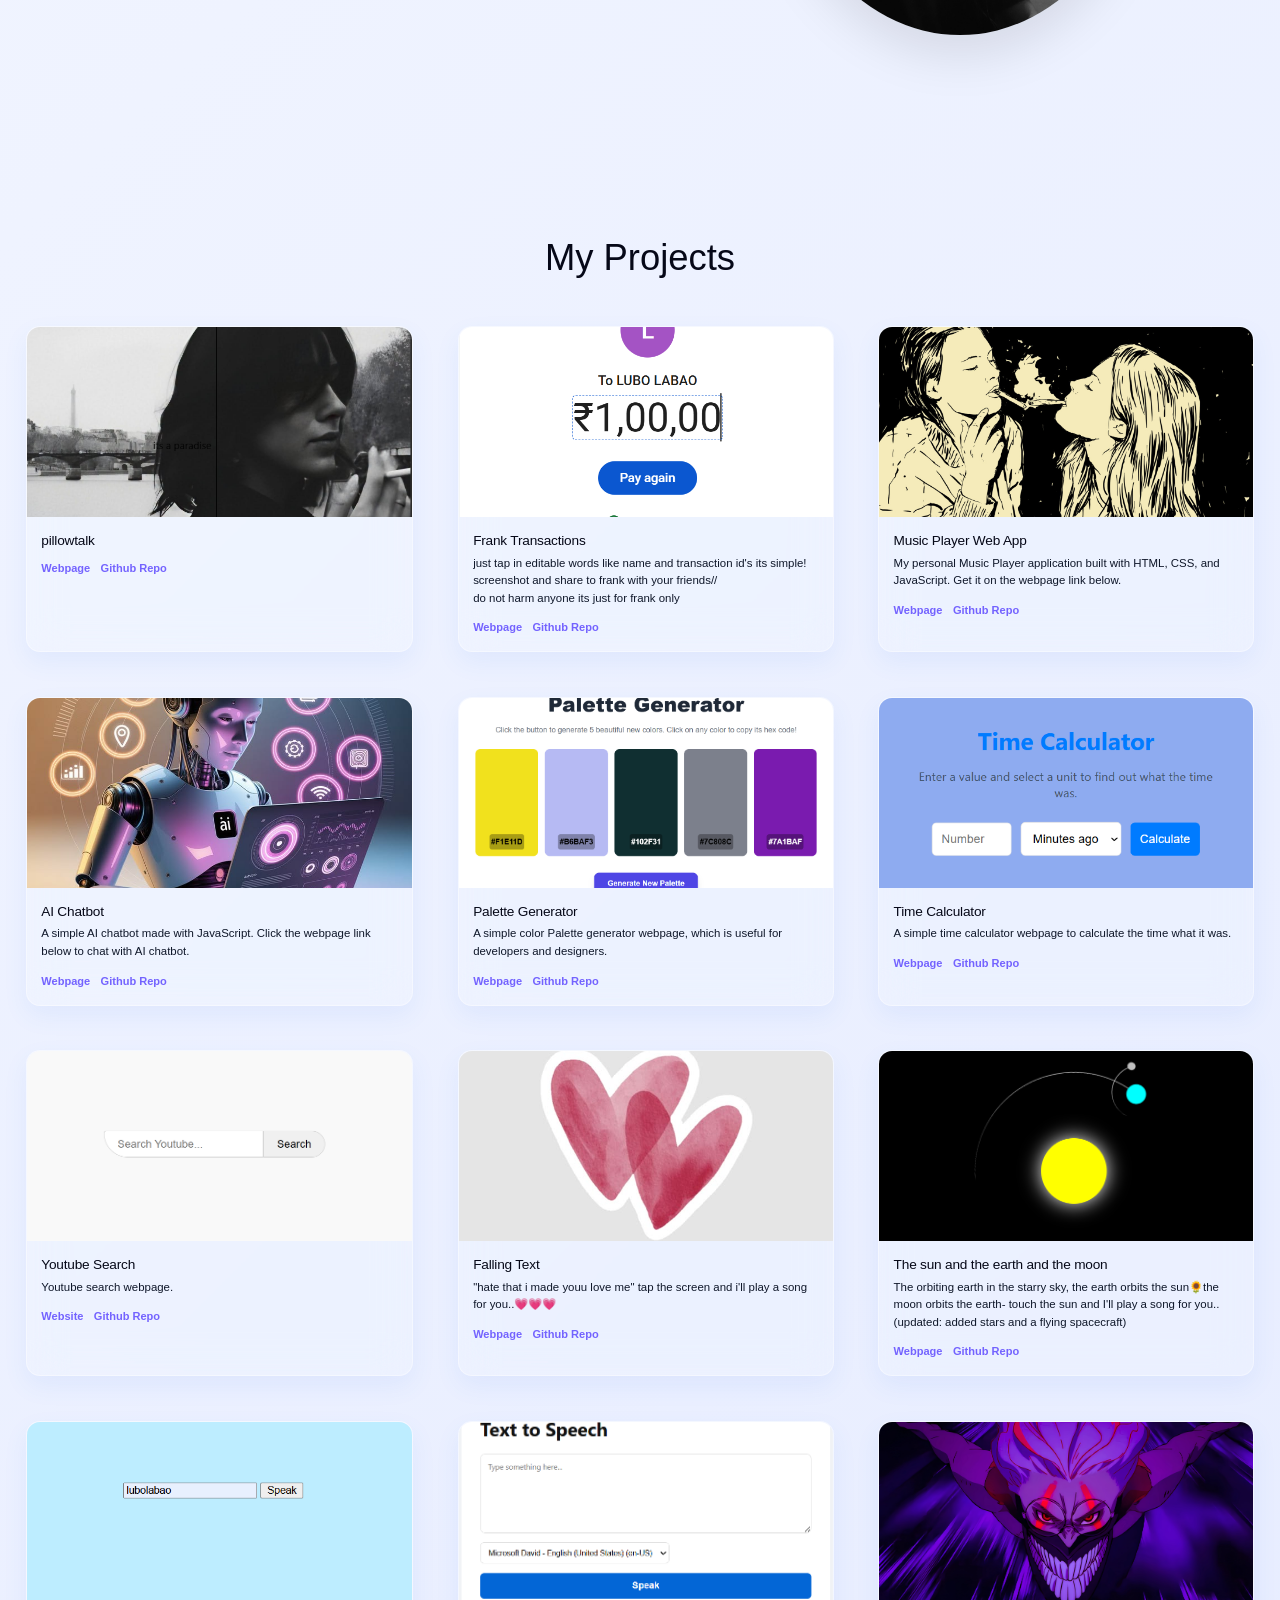
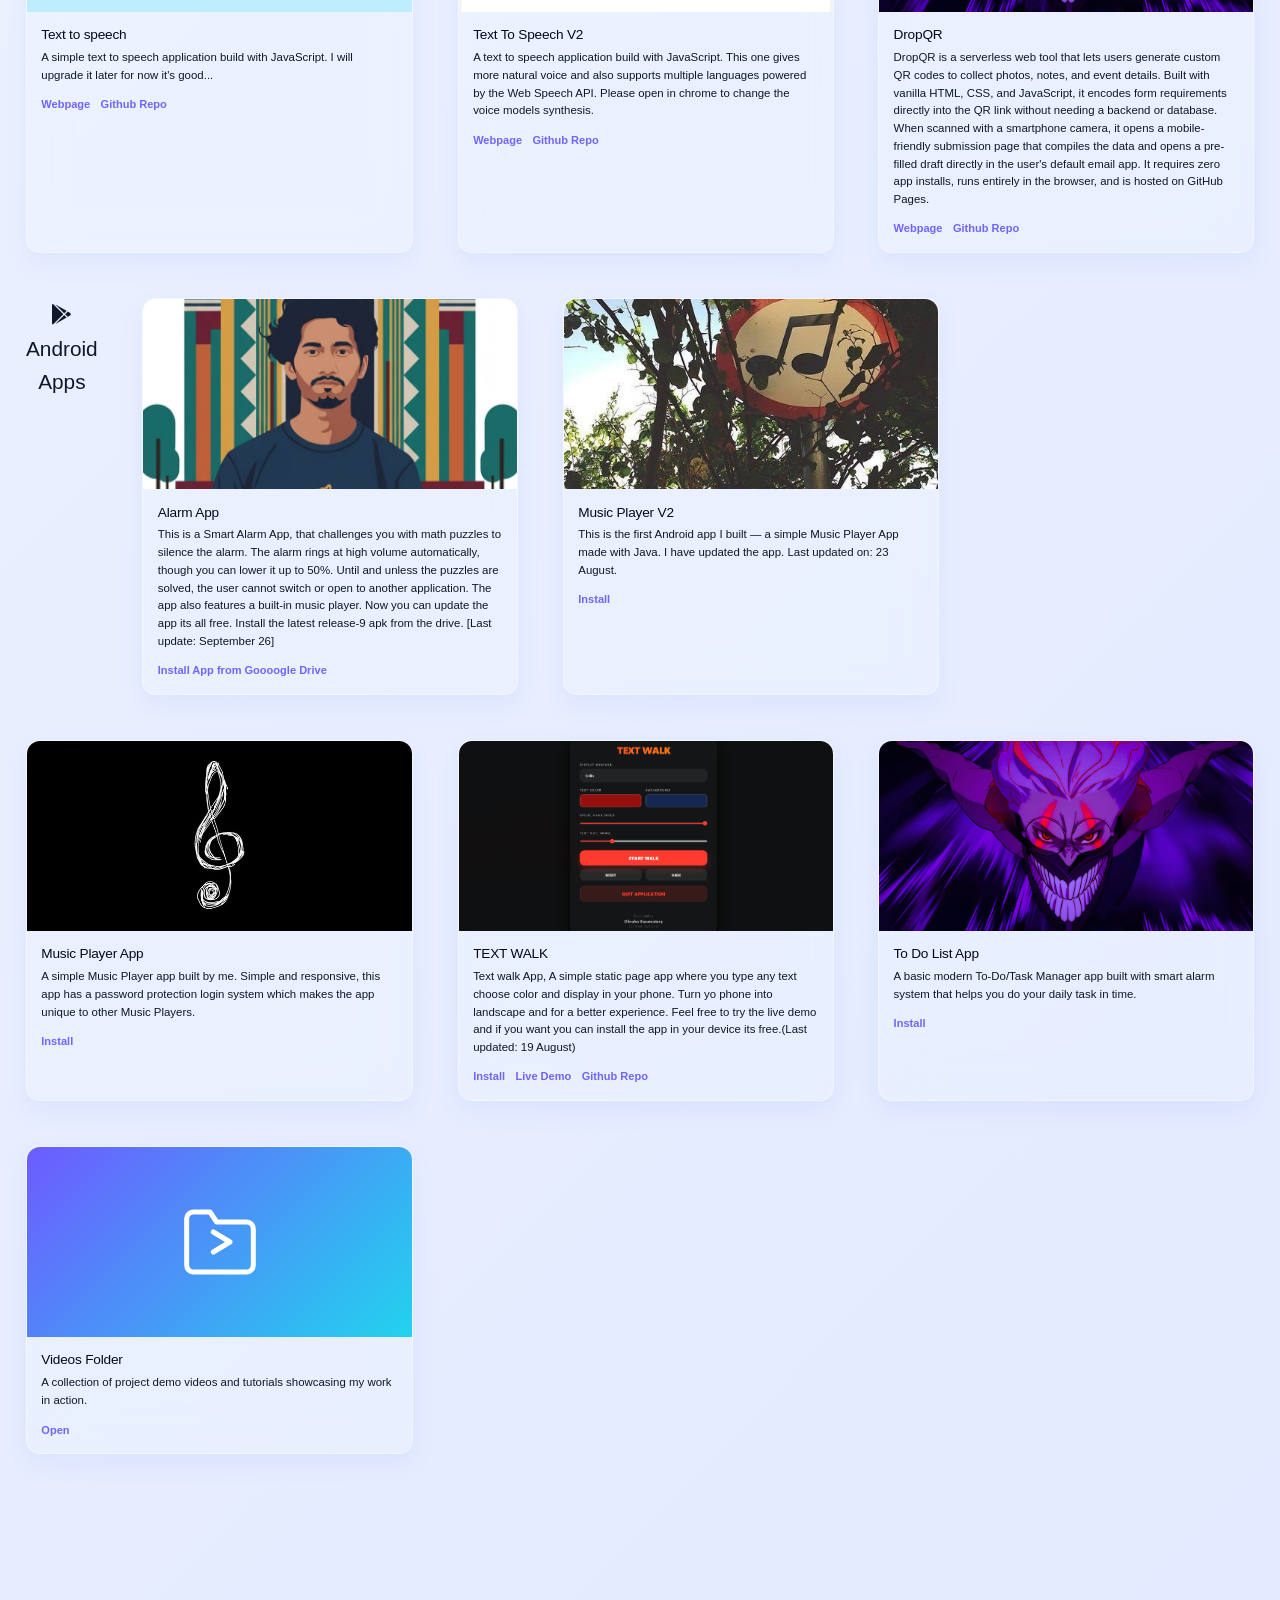
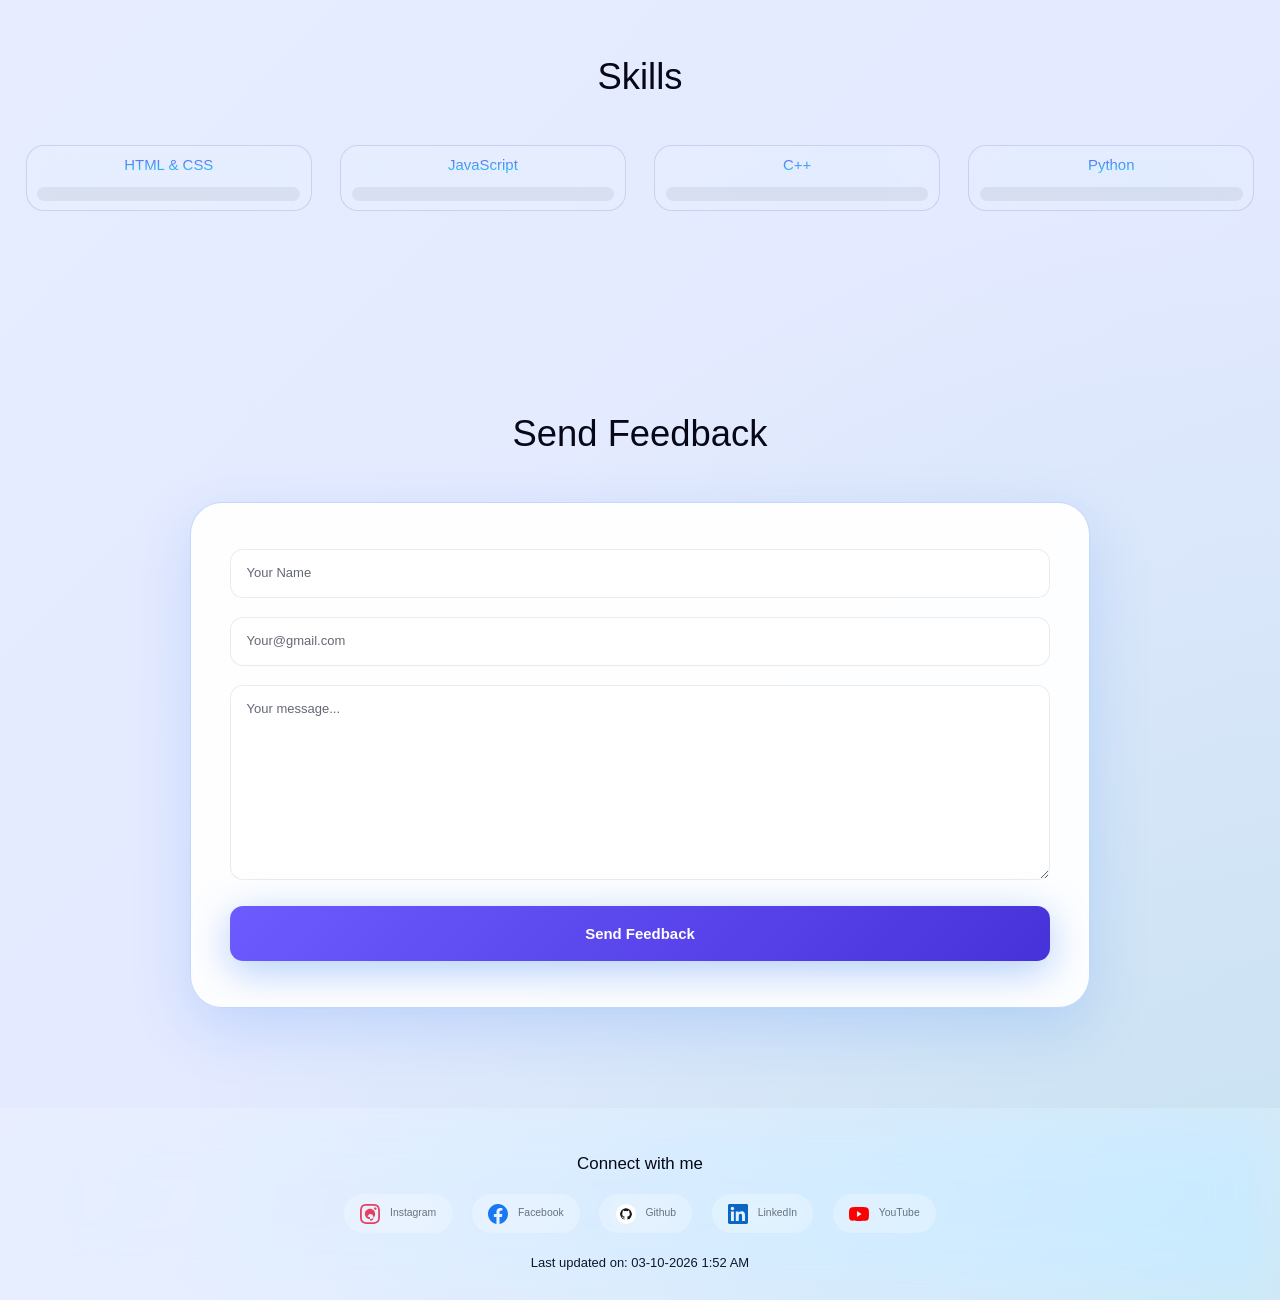
==== commit b046c20d: "time calc project image changed" ====
--- a/index.html
+++ b/index.html
@@ -514,7 +514,7 @@
         </a>
       </div>
     </div>
-    <update>Last updated on: 02-10-2026 8:30 PM</update>
+    <update>Last updated on: 03-10-2026 1:52 AM</update>
   </footer>
 
   <!-- Back to Top Button -->
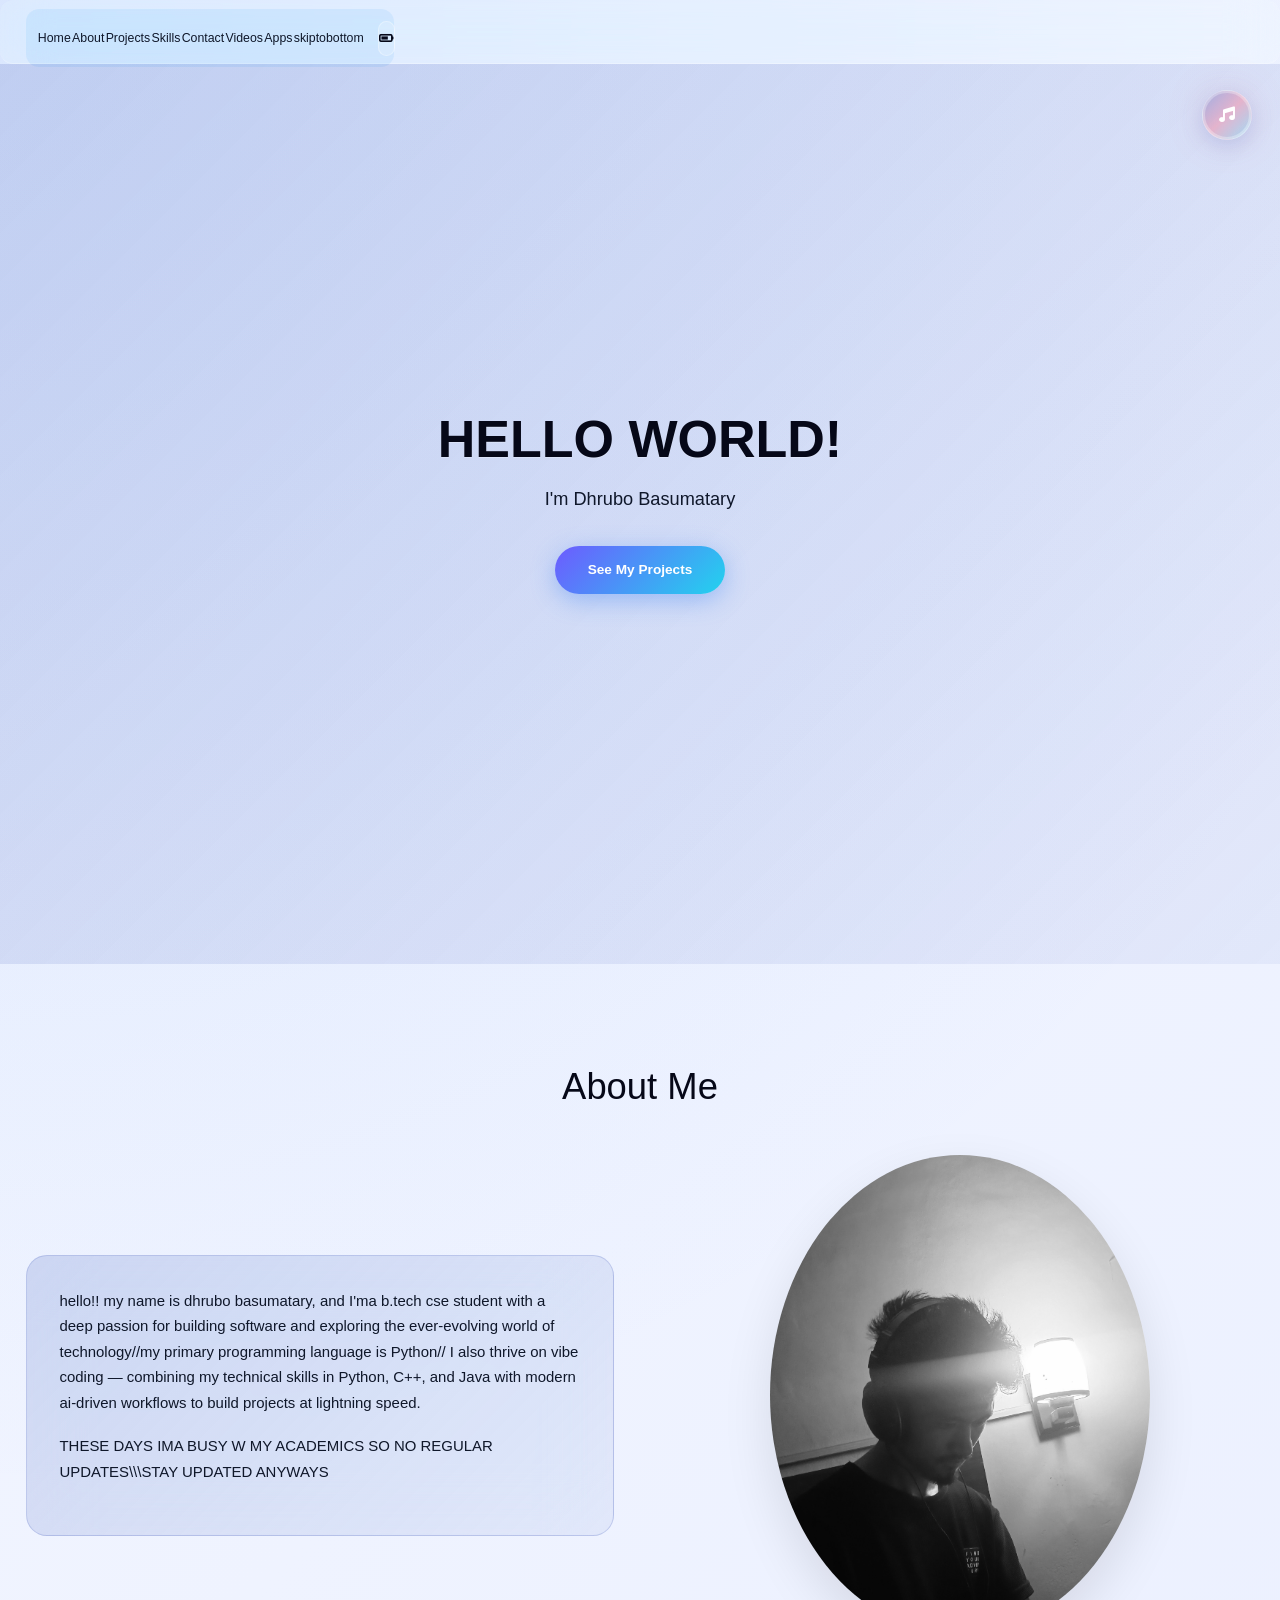
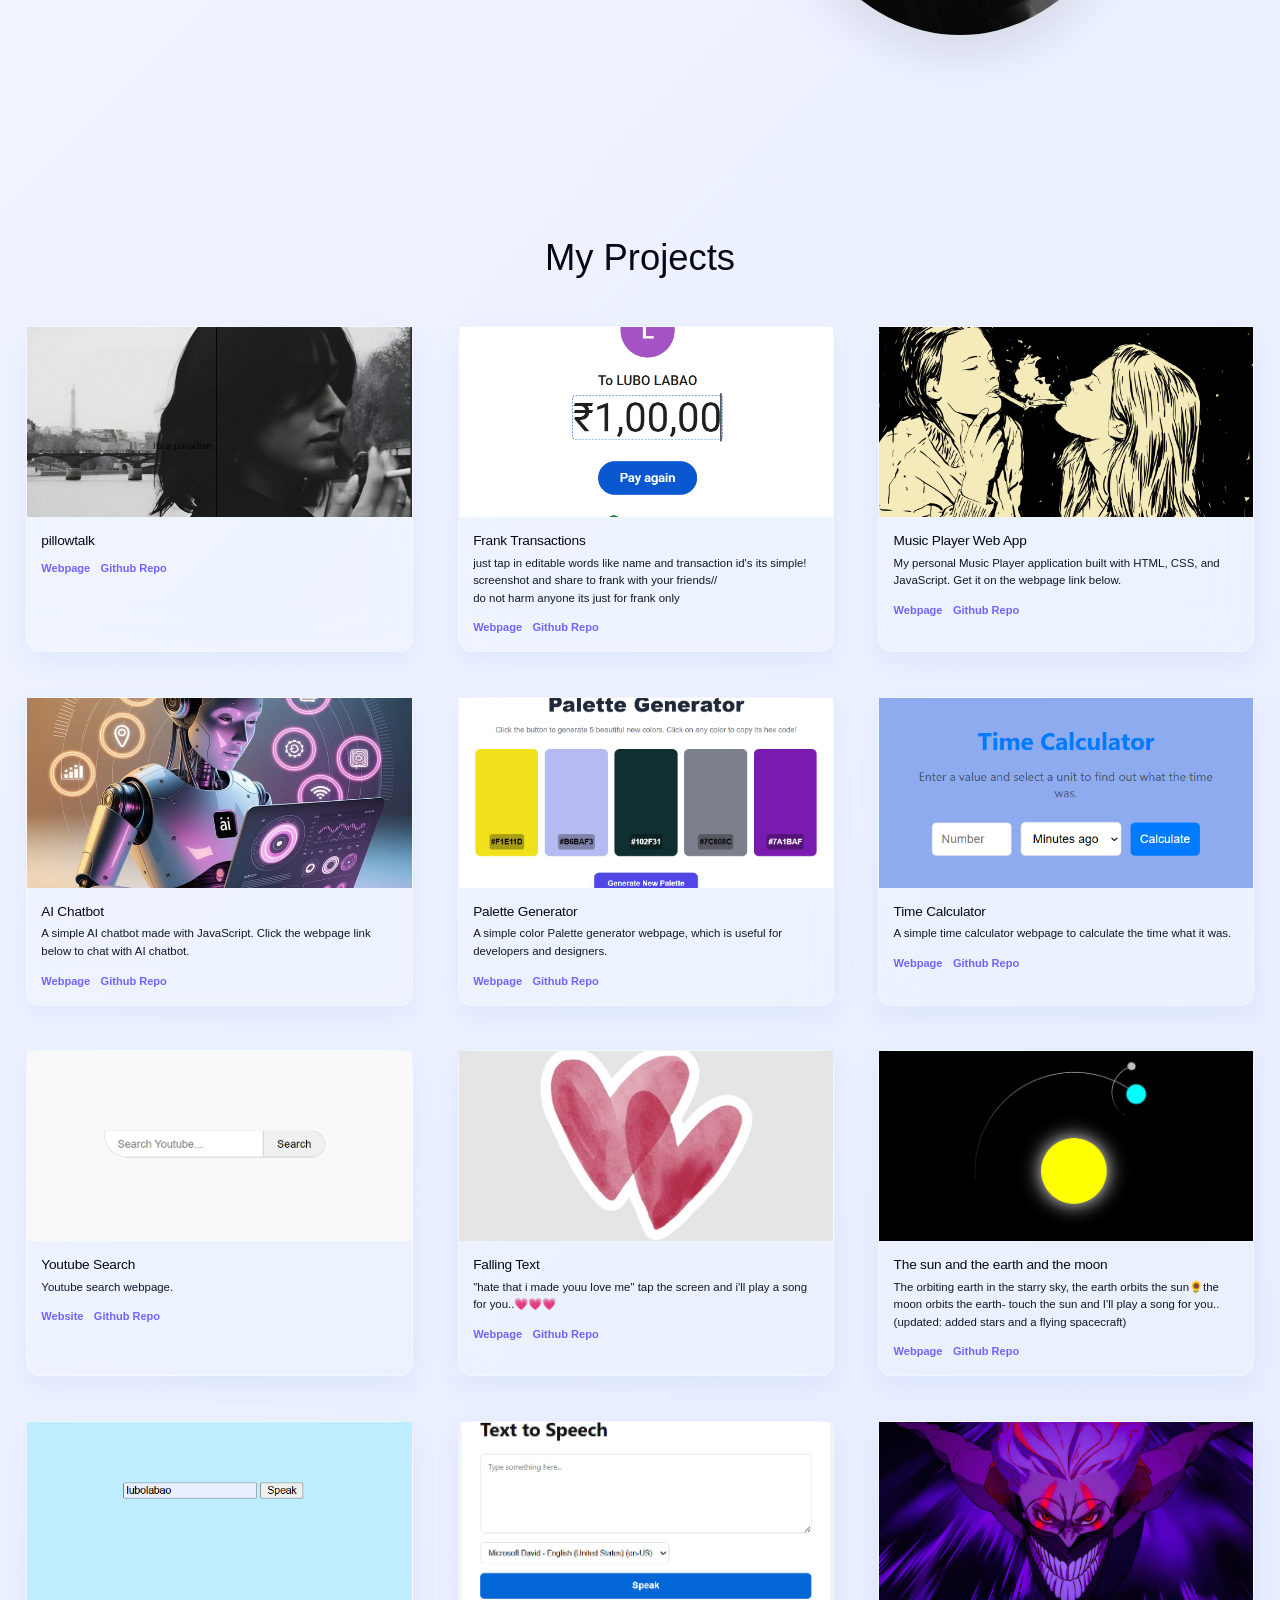
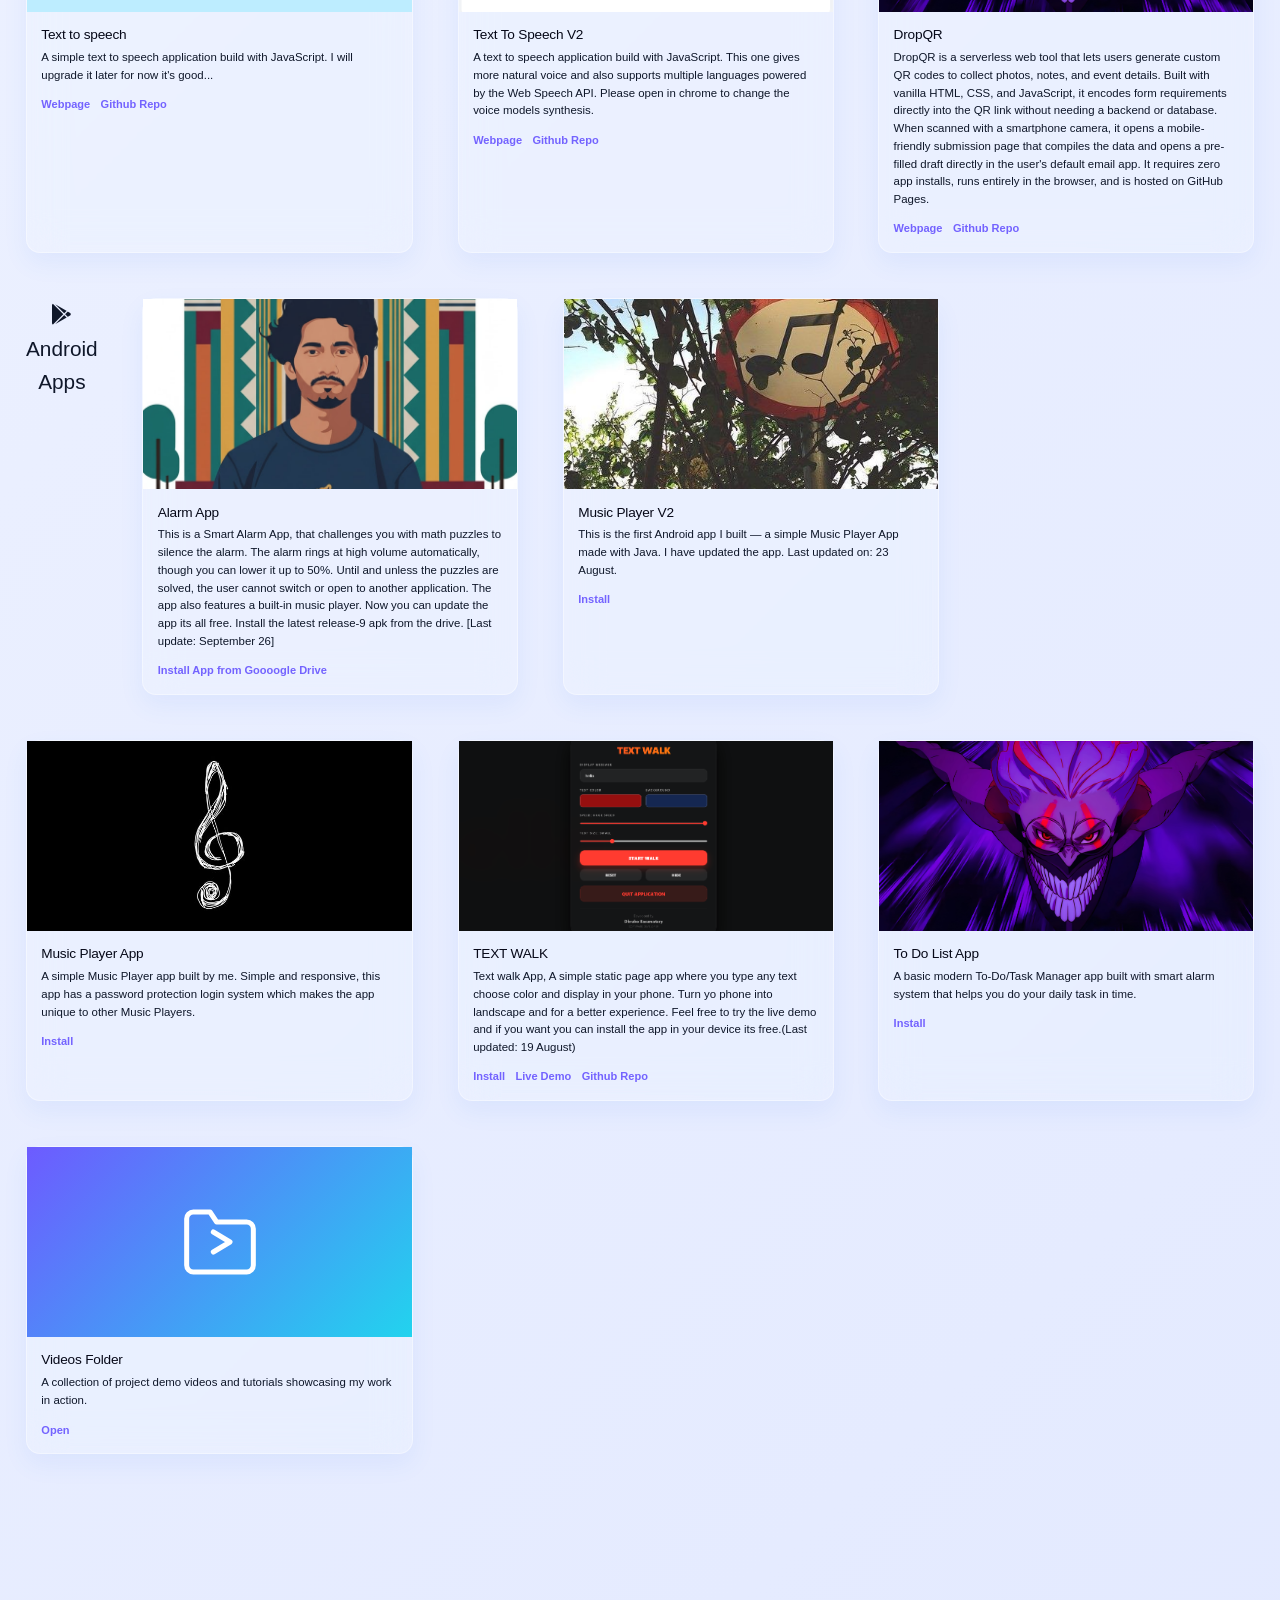
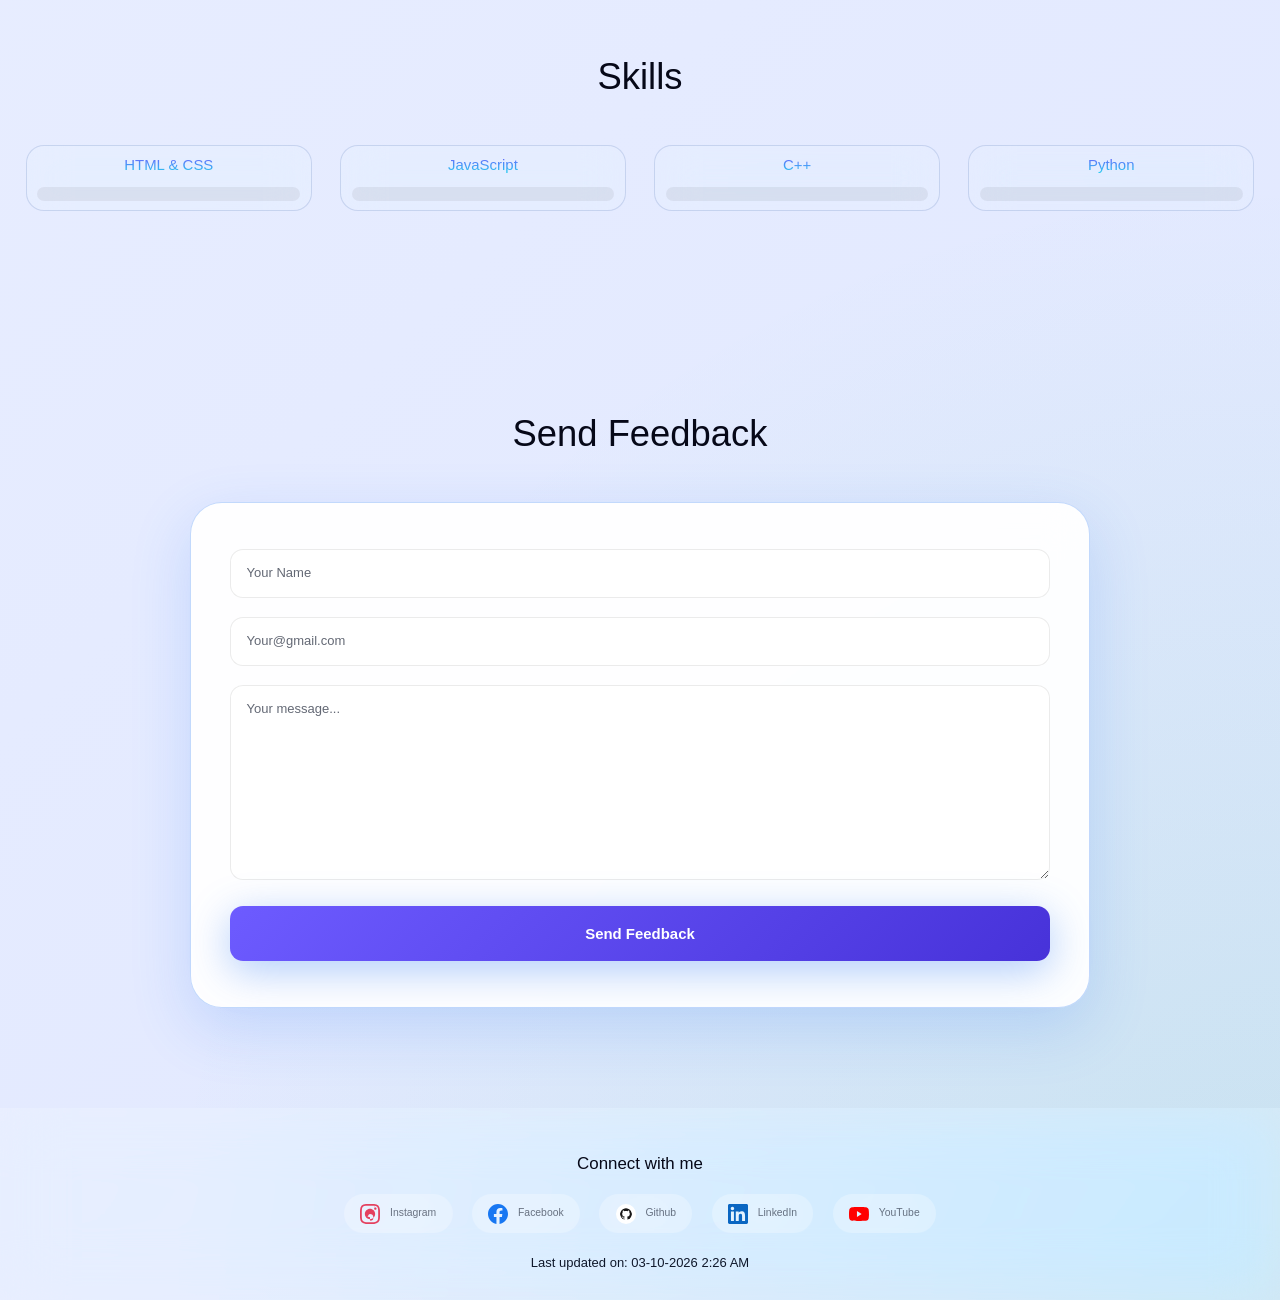
==== commit f2ba8ecf: "rotate project card 360deg haha at lne 360" ====
--- a/index.html
+++ b/index.html
@@ -514,7 +514,7 @@
         </a>
       </div>
     </div>
-    <update>Last updated on: 03-10-2026 1:52 AM</update>
+    <update>Last updated on: 03-10-2026 2:26 AM</update>
   </footer>
 
   <!-- Back to Top Button -->
--- a/css/style.css
+++ b/css/style.css
@@ -451,7 +451,7 @@
 
 /* ── Hero ── */
 .hero {
-  min-height: 100vh;
+  min-height: 100dvh;
   display: flex;
   align-items: center;
   justify-content: center;
@@ -619,14 +619,15 @@
   backdrop-filter: blur(18px) saturate(140%);
   border: 1px solid rgba(255, 255, 255, 0.38);
   border-radius: 14px;
-  overflow: hidden;
+  /* overflow: hidden; */
   transition: transform 0.25s ease, box-shadow 0.25s ease, background 0.25s ease;
   position: relative;
   box-shadow: 0 10px 24px rgba(59, 130, 246, 0.08);
 }
 
 .project-card:hover {
-  transform: translateY(-4px);
+  /* transform: translateY(-4px); */
+  transform: rotate(360deg);
   background: rgba(255, 255, 255, 0.22);
   box-shadow: 0 16px 40px rgba(59, 130, 246, 0.14);
 }
@@ -1889,7 +1890,7 @@
   width: 30%;
   height: 800%;
   padding: 0.9rem 0.91rem;
-  background: rgba(128, 155, 255, 0.431);
+  background: #078eef14;
   border-radius: var(--radius-sm);
 }
 
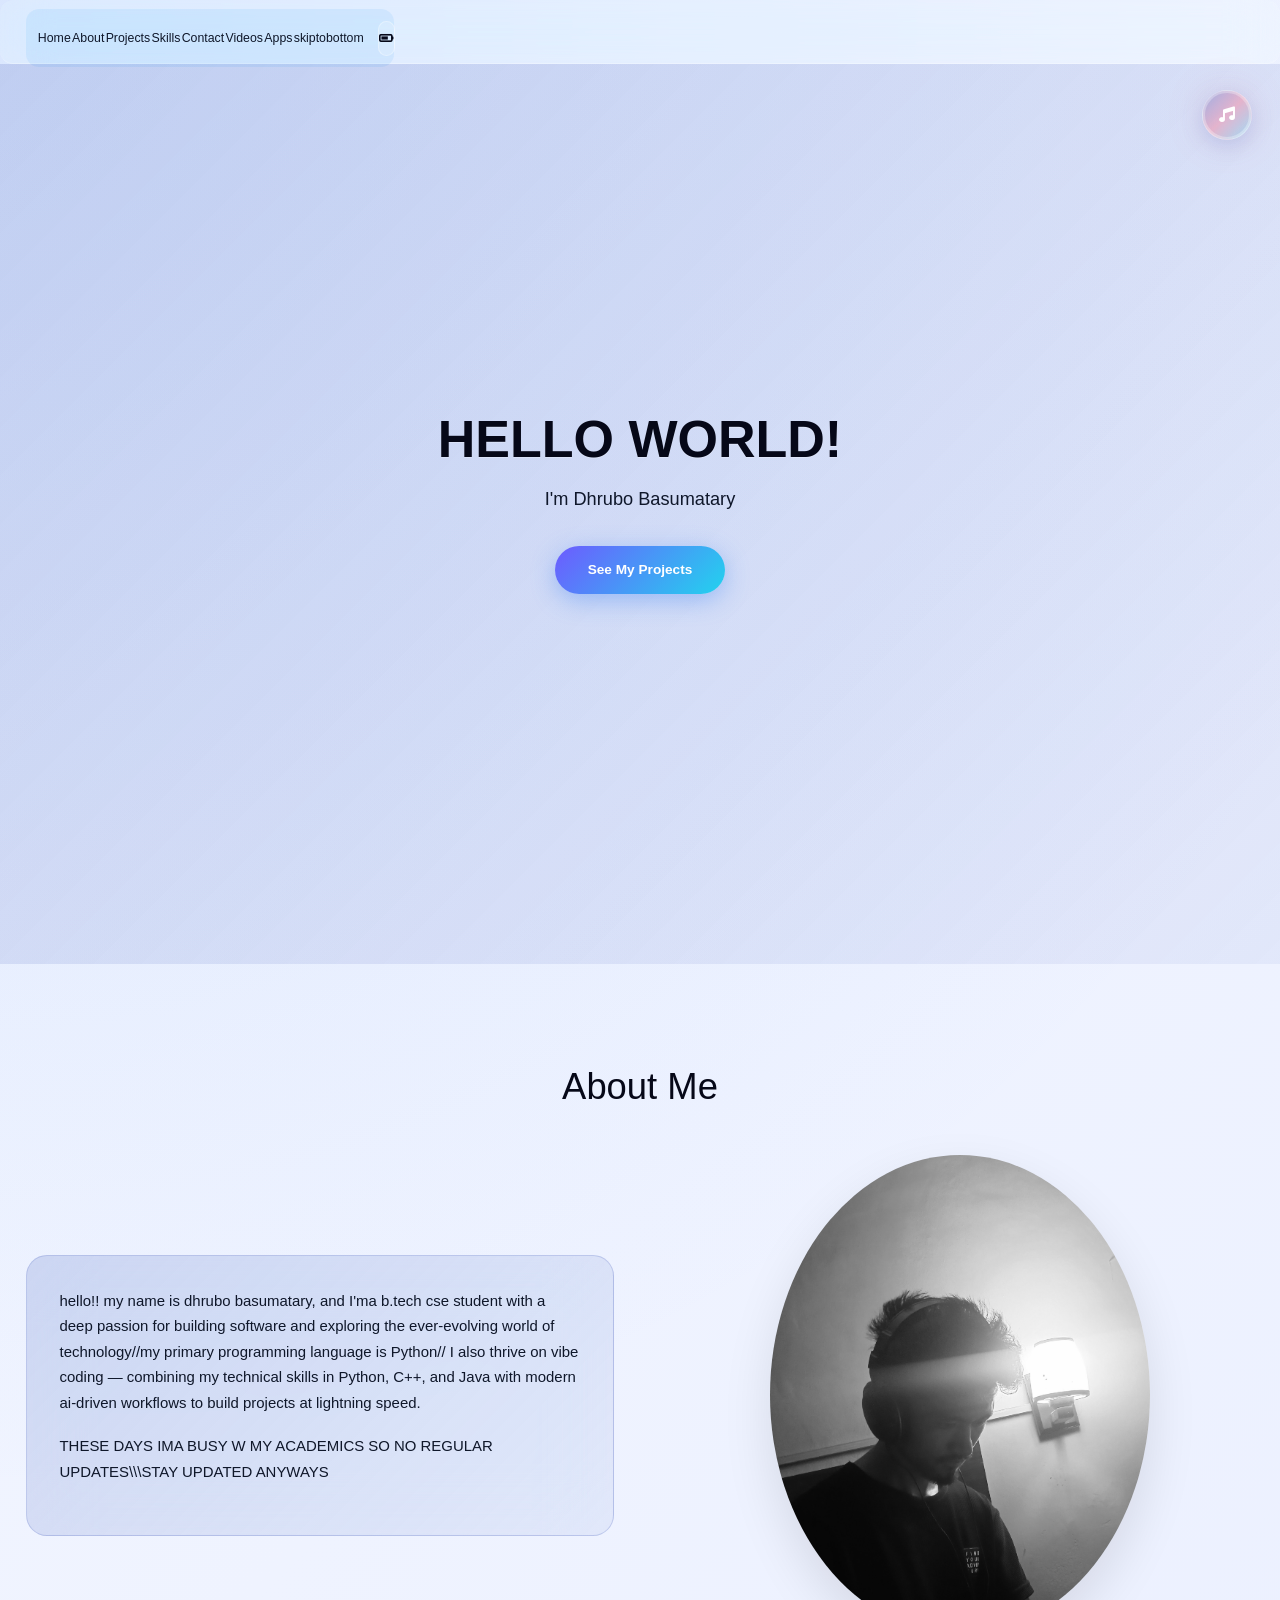
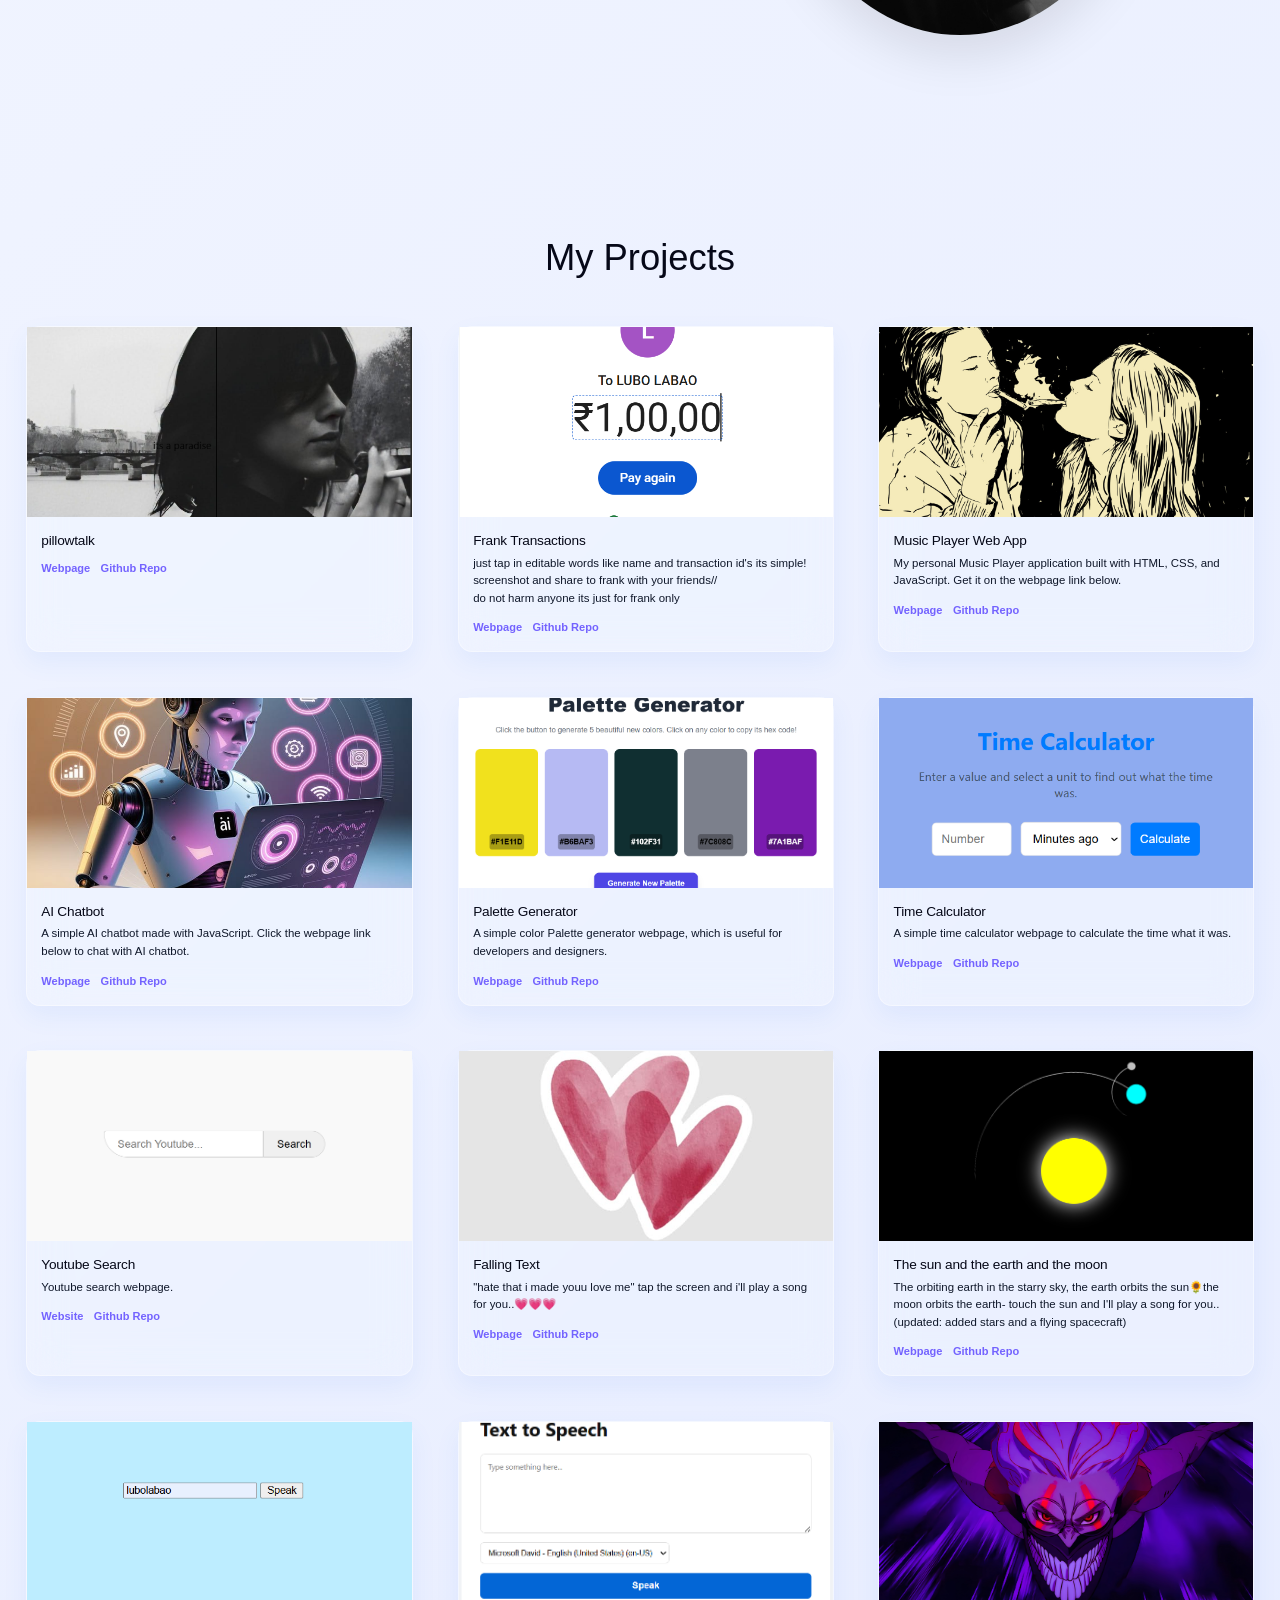
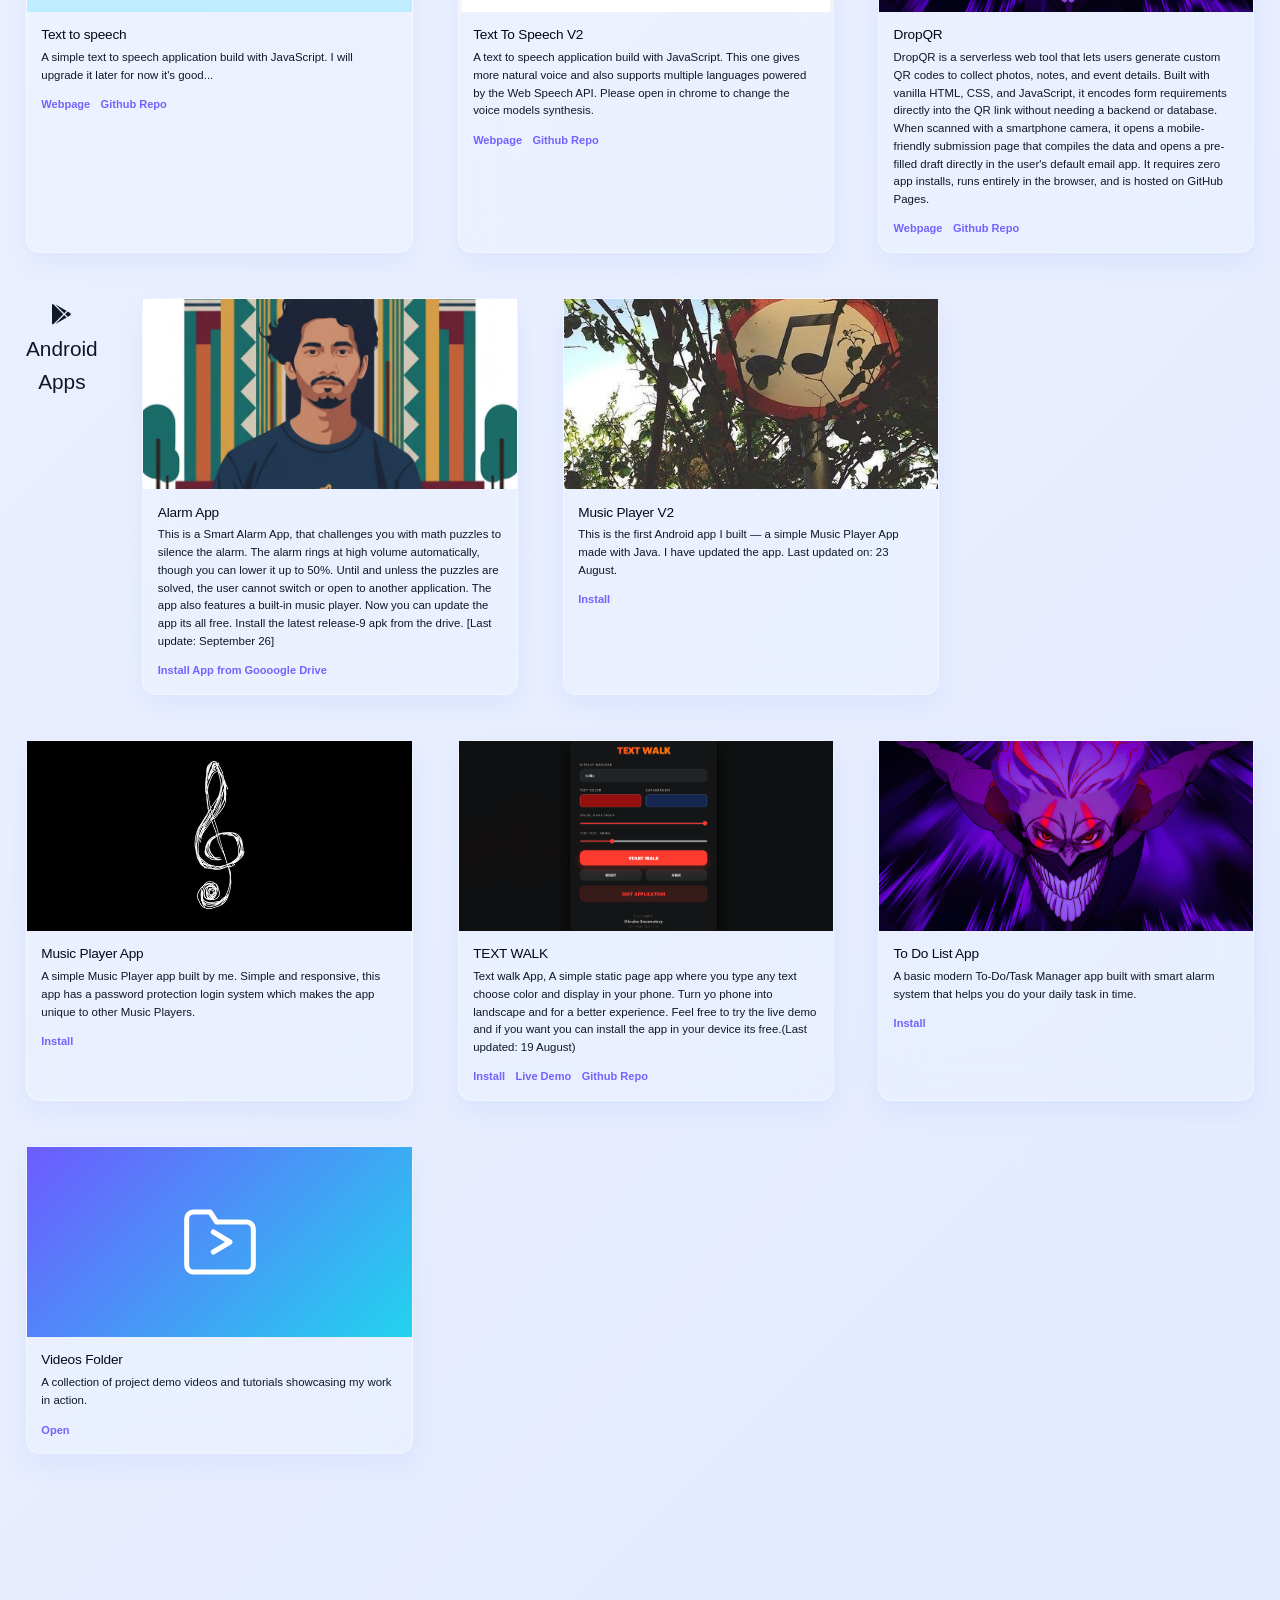
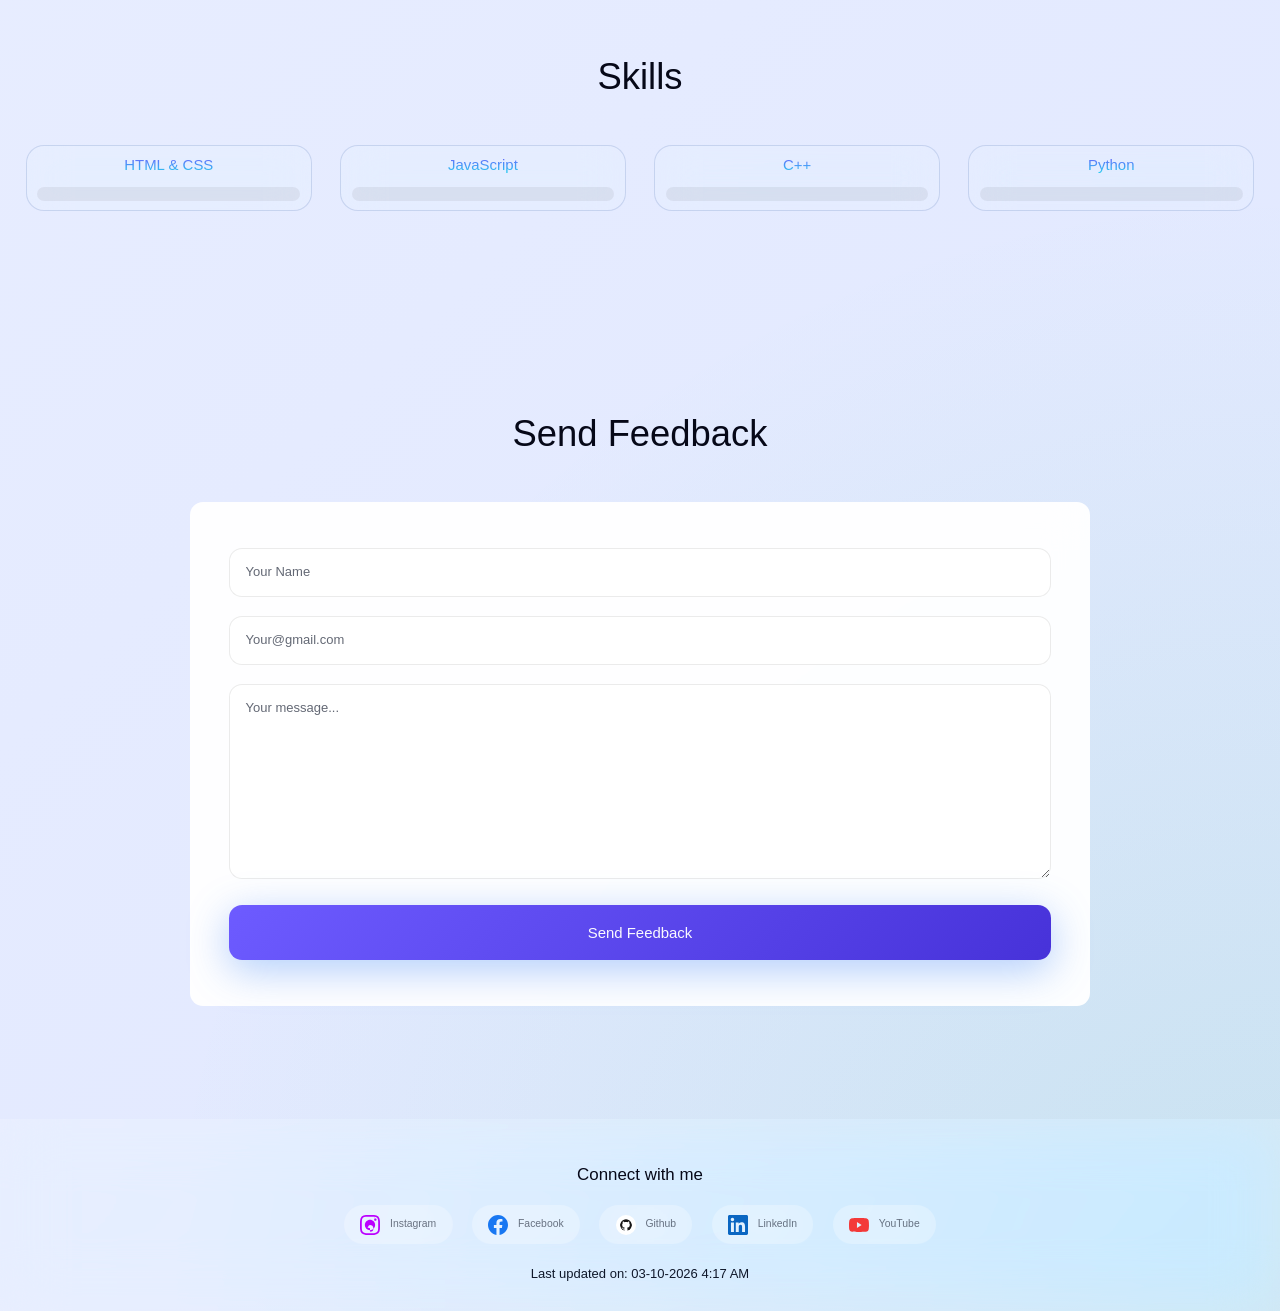
==== commit 07aed305: "the rotating behaviors changed in the videos page also good night:)" ====
--- a/index.html
+++ b/index.html
@@ -514,7 +514,7 @@
         </a>
       </div>
     </div>
-    <update>Last updated on: 03-10-2026 2:26 AM</update>
+    <update>Last updated on: 03-10-2026 4:17 AM</update>
   </footer>
 
   <!-- Back to Top Button -->
--- a/css/style.css
+++ b/css/style.css
@@ -627,7 +627,7 @@
 
 .project-card:hover {
   /* transform: translateY(-4px); */
-  transform: rotate(360deg);
+  transform: rotate(130deg);
   background: rgba(255, 255, 255, 0.22);
   box-shadow: 0 16px 40px rgba(59, 130, 246, 0.14);
 }
@@ -730,15 +730,15 @@
 /* ── Contact ── */
 .contact-form {
   width: 100%;
-  max-width: 900px;
-  margin: 0 auto;
+  max-width: 900px;;
+  margin:  1rem auto;
   padding: 3.5rem 3rem;
   background: rgba(255, 255, 255, 0.95);
   -webkit-backdrop-filter: blur(20px);
   backdrop-filter: blur(20px);
-  border: 1px solid rgba(59, 130, 246, 0.3);
-  border-radius: var(--radius-lg);
-  box-shadow: 0 20px 60px rgba(59, 130, 246, 0.2);
+  border: 1px hidden rgb(201, 210, 225);
+  border-radius: var(--radius-sm);
+  /* box-shadow: 0 20px 60px rgba(59, 130, 246, 0.2); */
 }
 
 .form-group {
@@ -800,11 +800,11 @@
   width: 100%;
   padding: 1.2rem;
   background: linear-gradient(135deg, var(--primary), var(--primary-dark));
-  color: #fff;
+  color: #fffffff7;
   border: none;
   border-radius: var(--radius-sm);
   font-size: 1.15rem;
-  font-weight: 700;
+  font-weight: 300;
   cursor: pointer;
   transition: var(--transition);
   box-shadow: 0 10px 40px rgba(59, 130, 246, 0.4);
@@ -813,7 +813,9 @@
 }
 
 .submit-btn:hover {
-  transform: translateY(-4px) scale(1.02);
+  /* enable this comment and make the 2nd one comment to stop rotating */
+  /* transform: translateY(-4px) scale(1.02); */
+  transform: translateY(-460px) scale(1.02) rotate(720deg);
   box-shadow: 0 20px 60px rgba(59, 130, 246, 0.6);
 }
 
@@ -874,7 +876,7 @@
 }
 
 .social-link[href*="instagram"] .social-icon {
-  color: #E4405F;
+  color: #bb00ff;
 }
 
 .social-link[href*="facebook"] .social-icon {
@@ -893,7 +895,7 @@
 }
 
 .social-link[href*="youtube"] .social-icon {
-  color: #FF0000;
+  color: #f33939;
 }
 
 .social-link span {
@@ -1040,8 +1042,8 @@
 
 .back-btn {
   position: fixed;
-  top: 90px;
-  left: 28px;
+  top: 70px;
+  left: 15px;
   z-index: 1100;
 
   /* Small circular button */
@@ -1074,10 +1076,10 @@
 }
 
 .back-btn:hover {
-  transform: scale(1.12) translateY(-3px);
+  transform: rotate(-360deg);
   box-shadow: 0 10px 30px rgba(124, 142, 210, 0.4), 0 0 50px rgba(251, 113, 133, 0.2);
   background: linear-gradient(135deg, rgba(124, 142, 210, 0.8), rgba(251, 113, 133, 0.5), rgba(34, 211, 238, 0.4));
-  color: #fff;
+  color: #ffffff;
 }
 
 .back-btn i {
@@ -1086,8 +1088,8 @@
 
 .videos-section .back-btn {
   position: fixed;
-  top: 90px;
-  left: 28px;
+  top: 70px;
+  left: 15px;
   z-index: 1100;
 }
 
@@ -1356,7 +1358,7 @@
 }
 
 .back-to-top:hover {
-  transform: translateY(-5px) scale(1.1);
+  transform: translateY(-300px) rotate(360deg) scale(9.1);
   box-shadow: 0 12px 35px rgba(59, 130, 246, 0.6);
 }
 
@@ -1422,11 +1424,17 @@
 }
 
 /* Subtle floating animation for the button */
-.music-float-btn:hover {
+/* .music-float-btn:hover {
   transform: scale(1.12) translateY(-3px);
   box-shadow: 0 10px 30px rgba(124, 142, 210, 0.4), 0 0 50px rgba(251, 113, 133, 0.2);
   background: linear-gradient(135deg, rgba(124, 142, 210, 0.8), rgba(251, 113, 133, 0.5), rgba(34, 211, 238, 0.4));
   color: #fff;
+} */
+
+.music-float-btn:hover {
+  transform: rotate(360deg);
+  box-shadow: 0 10px 30px rgba(124, 142, 210, 0.4), 0 0 50px rgba(251, 113, 133, 0.2);
+  background: linear-gradient(335deg, rgba(124, 142, 210, 0.8), rgba(251, 113, 133, 0.5), rgba(34, 211, 238, 0.4));
 }
 
 /* Pulsing ring effect for the floating button */
